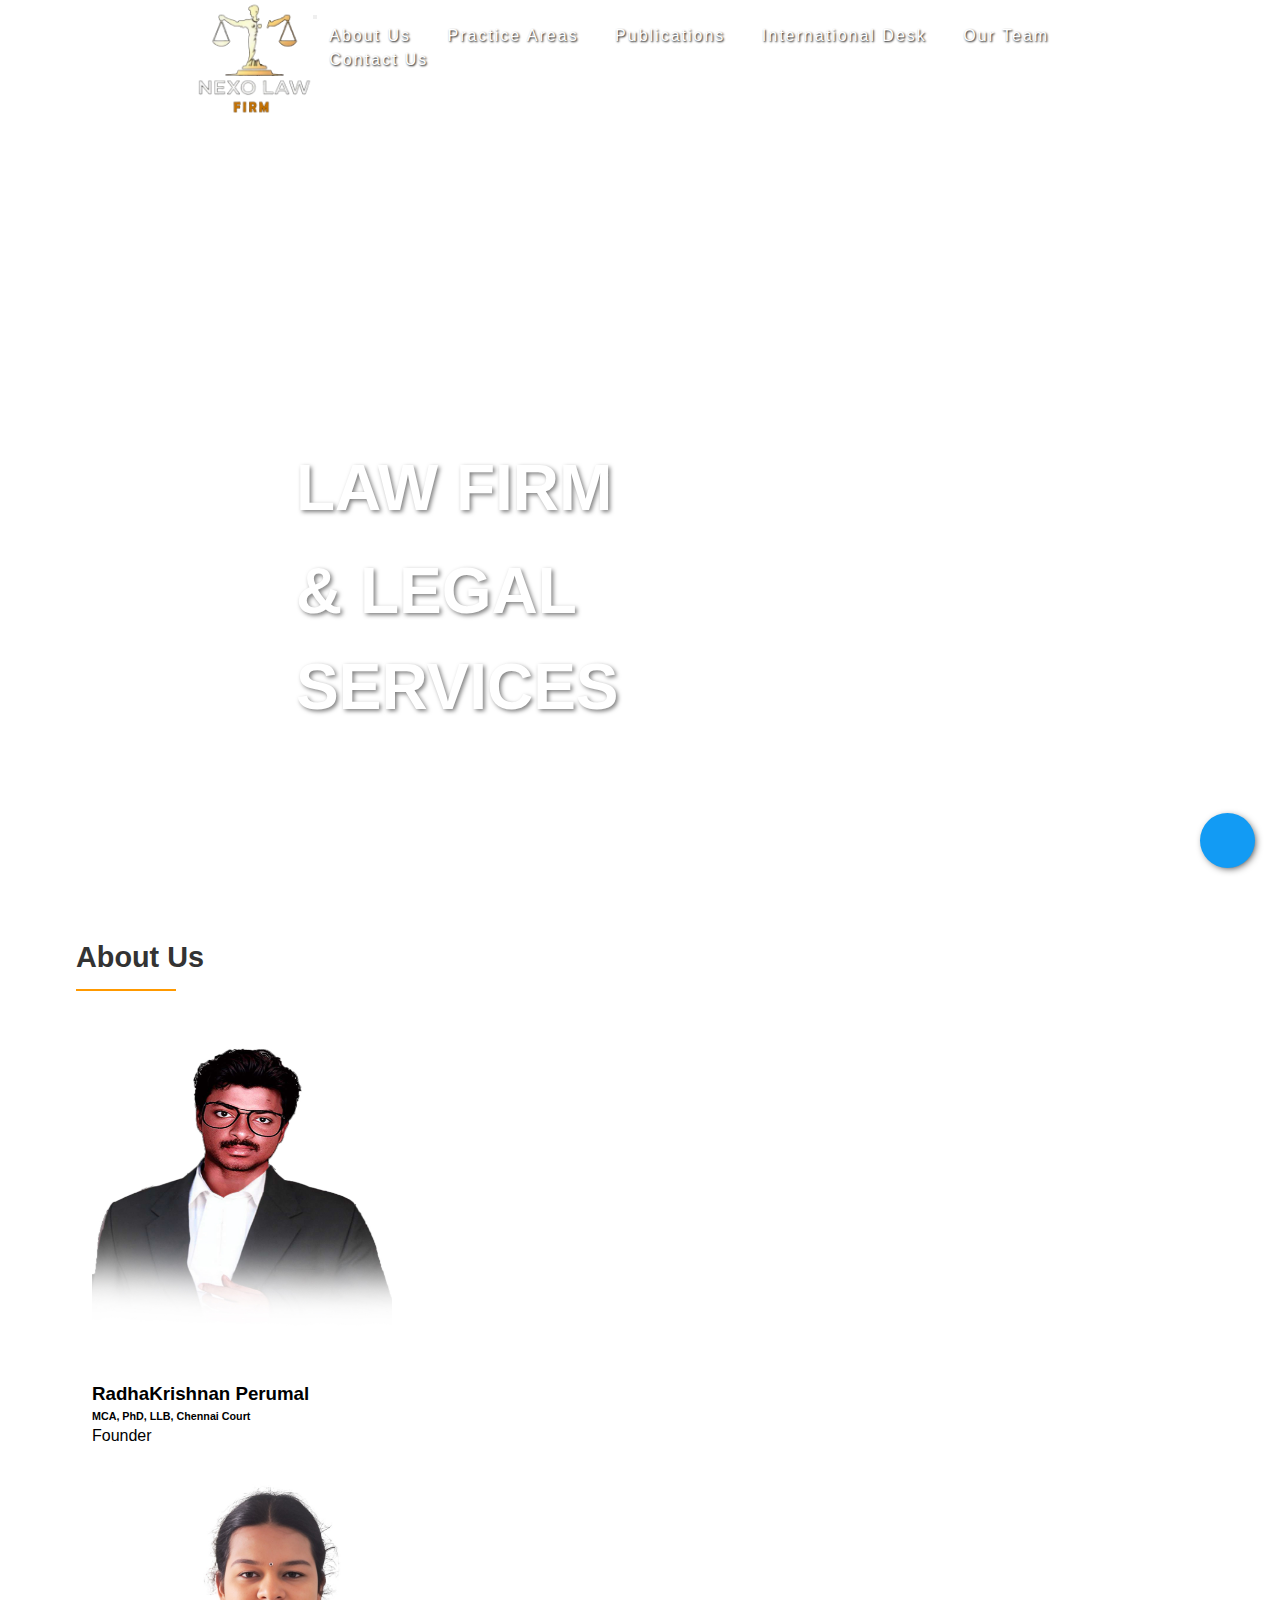
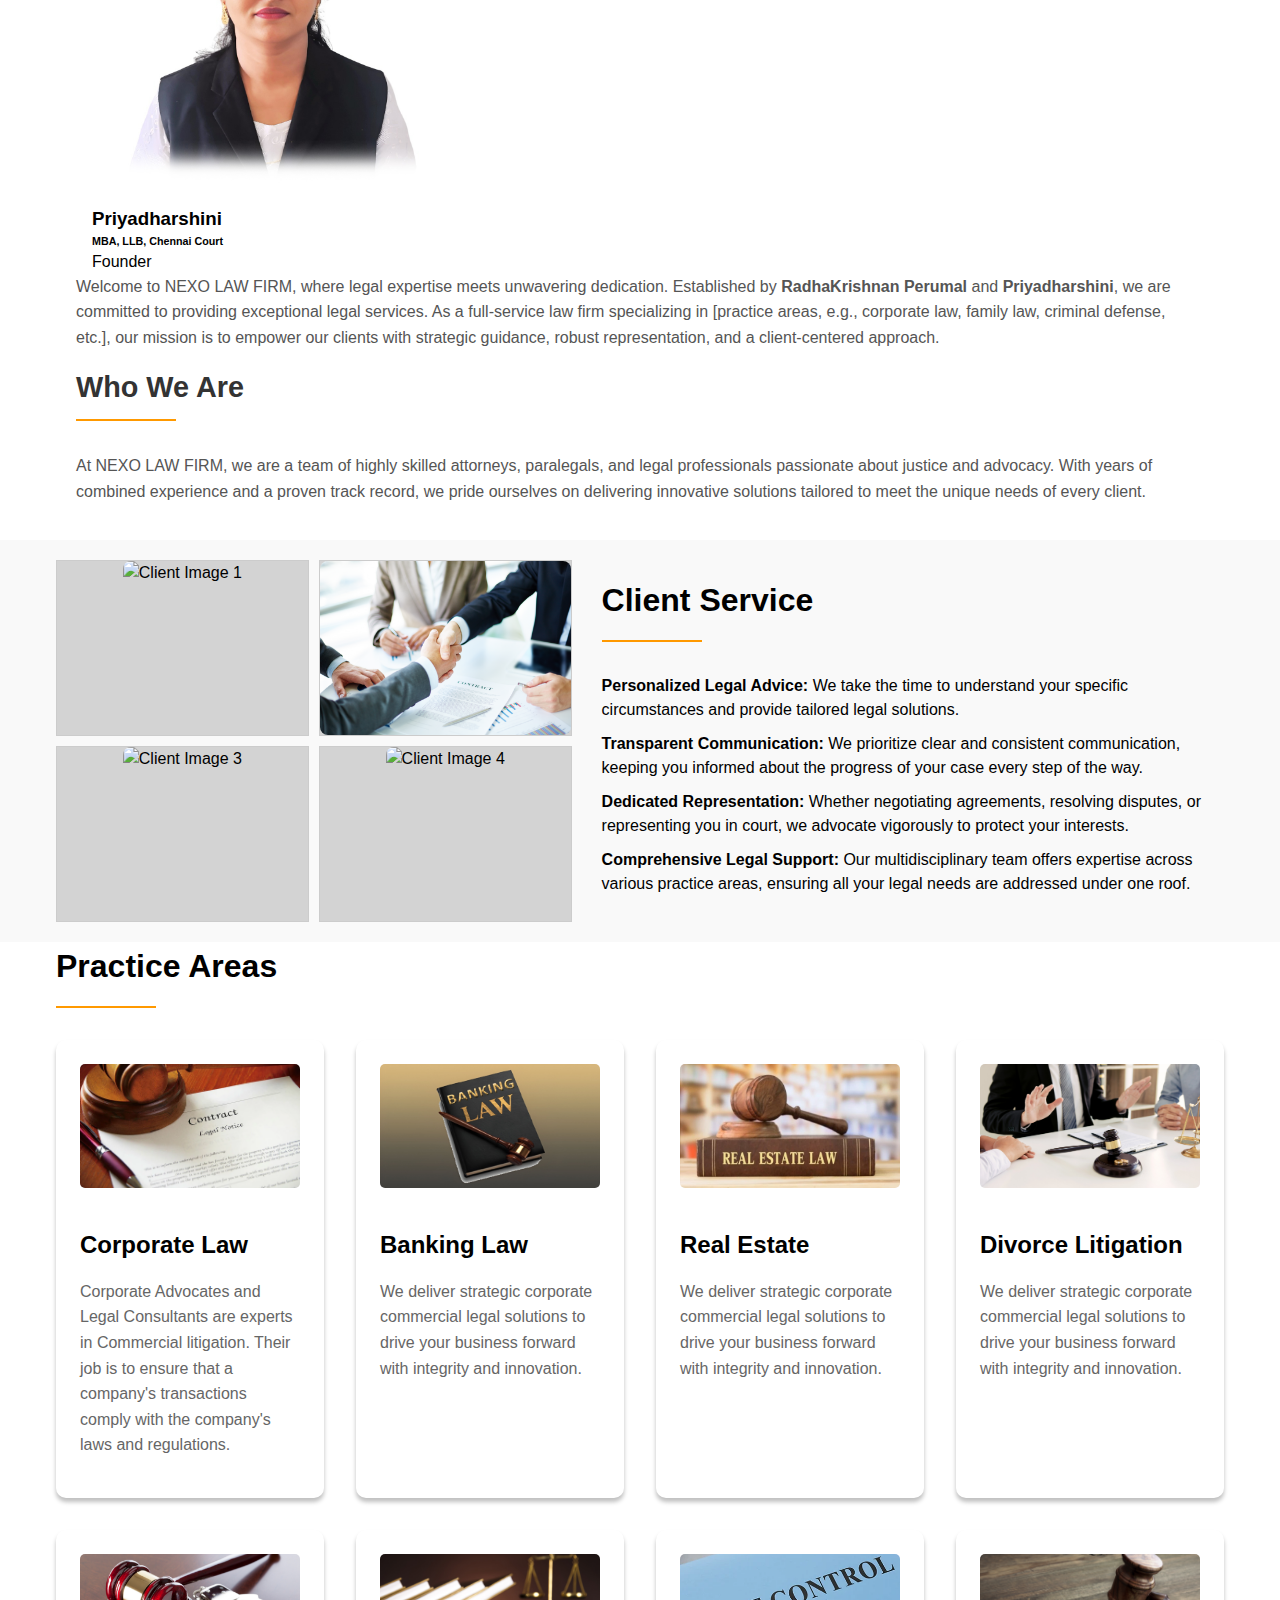
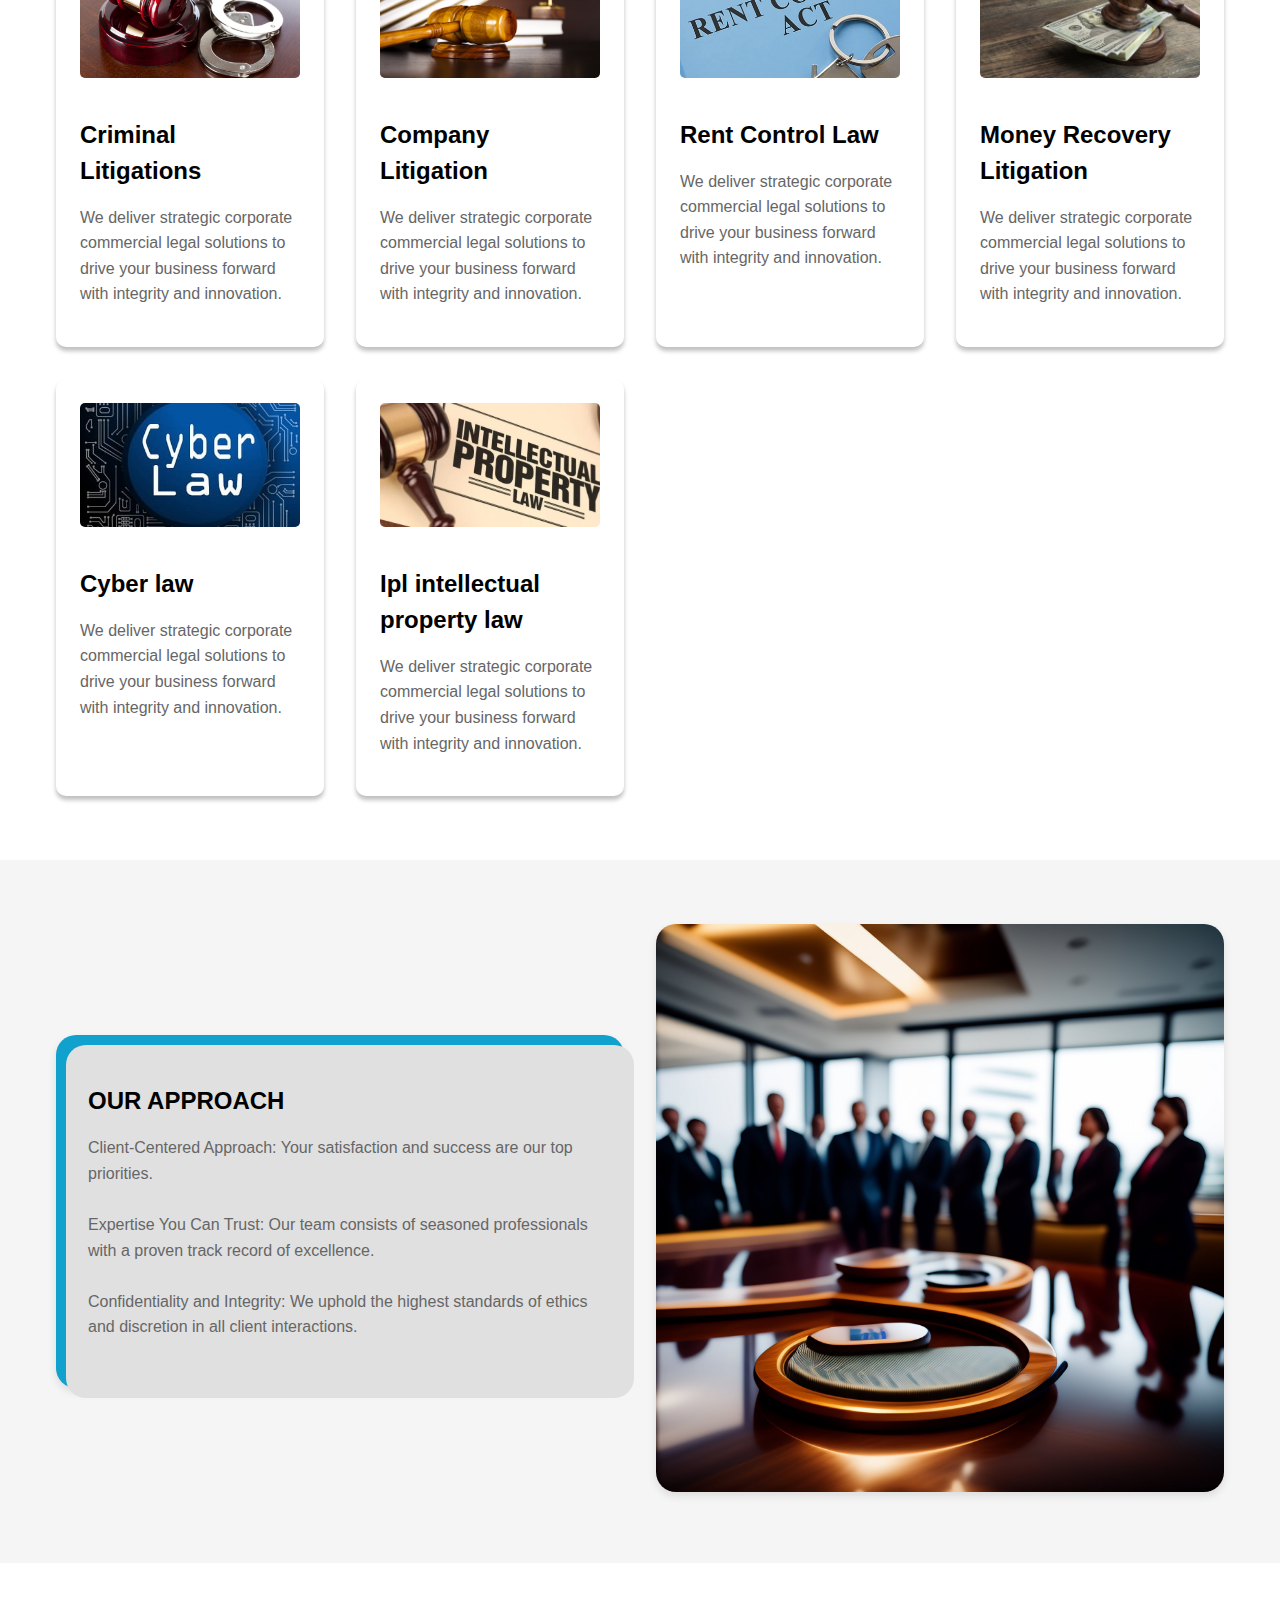
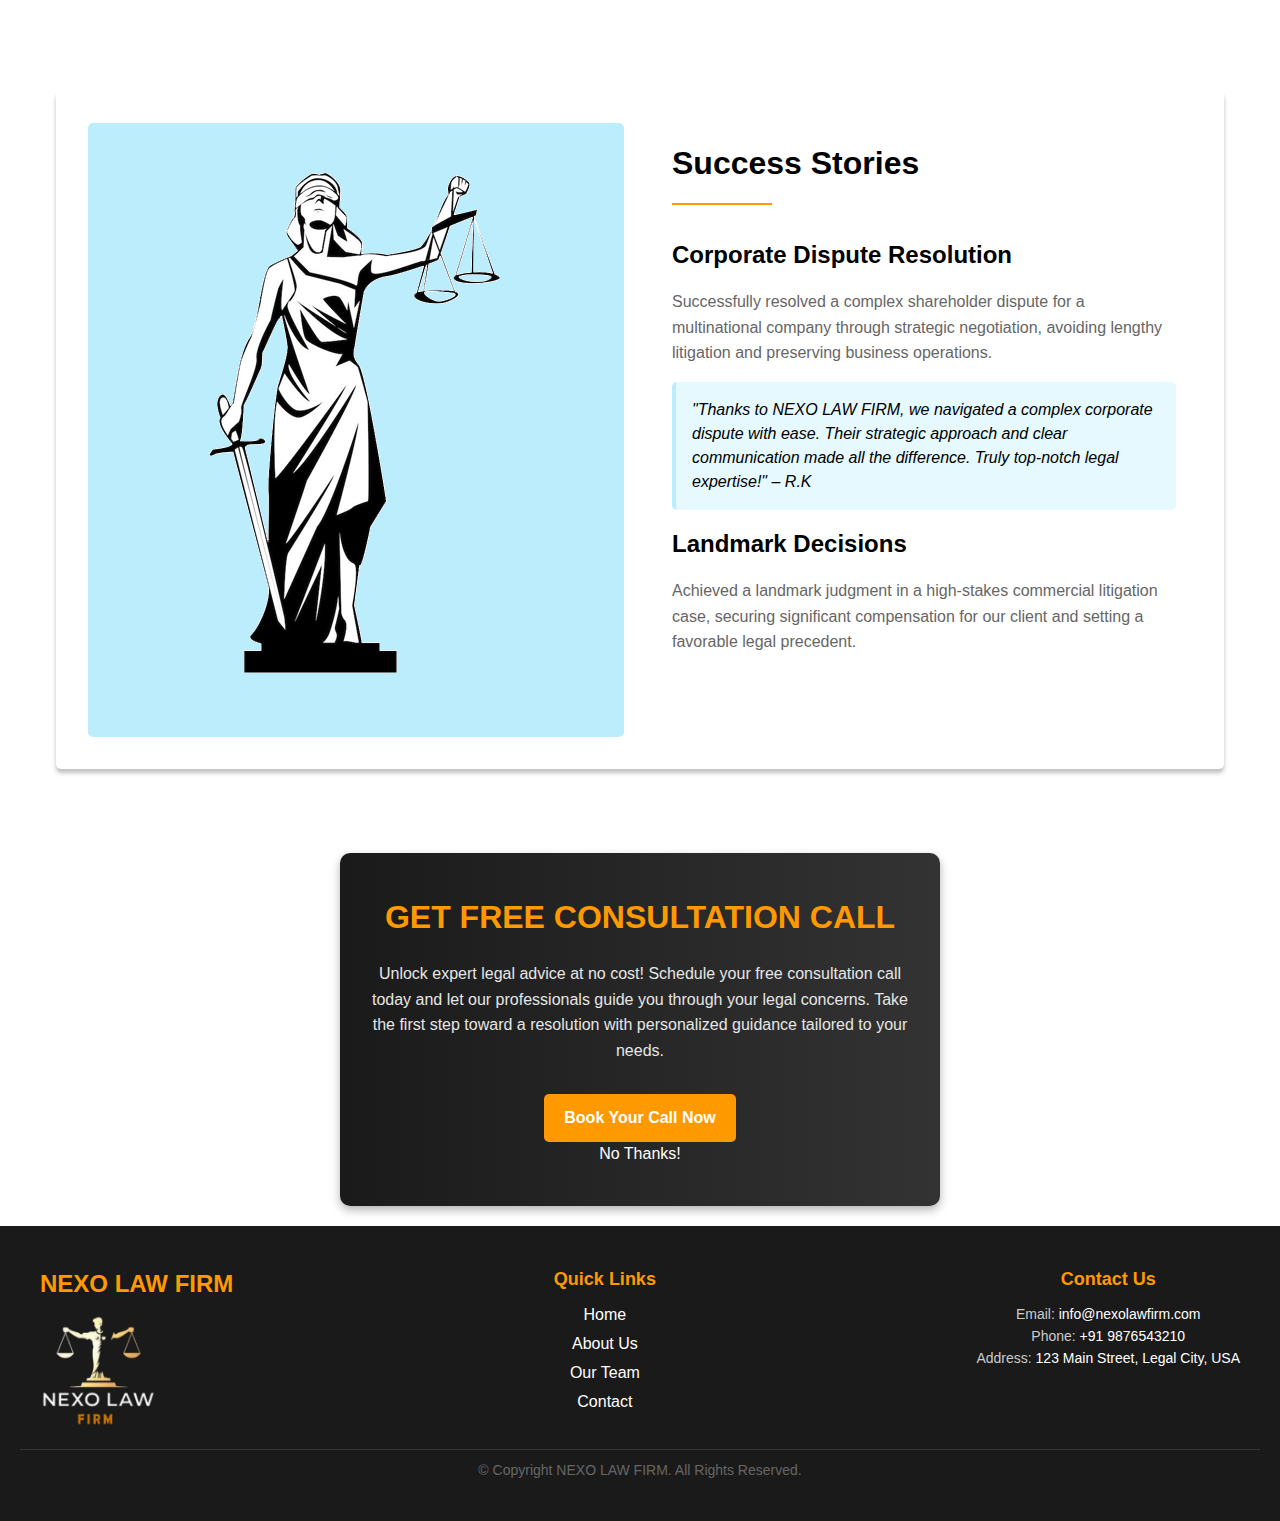
==== index.html @ 5a488d37 "correction" ====
<!DOCTYPE html>
<html lang="en">

<head>
    <meta charset="UTF-8">
    <meta name="viewport" content="width=device-width, initial-scale=1.0">
    <!-- Bootstrap CSS -->
    <link href="https://cdn.jsdelivr.net/npm/bootstrap@5.0.2/dist/css/bootstrap.min.css" rel="stylesheet"
        integrity="sha384-EVSTQN3/azprG1Anm3QDgpJLIm9Nao0Yz1ztcQTwFspd3yD65VohhpuuCOmLASjC" crossorigin="anonymous">

    <!-- Bootstrap JavaScript Bundle -->
    <script src="https://cdn.jsdelivr.net/npm/bootstrap@5.0.2/dist/js/bootstrap.bundle.min.js"
        integrity="sha384-MrcW6ZMFYlzcLA8Nl+NtUVF0sA7MsXsP1UyJoMp4YLEuNSfAP+JcXn/tWtIaxVXM"
        crossorigin="anonymous"></script>

    <!-- Font Awesome CSS -->
    <link rel="stylesheet" href="https://cdnjs.cloudflare.com/ajax/libs/font-awesome/6.4.2/css/all.min.css"
        integrity="sha512-z3gLpd7yknf1YoNbCzqRKc4qyor8gaKU1qmn+CShxbuBusANI9QpRohGBreCFkKxLhei6S9CQXFEbbKuqLg0DA=="
        crossorigin="anonymous" referrerpolicy="no-referrer" />




    <!-- jQuery -->
    <script src="https://cdnjs.cloudflare.com/ajax/libs/jquery/3.3.0/jquery.min.js"
        integrity="sha512-b6lGn9+1aD2DgwZXuSY4BhhdrDURVzu7f/PASu4H1i5+CRpEalOOz/HNhgmxZTK9lObM1Q7ZG9jONPYz8klIMg=="
        crossorigin="anonymous" referrerpolicy="no-referrer"></script>
    <link rel="stylesheet" href="layout.css">
    <link rel="stylesheet" href="Style.css">
    <title></title>
    <link rel="icon" type="image/x-icon" href="Images/Logo.png">

</head>

<body>
    <header class="mainheader home-hdr">
        <!-- <video autoplay="autoplay" loop="" muted="" playsinline="" id="bg-video" class="vd-width"><source src="img/homepage.mp4" type="video/mp4"></video> -->
        <!-- =================---Desktop----====================== -->
        <nav class="ix-nav ix-moved navbar navbar-expand-lg justify-content-center">
            <div class="container mx-4 px-5">
                <div class="logo mx-2">
                    <a class="navbar-brand" href="index.html">
                        <img src="Images/Logo.png" alt="Law Firm Logo" class="logo" style="height:13vh;">
                    </a>
                </div>
                <button class="navbar-toggler custom-toggler" type="button" data-bs-toggle="collapse"
                    data-bs-target="#navbarNav" aria-controls="navbarNav" aria-expanded="false"
                    aria-label="Toggle navigation">
                    <i class="fa-solid text-white fa-bars"></i>
                </button>

                <div class="collapse navbar-collapse" id="navbarNav">
                    <ul class="navbar-nav ms-auto">
                        <!-- <li class="nav-item active">
                            <a class="nav-link" href="index.html">Home</a>
                        </li> -->
                        <li class="nav-item ">
                            <a class="nav-link" href="About.html">About Us</a>
                        </li>
                        <li class="nav-item">
                            <a class="nav-link" href="Practice.html">Practice Areas</a>
                        </li>
                        <li class="nav-item ">
                            <a class="nav-link" href="Publications.html">Publications</a>
                        </li>
                        <li class="nav-item ">
                            <a class="nav-link" href="InternationalDesk.html">International Desk</a>
                        </li>
                        <li class="nav-item ">
                            <a class="nav-link" href="OurTeam.html">Our Team</a>
                        </li>
                        <!-- <li class="nav-item">
                            <a class="nav-link" href="Policy.html">Firm Policy</a>
                        </li> -->
                        <li class="nav-item ">
                            <a class="nav-link" href="Contact.html">Contact Us</a>
                        </li>
                    </ul>
                </div>
            </div>
        </nav>
        <div class="hero-overlay">

            <div class="hero-content">
                <h1 class="hero-title">LAW FIRM</h1>
                <h2 class="hero-subtitle">& LEGAL<br>SERVICES</h2>
                <p class="hero-tagline">Championing Justice, One Case at a Time</p>
            </div>
        </div>
    </header>

    <div class="container-fluid p-0">
        
        <section id="about" class="section pt-5" aria-label="About Us">
            <div class="container">                
                <div class="about-grid">
                    <div class="about-content">
                      <h3 class="card-title">About Us</h3>
                      <div class="section-divider"></div>
                      <div class="container my-4">
                        <div class="row">
                            <!-- Founder 1 -->
                            <div class="col-md-6 col-12 text-center mb-4">
                                <img src="Images/SirAdvocateImg.jpg" alt="Law firm team" class="Founder01 img-fluid mx-auto d-block">
                                <h3>RadhaKrishnan Perumal</h3>
                                <h6>MCA, PhD, LLB, Chennai Court</h6>
                                <p>Founder</p>
                            </div>
                    
                            <!-- Founder 2 -->
                            <div class="col-md-6 col-12 text-center mb-4">
                                <img src="Images/PriyaDharshini.jpg" alt="Law firm team" class="Founder02 img-fluid mx-auto d-block">
                                <h3 class="animate-text">Priyadharshini</h3>
                                <h6>MBA, LLB, Chennai Court</h6>
                                <p>Founder</p>
                            </div>
                        </div>
                    </div>
                    
                      <p class="card-text">
                        Welcome to NEXO LAW FIRM, where legal expertise meets unwavering dedication. 
                        Established by <b>RadhaKrishnan Perumal</b> and <b>Priyadharshini</b>, we are committed to providing 
                        exceptional legal services. As a full-service law firm specializing in [practice areas, 
                        e.g., corporate law, family law, criminal defense, etc.], our mission is to empower our clients 
                        with strategic guidance, robust representation, and a client-centered approach.
                      </p>
                      <h3 class="card-title">Who We Are</h3>
                      <div class="section-divider"></div>
                      <p class="card-text">
                        At NEXO LAW FIRM, we are a team of highly skilled attorneys, paralegals, and 
                        legal professionals passionate about justice and advocacy. With years of combined 
                        experience and a proven track record, we pride ourselves on delivering innovative 
                        solutions tailored to meet the unique needs of every client.
                      </p>
                    </div>
                    <!-- <div class="about-img">
                      <img src="Images/AbouUS.jpg" alt="Law firm team" class="card-image">
                    </div> -->
                  </div>
                  
            </div>
        </section>
        <section class="client-section">
            <div class="client-grid container">
                <div class="client-img">
                    <div class="client-img-grid">
                        <div class="img-grid-item"><img src="Images/ClientImg01.jpg" alt="Client Image 1"></div>
                        <div class="img-grid-item"><img src="Images/ClientImg02.jpg" alt="Client Image 2"></div>
                        <div class="img-grid-item"><img src="Images/ClientImg03.jpg" alt="Client Image 3"></div>
                        <div class="img-grid-item"><img src="Images/ClientImg04.jpg" alt="Client Image 4"></div>
                    </div>
                </div>
                <div class="client-content">
                    <h2 class="section-title">Client Service</h2>
                    <div class="section-divider"></div>
                    <p class="client-section__card-text">
                        <strong>Personalized Legal Advice:</strong> We take the time to understand your specific circumstances and provide tailored legal solutions.
                    </p>
                    <p class="client-section__card-text">
                        <strong>Transparent Communication:</strong> We prioritize clear and consistent communication, keeping you informed about the progress of your case every step of the way.
                    </p>
                    <p class="client-section__card-text">
                        <strong>Dedicated Representation:</strong> Whether negotiating agreements, resolving disputes, or representing you in court, we advocate vigorously to protect your interests.
                    </p>
                    <p class="client-section__card-text">
                        <strong>Comprehensive Legal Support:</strong> Our multidisciplinary team offers expertise across various practice areas, ensuring all your legal needs are addressed under one roof.
                    </p>
                </div>
            </div>
        </section>
        
        

        <section id="practice" class="section pt-5" aria-label="Practice Areas">
            <div class="container">
                <h2 class="section-title">Practice Areas</h2>
                <div class="section-divider"></div>
                <div class="grid">
                    <div class="card">
                        <img src="Images/Practice01.webp" alt="Corporate Law" class="card-image">
                        <h3 class="card-title">Corporate Law</h3>
                        <p class="card-text">Corporate Advocates and Legal Consultants are experts in Commercial
                            litigation. Their job is to ensure that a company's transactions comply with the
                            company's
                            laws and regulations.</p>
                    </div>
                    <div class="card">
                        <img src="Images/Practice02.jpg" alt="Banking Law" class="card-image">
                        <h3 class="card-title">Banking Law</h3>
                        <p class="card-text">We deliver strategic corporate commercial legal solutions to drive your
                            business forward with integrity and innovation.</p>
                    </div>
                    <div class="card">
                        <img src="Images/Practice03.webp" alt="Real Estate Law" class="card-image">
                        <h3 class="card-title">Real Estate</h3>
                        <p class="card-text">We deliver strategic corporate commercial legal solutions to drive your
                            business forward with integrity and innovation.</p>
                    </div>
                    <div class="card">
                        <img src="Images/Practice04.png" alt="Real Estate Law" class="card-image">
                        <h3 class="card-title">Divorce Litigation</h3>
                        <p class="card-text">We deliver strategic corporate commercial legal solutions to drive your
                            business forward with integrity and innovation.</p>
                    </div>
                    <div class="card">
                        <img src="Images/Practice05.png" alt="Real Estate Law" class="card-image">
                        <h3 class="card-title">Criminal Litigations</h3>
                        <p class="card-text">We deliver strategic corporate commercial legal solutions to drive your
                            business forward with integrity and innovation.</p>
                    </div>
                    <div class="card">
                        <img src="Images/Practice06.jpg" alt="Real Estate Law" class="card-image">
                        <h3 class="card-title">Company Litigation</h3>
                        <p class="card-text">We deliver strategic corporate commercial legal solutions to drive your
                            business forward with integrity and innovation.</p>
                    </div>
                    <div class="card">
                        <img src="Images/Practice07.webp" alt="Real Estate Law" class="card-image">
                        <h3 class="card-title">Rent Control Law</h3>
                        <p class="card-text">We deliver strategic corporate commercial legal solutions to drive your
                            business forward with integrity and innovation.</p>
                    </div>
                    <div class="card">
                        <img src="Images/Practice08.png" alt="Real Estate Law" class="card-image">
                        <h3 class="card-title">Money Recovery Litigation</h3>
                        <p class="card-text">We deliver strategic corporate commercial legal solutions to drive your
                            business forward with integrity and innovation.</p>
                    </div>
                    <div class="card">
                        <img src="Images/cyberlaw.jpeg" alt="cyberlaw" class="card-image">
                        <h3 class="card-title">Cyber law</h3>
                        <p class="card-text">We deliver strategic corporate commercial legal solutions to drive your
                            business forward with integrity and innovation.</p>
                    </div>
                    <div class="card">
                        <img src="Images/propertylaw.webp" alt="propertylaw" class="card-image">
                        <h3 class="card-title">Ipl intellectual property law</h3>
                        <p class="card-text">We deliver strategic corporate commercial legal solutions to drive your
                            business forward with integrity and innovation.</p>
                    </div>
                </div>
            </div>
        </section>

        <section id="approach" class="approach-section pt-5" aria-label="Our Approach">
            <div class="container">
                <div class="approach-content">
                    <!-- Text Card -->
                    <div class="approach-text-card">
                        <h3 class="card-title">OUR APPROACH</h3>
                        <p class="card-text">
                            Client-Centered Approach: Your satisfaction and success are our top priorities. <br><br>
                            Expertise You Can Trust: Our team consists of seasoned professionals with a proven track record of excellence. <br><br>
                            Confidentiality and Integrity: We uphold the highest standards of ethics and discretion in all client interactions.
                        </p>
                    </div>
                    <!-- Image -->
                    <div class="approach-image-container">
                        <img src="Images/Approch.jpg" alt="Legal professionals in meeting" class="approach-image">
                    </div>
                </div>
            </div>
        </section>
        

        <section id="success" class="success-section pt-5" aria-label="Success Stories">
            <div class="container">
                <div class="success-container">
                    <!-- Image Section -->
                    <div class="success-image-container">
                        <img src="Images/Success.png" alt="NEXO LAW FIRM logo" class="img-fluid">
                    </div>
                    <!-- Content Section -->
                    <div class="success-content">
                        <h2 class="section-title">Success Stories</h2>
                        <div class="section-divider"></div>
                        <h3 class="card-title">Corporate Dispute Resolution</h3>
                        <p class="card-text">Successfully resolved a complex shareholder dispute for a multinational
                            company through strategic negotiation, avoiding lengthy litigation and preserving
                            business operations.</p>
                        <div class="testimonial">
                            <p>"Thanks to NEXO LAW FIRM, we navigated a complex corporate dispute with ease. Their
                                strategic approach and clear communication made all the difference. Truly top-notch
                                legal expertise!" – R.K</p>
                        </div>
                        <h3 class="card-title">Landmark Decisions</h3>
                        <p class="card-text">Achieved a landmark judgment in a high-stakes commercial litigation
                            case, securing significant compensation for our client and setting a favorable legal
                            precedent.</p>
                    </div>
                </div>
            </div>
        </section>
        <div id="sy-whatshelp">
            <div class="sywh-services">
              <a href="#" class="messenger" data-tooltip="Livechat" data-placement="left" target="_blank">
                <i class="fa fa-comments"></i>
              </a>
              <a href="#" class="whatsapp" data-tooltip="WhatsApp" data-placement="left" target="_blank">
                <i class="fa-brands fa-whatsapp"></i>
              </a>
              <a href="#" class="call" data-tooltip="Call" data-placement="left">
                <i class="fa fa-phone"></i>
              </a>
            </div>
            <a class="sywh-open-services" data-placement="left">
              <i class="fa fa-comments"></i>
              <i class="fa fa-times"></i>
            </a>
          </div>
          <div class="modal fade" id="consultationModal" tabindex="-1" aria-labelledby="consultationModalLabel" aria-hidden="true">
            <div class="modal-dialog modal-dialog-centered">
                <div class="consultation-section modal-content">
                    <h3 class="consultation-title">Get FREE Consultation Call</h3>
                    <p class="consultation-text">
                        Unlock expert legal advice at no cost! Schedule your free consultation call today and let our
                        professionals guide you through your legal concerns. Take the first step toward a resolution with
                        personalized guidance tailored to your needs.
                    </p>
                    <a href="Contact.html#FormDetails" class="consultation-button text-white">Book Your Call Now</a>
                    <div class="pt-3">
                        <a href="#" class="text-white" data-bs-dismiss="modal" aria-label="Close">No Thanks!</a>
                    </div>
                </div>
            </div>
        </div>

    </div>
    <footer class="footer">
        <div class="footer-container">
            <div class="footer-logo">
                <h2>NEXO LAW FIRM</h2>
                <div class="d-flex justify-content-center">
                    <a class="navbar-brand" href="index.html">
                        <img src="Images/Logo.png" alt="Law Firm Logo" class="logo" style="height:13vh;">
                    </a>
                </div>
            </div>
            <div class="footer-links">
                <h3>Quick Links</h3>
                <ul>
                    <li><a href="#">Home</a></li>
                    <li><a href="About.html">About Us</a></li>
                    <li><a href="OurTeam.html">Our Team</a></li>
                    <li><a href="Contact.html">Contact</a></li>
                </ul>
            </div>
            <div class="footer-contact">
                <h3>Contact Us</h3>
                <p>Email: <a href="mailto:info@nexolawfirm.com">info@nexolawfirm.com</a></p>
                <p>Phone: <a href="tel:+919876543210">+91 9876543210</a></p>
                <p>Address: <a href="https://www.google.com/maps/place/Downy+Cup+Dr,+Frisco,+1st+Floor,+TX+75035">123 Main Street, Legal City, USA</a></p>
            </div>
        </div>
        <div class="footer-bottom">
            <p>© Copyright <span id="currentYear"></span> NEXO LAW FIRM. All Rights Reserved.</p>
        </div>
    </footer>
    <script src="Script.js"></script>
    <script>
        document.addEventListener('DOMContentLoaded', function () {
          var consultationModal = new bootstrap.Modal(document.getElementById('consultationModal'));
          consultationModal.show();
        });
      </script>

</body>

</html>
---- layout.css ----
:root {
    --primary-color: #ff9900;
    --text-dark: #000000;
    --text-light: #FFFFFF;
    --bg-overlay: rgba(0, 0, 0, 0.2);
    --shadow-standard: 0px 4px 4px rgba(0, 0, 0, 0.25);
    --bg-light-blue: #E5F9FF;
    --bg-blue: #BCEDFC;
    --font-primary: 'Roboto Condensed', sans-serif;
    --font-secondary: 'Ragnar', sans-serif;
    --font-tertiary: 'Lato', sans-serif;
}

* {
    margin: 0;
    padding: 0;
    box-sizing: border-box;
}
a{
    text-decoration: none;
    color: white;
}
a:hover{
    color: var(--primary-color);
}
body {
    font-family: var(--font-primary);
    line-height: 1.5;
    color: var(--text-dark);
    overflow-x: hidden;
}
.mainheader {
    position: relative;
    width: 100%;
    height: 100vh;
}
input:focus, textarea:focus {
    border-color: var(--primary-color) !important;
    box-shadow: none !important;
}
.home-hdr{
    background: url(/Images/BannerImg.jpg)no-repeat 50% 50%;
    background-attachment: fixed;
    background-size: 150%; /* Adjust the zoom level; 100% is the original size */
    background-position: 55% 15%; 
    background-repeat: no-repeat;
}
.Abouthome-hdr {
    background: url(/Images/AboutBanner.jpg) no-repeat center center fixed;
    background-repeat: no-repeat;
    background-size: cover;
}
.Practice-hdr {
    background: url(/Images/PraBanner.jpg) no-repeat center center fixed;
    background-position: 50% 50%; /* Adjust X (horizontal) and Y (vertical) axis */
    background-attachment: fixed;
    background-size: cover;
    background-repeat: no-repeat;
}
.Publications-hdr {
    background: url(/Images/PublicationBanner.jpg) no-repeat center center fixed;
    background-position: 50% 80%;
    background-size: cover;
    background-attachment: fixed;
}
.desk-hdr {
    background: url(/Images/desk-hdr.jpg) no-repeat center center fixed;
    background-repeat: no-repeat;
    background-size: cover;
   
}
.Appointment-hdr {
    background: url(/Images/ContactUs.png) no-repeat center center fixed;
    background-repeat: no-repeat;
    background-size: cover;
    
}
.ourTeam-hdr {
    background: url(/Images/ourTeam.jpg) no-repeat center center fixed;
    background-repeat: no-repeat;
    background-size: cover;
    
}
.navbar-collapse .navbar-nav{
    align-items: end;
}
    
nav {
    width: 100%;
    display: flex;
    justify-content: space-between;
    z-index: 9;
    -webkit-transition: all 0.4s linear;
    transition: all 0.4s linear;
}

.ix-nav {
    z-index: 9;
}

.ix-fixed {
    position: fixed;
    top: 0;
    background-color: #000000;
    box-shadow: 0px 4px 6px rgba(0, 0, 0, 0.1);
    padding: 0;
}

.ix-fixed .nav-link {
    color: white;
}

.ix-nav .nav-link:hover,
.ix-nav .nav-link:focus {
    color: var(--primary-color);
    transition: color 0.3s ease-in-out;
}

nav ul li {
    display: inline-flex;
}

.nav-link {
    padding-right: 1rem !important;
    padding-left: 1rem !important;
    text-shadow: 1px 1px 2px rgb(0 0 0 / 97%);
    align-items: center;
    display: flex;
    color: #fff;
    text-decoration: none;
    letter-spacing: 2px;
    position: relative;
    transition: color 0.3s ease-in-out;
}

.nav-link:hover {
    color: var(--primary-color);
}

.nav-link:after {
    content: "";
    position: absolute;
    bottom: -2px;
    left: 0;
    right: 0;
    height: 3px;
    background: var(--primary-color);
    width: 0;
    transition: width 0.3s ease-in-out;
}

.nav-link:hover:after {
    width: 100%;
}

.nav-item.active .nav-link {
    color: var(--primary-color);
    font-weight: bold;
}

.nav-item.active .nav-link:after {
    width: 100%;
    background: var(--primary-color);
}

.logo {
    display: flex;
    align-items: center;
    float: left;
}

.navbar-dark .navbar-toggler-icon {
    background-image: none;
}

.navbar-nav .nav-item {
    position: relative;
}
---- Style.css ----
.hero-section {
    position: relative;
    min-height: 100vh;
    background-color: var(--text-dark);
}

.hero-image {
    position: absolute;
    inset: 0;
    width: 100%;
    height: 100%;
    object-fit: cover;
    z-index: 1;
}



.hero-content {
    position: absolute;
    top: 50%;
    left: 15%;
    margin-top: auto;
    margin-bottom: 5rem;
    padding-left: 6.5rem;
}

.hero-title {
    font-size: 4rem;
    font-weight: 700;
    color: var(--text-light);
    line-height: 1.2;
}

.hero-subtitle {
    font-size: 4rem;
    font-weight: 700;
    color: var(--text-light);
    margin-top: 1rem;
}


.hero-tagline {
    font-family: var(--font-secondary);
    font-size: 1.25rem;
    color: var(--text-light);
   
}

@media (max-width: 768px) {
    .home-hdr {
        background-size: cover; /* Ensure the image scales well */
        background-position: center; /* Center image on smaller screens */
    }

    .hero-content {
        top: 50%;
        left: 10%;
        padding-left: 1rem;
        padding-right: 1rem;
        text-align: center;
        transform: translateY(-50%);
    }

    .hero-title {
        font-size: 2.5rem; /* Reduce font size */
    }

    .hero-subtitle {
        font-size: 2rem; /* Reduce font size */
    }

    .hero-tagline {
        font-size: 1rem; /* Reduce tagline font size */
      
    }
    nav.ix-nav .navbar-nav {
        flex-direction: column; /* Stack menu items vertically */
        align-items: end;
    }
}

@media (max-width: 480px) {
    .hero-title {
        font-size: 2rem; /* Further reduce font size for very small screens */
    }

    .hero-subtitle {
        font-size: 2rem;
    }

    .hero-tagline {
        font-size: 0.9rem;
    }

    .hero-content {
        left: 5%;
    }
}
.main-content {
    padding: 5rem 2rem;
}

.section-title {
    font-family: var(--font-secondary);
    font-size: 1.5625rem;
    font-weight: 700;
    margin-bottom: 1rem;
}

.section-divider {
    width: 100px;
    height: 2px;
    background-color: var(--primary-color);
    margin-bottom: 2rem;
}

.about-grid {
    display: grid;
    grid-template-columns: repeat(auto-fit, minmax(300px, 1fr));
    gap: 20px;
    align-items: center;
    padding: 20px;
  }
  
  /* .about-content {
    max-width: 600px;
  } */
  
  .about-content .card-title {
    font-size: 1.8rem;
    color: #333;
    margin-bottom: 10px;
  }
  
  .about-content .card-text {
    font-size: 1rem;
    line-height: 1.6;
    color: #555;
    margin-bottom: 15px;
  }
  
  .about-img {
    text-align: center;
  }
  
  .about-img img {
    width: 100%;
    max-width: 500px;
    border-radius: 10px;
    box-shadow: 0 4px 10px rgba(0, 0, 0, 0.2);
  }
  .client-section {
    padding: 20px;
    background-color: #f9f9f9;
}

.client-grid {
    display: flex;
    flex-wrap: wrap;
    align-items: center;
    gap: 20px;
}

.client-img {
    flex: 1 1 40%;
    text-align: center;
}

.client-img-grid {
    display: grid;
    grid-template-columns: repeat(2, 1fr); /* 2 columns */
    grid-template-rows: repeat(2, 1fr);    /* 2 rows */
    gap: 10px;                             /* Optional: space between items */
}

.img-grid-item {
    background-color: lightgray;  
    text-align: center;           /* Center text inside each item */
    border: 1px solid #ccc;      /* Optional: border around items */
}

.img-grid-item img {
    width: 100%;                  /* Make images responsive */
    height: 100%;                 /* Ensure images fill the container */
    object-fit: cover;            /* Ensures that images cover the area without distortion */
    border-radius: 8px;           /* Optional: rounded corners */
}

.client-content {
    flex: 1 1 50%;
    padding: 10px;
}

.client-section__card-title {
    font-size: 24px;
    margin-bottom: 10px;
}

.client-section__card-text {
    font-size: 16px;
    margin-bottom: 10px;
}

/* Responsive Design */
@media (max-width: 768px) {
    .client-grid {
        flex-direction: column;
    }

    .client-img,
    .client-content {
        flex: 1 1 100%;
        text-align: center;
    }

    .client-content {
        padding: 0;
    }

    .client-img-grid {
        grid-template-columns: 1fr;  /* 1 column for smaller screens */
        grid-template-rows: auto;   /* Adjust rows automatically */
    }
}

.grid {
    display: grid;
    grid-template-columns: repeat(auto-fit, minmax(250px, 1fr));
    gap: 2rem;
}
.about-img .card-image{
    width: 350px; 
    height: 350px; 
    border-radius: 100%;
    box-shadow: var(--shadow-standard);
}
.card {
    background: var(--text-light);
    border-radius: 10px;
    box-shadow: var(--shadow-standard);
    padding: 1.5rem;
    transition: transform 0.3s;
}

.card:hover {
    transform: translateY(-5px);
}

.card-image {
    width: 100%;
    aspect-ratio: 16/9;
    object-fit: cover;
    border-radius: 5px;
    margin-bottom: 1rem;
}

.card-title {
    font-family: var(--font-secondary);
    font-size: 1.125rem;
    font-weight: 700;
    margin-bottom: 0.5rem;
}

.card-text {
    font-family: var(--font-tertiary);
    font-size: 0.875rem;
    color: #666;
}

.approach-section {
    background-color: #F5F5F5;
    padding: 4rem 2rem;
    margin: 4rem auto;
}

.approach-content {
    display: grid;
    grid-template-columns: 1fr 1fr;
    gap: 2rem;
    align-items: center;
    position: relative;
}

.approach-text-card {
    background-color: #10a1cd;
    padding: 2rem;
    border-radius: 20px;
    box-shadow: 0 4px 8px rgba(0, 0, 0, 0.1);
    z-index: 2;
    position: relative;
}

.approach-text-card::before {
    content: '';
    position: absolute;
    top: 10px;
    left: 10px;
    width: 100%;
    height: 100%;
    background-color: #E0E0E0;
    border-radius: 20px;
    z-index: -1;
}

.card-title {
    font-size: 1.8rem;
    font-weight: bold;
    margin-bottom: 1rem;
}

.card-text {
    font-size: 1rem;
    line-height: 1.6;
}

.approach-image-container {
    position: relative;
}

.approach-image {
    width: 100%;
    border-radius: 20px;
    box-shadow: 0 4px 8px rgba(0, 0, 0, 0.1);
    position: relative;
    z-index: 1;
}

.approach-image::before {
    content: '';
    position: absolute;
    top: 10px;
    right: 10px;
    width: 100%;
    height: 100%;
    background-color: #E0E0E0;
    border-radius: 20px;
    z-index: -1;
}


.success-section {
    padding: 4rem 0;
}

.container {
    max-width: 1200px;
    margin: 0 auto;
    padding: 0 1rem;
}

.success-container {
    display: grid;
    grid-template-columns: repeat(auto-fit, minmax(300px, 1fr));
    gap: 2rem;
    background-color: var(--text-light);
    border-radius: 5px;
    box-shadow: var(--shadow-standard);
    padding: 2rem;
}

.success-image-container {
    background-color: var(--bg-blue);
    padding: 2rem;
    display: flex;
    align-items: center;
    justify-content: center;
    border-radius: 5px;
}

.success-image-container img {
    max-width: 100%;
    height: auto;
    border-radius: 5px;
}

.success-content {
    padding: 1rem;
}

.section-title {
    font-size: 2rem;
    font-weight: bold;
    margin-bottom: 1rem;
}

.section-divider {
    width: 100px;
    height: 2px;
    background-color: var(--primary-color);
    margin-bottom: 2rem;
}


.card-title {
    font-size: 1.5rem;
    font-weight: bold;
    margin-top: 1rem;
}

.card-text {
    font-size: 1rem;
    margin-bottom: 1rem;
}

.testimonial {
    font-style: italic;
    background-color: var(--bg-light-blue);
    padding: 1rem;
    border-radius: 5px;
    margin-top: 1rem;
    border-left: 4px solid var(--bg-blue);
}





/*ABOUT PAGE*/

.hero-title {
    text-shadow: 2px 2px 4px rgba(0, 0, 0, 0.5); 
    color: #ffffff; 
}
.hero-subtitle{
    text-shadow: 2px 2px 4px rgba(0, 0, 0, 0.5); 
    color: #ffffff; 
}
.AboutImg img {
    width: 350px; 
    height: 350px; 
    border-radius: 100%;
    box-shadow: var(--shadow-standard);
}

/* Footer Styles */
.footer {
    background-color: #1a1a1a;
    color: #ffffff;
    padding: 40px 20px;
    font-family: 'Arial', sans-serif;
}

.footer-container {
    display: flex;
    flex-wrap: wrap;
    justify-content: space-between;
    max-width: 1200px;
    margin: 0 auto;
}

.footer-logo h2 {
    font-size: 24px;
    color: #ff9900;
    margin-bottom: 10px;
}

.footer-logo p {
    font-size: 14px;
    line-height: 1.6;
    color: #cccccc;
}

.footer-links h3, 
.footer-contact h3 {
    font-size: 18px;
    margin-bottom: 10px;
    color: #ff9900;
}

.footer-links ul {
    list-style: none;
    padding: 0;
}

.footer-links ul li {
    margin-bottom: 5px;
}

.footer-links ul li a {
    color: #ffffff;
    text-decoration: none;
    transition: color 0.3s ease;
}

.footer-links ul li a:hover {
    color: #ff9900;
}

.footer-contact p {
    font-size: 14px;
    line-height: 1.6;
    color: #cccccc;
}

.footer-bottom {
    text-align: center;
    margin-top: 20px;
    font-size: 14px;
    color: #666666;
    border-top: 1px solid #333333;
    padding-top: 10px;
}

.footer-bottom p {
    margin: 0;
}



.reachUs-button {
    padding: 1rem;
    background-color: #0dac30;
    border: none;
    color: white;
    border-radius: 4px;
    cursor: pointer;
}
.reachUs-button:hover{
    background-color: #1ac840;
}

/* banner section styles */
.banner {
    text-align: center;
    background-color: #ffffff;
    margin: 0 auto;
}

.banner img {
    max-width: 100%;
    height: auto;
}
/* Contact form styles */
.contact-form {
    padding: 40px 0;
    margin: 0 10px;
}
.contact-container{
    padding-top: 7%;
    background: url(/Images/contact-form.jpg) no-repeat center center fixed;
    background-repeat: no-repeat;
    background-size: 100%;
    background-position: 80% 100%;
}
.form-container {
    max-width: 40%;
    margin: 0 auto;
    padding: 20px;
    background-color: #ffffff;
    border-radius: 10px;
    box-shadow: 0px 0px 10px rgba(0, 0, 0, 0.1);
}

.contact-form h2 {
    text-align: center;
    margin-bottom: 20px;
}

.form-group {
    margin-bottom: 20px;
}

.form-container label {
    display:block;
    font-weight: bold;
}
.form-container input, textarea{
    width: 100%;
    padding: 10px;
    border: 1px solid #ccc;
    border-radius: 4px;
    margin-bottom: 1rem;
    resize: vertical;
}
.submit-button {
    padding: 10px 20px;
    background-color: #0dac30;
    border: none;
    color: white;
    border-radius: 4px;
    font-size: 1rem;
    cursor: pointer;
}

/* Contact info styles */
.contact-info {
    text-align: center;
    padding: 50px 0;
    background-color: #f7f7f7;
}

.contact-info h2 {
    margin-bottom: 20px;
}

/* Footer styles */
footer {
    padding: 20px;
    text-align: center;
    background-color: #333;
    color: white;
}
/* Hamburger styles */
.hamburger {
    display: none;
    color: rgb(0, 0, 0);
    font-size: 1.5rem;
    cursor: pointer;
}

.ContactImg{
    height: 500px;
    width: 500px;
}




/* General styling */


.contact-form {
    /* background-color: #f9f9f9; */
    padding: 20px;
}

.contact-form h2 {
    text-align: center;
    font-size: 2rem;
    color: #333;
}

.form-container {
    max-width: 600px;
    margin: 0 auto;
    padding: 20px;
    background-color: #fff;
    border-radius: 8px;
    box-shadow: 10px 10px 6px rgba(0, 0, 0, 0.1);
}

.form-container h4 {
    text-align: center;
    font-size: 1.5rem;
    color: #666;
    margin-bottom: 20px;
}

/* Form elements */
.FormInputs, label, input, textarea {
    display: block;
    width: 100%;
    margin-bottom: 15px;
}

label {
    font-weight: bold;
    color: #333;
}

input, textarea {
    padding: 10px;
    font-size: 1rem;
    border: 1px solid #ccc;
    border-radius: 4px;
    outline: none;
}

input:focus, textarea:focus {
    border-color: #007BFF;
    box-shadow: 0 0 5px rgba(0, 123, 255, 0.5);
}

textarea {
    resize: none;
}

.Contact-submit-button {
    width: 100%;
    padding: 10px;
    font-size: 1.2rem;
    background-color: var(--primary-color);
    color: #fff;
    border: none;
    border-radius: 4px;
    cursor: pointer;
    transition: background-color 0.3s ease;
}

.Contact-submit-button:hover {
    background-color: #d3891a;
}

/* Responsive design */
@media (max-width: 768px) {
    .form-container {
        padding: 15px;
    }

    .contact-form h2 {
        font-size: 1.8rem;
    }

    .form-container h4 {
        font-size: 1.3rem;
    }

    input, textarea {
        font-size: 0.9rem;
    }

    .submit-button {
        font-size: 1rem;
    }
}

.consultation-section {
    background: linear-gradient(to right, #1a1a1a, #333333);
    color: #ffffff;
    text-align: center;
    padding: 40px 20px;
    border-radius: 10px;
    margin: 20px auto;
    max-width: 600px;
    box-shadow: 0 4px 10px rgba(0, 0, 0, 0.3);
}

.consultation-title {
    font-size: 32px;
    margin-bottom: 20px;
    color: #ff9900;
    text-transform: uppercase;
}

.consultation-text {
    font-size: 16px;
    line-height: 1.6;
    margin-bottom: 30px;
    color: #e6e6e6;
}

.consultation-button {
    display: inline-block;
    padding: 12px 20px;
    background-color: #ff9900;
    color: #ffffff;
    text-decoration: none;
    font-size: 16px;
    font-weight: bold;
    border-radius: 5px;
    transition: background-color 0.3s ease, transform 0.3s ease;
}

.consultation-button:hover {
    background-color: #e68a00;
    transform: scale(1.05);
}

/* Floating chat */

#sy-whatshelp {
    right: 25px;
    bottom: 25px;
    position: fixed;
    z-index: 9999;
  }
  
  #sy-whatshelp a {
    position: relative;
  }
  
  #sy-whatshelp a.sywh-open-services {
    background-color: #129bf4;
    color: #fff;
    line-height: 55px;
    margin-top: 10px;
    border: none;
    cursor: pointer;
    font-size: 23px;
    width: 55px;
    height: 55px;
    text-align: center;
    box-shadow: 2px 2px 8px -3px #000;
    border-radius: 100%;
    -webkit-border-radius: 100%;
    -moz-border-radius: 100%;
    -ms-border-radius: 100%;
    display: inline-block;
  }
  
  #sy-whatshelp a.sywh-open-services i {
    line-height: 55px;
  }
  
  #sy-whatshelp a.sywh-open-services i.fa-times {
    display: none;
  }
  
  #sy-whatshelp .sywh-services {
    width: 55px;
    height: auto;
  }
  
  #sy-whatshelp .sywh-services a {
    display: none;
  }
  
  #sy-whatshelp .sywh-services a i {
    background-color: #129bf4;
    color: #fff;
    line-height: 55px;
    margin-top: 10px;
    border: none;
    cursor: pointer;
    font-size: 23px;
    width: 55px;
    height: 55px;
    text-align: center;
    box-shadow: 2px 2px 8px -3px #000;
    border-radius: 100%;
    -webkit-border-radius: 100%;
    -moz-border-radius: 100%;
    -ms-border-radius: 100%;
  }
  
  #sy-whatshelp .sywh-services a.email i {
    background-color: #b92b27;
  }
  
  #sy-whatshelp .sywh-services a.instagram i {
    background-color: #e4405f;
  }
  
  #sy-whatshelp .sywh-services a.messenger i {
    background-color: #0084ff;
  }
  
  #sy-whatshelp .sywh-services a.whatsapp i {
    background-color: #25d366;
  }
  
  #sy-whatshelp .sywh-services a.call i {
    background-color: #ff6600;
  }
  
  a[data-tooltip] {
    position: relative;
  }
  
  a[data-tooltip]::before,
  a[data-tooltip]::after {
    position: absolute;
    display: none;
    opacity: 0.85;
    transition: all 0.3s ease-in-out;
  }
  
  a[data-tooltip]::before {
    content: attr(data-tooltip);
    background: #000;
    color: #fff;
    font-size: 13px;
    padding: 7px 11px;
    border-radius: 5px;
    white-space: nowrap;
    text-decoration: none;
  }
  
  a[data-tooltip]::after {
    width: 0;
    height: 0;
    border: 6px solid transparent;
    content: "";
  }
  
  a[data-tooltip]:hover::before,
  a[data-tooltip]:hover::after {
    display: block;
  }
  
  a.sywh-open-services[data-tooltip]::before,
  a.sywh-open-services[data-tooltip]::after {
    display: block;
  }
  
  a.data-tooltip-hide[data-tooltip]::before,
  a.data-tooltip-hide[data-tooltip]::after {
    display: none !important;
  }
  
  a.sywh-open-services[data-tooltip][data-placement="left"]::before {
    top: 11px;
  }
  
  a[data-tooltip][data-placement="left"]::before {
    top: -7px;
    right: 100%;
    line-height: normal;
    margin-right: 10px;
  }
  
  a[data-tooltip][data-placement="left"]::after {
    border-left-color: #000;
    border-right: none;
    top: 50%;
    right: 100%;
    margin-top: -6px;
    margin-right: 4px;
  }
  
  a[data-tooltip][data-placement="right"]::before {
    top: -7px;
    left: 100%;
    line-height: normal;
    margin-left: 10px;
  }
  
  a[data-tooltip][data-placement="right"]::after {
    border-right-color: #000;
    border-left: none;
    top: 50%;
    left: 100%;
    margin-top: -6px;
    margin-left: 4px;
  }
  
  a[data-tooltip][data-placement="top"]::before {
    bottom: 100%;
    left: 0;
    margin-bottom: 10px;
  }
  
  a[data-tooltip][data-placement="top"]::after {
    border-top-color: #000;
    border-bottom: none;
    bottom: 100%;
    left: 10px;
    margin-bottom: 4px;
  }
  
  a[data-tooltip][data-placement="bottom"]::before {
    top: 100%;
    left: 0;
    margin-top: 10px;
  }
  
  a[data-tooltip][data-placement="bottom"]::after {
    border-bottom-color: #000;
    border-top: none;
    top: 100%;
    left: 10px;
    margin-top: 4px;
  }
  
  /* our team css */
  .profile-cards {
    display: flex;
    flex-wrap: wrap;
    gap: 50px;
    margin: 30px;
    color: black;
    justify-content: center;
  }
  
  .profile-cards .card {
    width: 300px;
    height: 400px;
    position: relative;
    box-shadow: 0 0 10px rgba(0, 0, 0, 0.3);
    overflow: hidden;
  }
  
  .profile-cards .card:hover .card-details,
  .profile-cards .card:hover .card-details-social a {
    transform: none;
  }
  
  .profile-cards .card:hover img {
    transform: scale(1.2);
  }
  
  .profile-cards .card img {
    width: 100%;
    height: 100%;
    object-fit: cover;
    transition: all 0.3s;
  }
  
  .profile-cards .card .card-details {
    display: flex;
    flex-direction: column;
    gap: 15px;
    padding: 20px 10px;
    width: 100%;
    position: absolute;
    bottom: 0;
    left: 0;
    background-color: white;
    transform: translateY(100%);
    transition: all 0.3s;
  }

  .profile-cards .card .card-details-title a{
    text-decoration: none;
    color: #000;
  }
  
  .profile-cards .card .card-details-title a:hover {
    color: var(--primary-color);
  }
  
  .profile-cards .card .card-details-social {
    display: flex;
    justify-content: center;
  }
  
  .profile-cards .card .card-details-social ul,
  .profile-cards .card .card-details-social ul li a {
    display: flex;
  }
  .profile-cards .card .card-details-social ul{
    padding: 0px;
  }
  
  .profile-cards .card .card-details-social ul li {
    list-style-type: none;
  }
  
  .profile-cards .card .card-details-social ul li:nth-child(1) a {
    transition-delay: 0.1s;
  }
  
  .profile-cards .card .card-details-social ul li:nth-child(2) a {
    transition-delay: 0.2s;
  }
  
  .profile-cards .card .card-details-social ul li:nth-child(3) a {
    transition-delay: 0.3s;
  }
  
  .profile-cards .card .card-details-social ul li:not(:last-child) {
    margin-right: 15px;
  }
  
  .profile-cards .card .card-details-social ul li a {
    display: flex;
    justify-content: center;
    align-items: center;
    text-decoration: none;
    width: 35px;
    height: 35px;
    color: var(--primary-color);
    background-color: white;
    border-radius: 50px;
    box-shadow: 0 5px 4px grey;
    cursor: pointer;
    transform: translateY(50px);
    transition: all 0.3s;
  }

.head-text{
  color: var(--primary-color);
}
.member-name{
  color: var(--primary-color);
}
.avatar img{
    position: relative;
    box-shadow: 0 0 10px rgba(0, 0, 0, 0.3);
    overflow: hidden;
}
.contact-detail {
  color: #ffff;
}
.contact-detail a{
  text-decoration: none;
  color: #fff;
}
.contact-detail a:hover{
  color: var(--primary-color);
}
.contact-detail i{
  color: var(--primary-color);
}
.Founder01{
    height: 350px;
    width: 300px;
}
.Founder02{
    height: 350px;
    width: 350px;
}
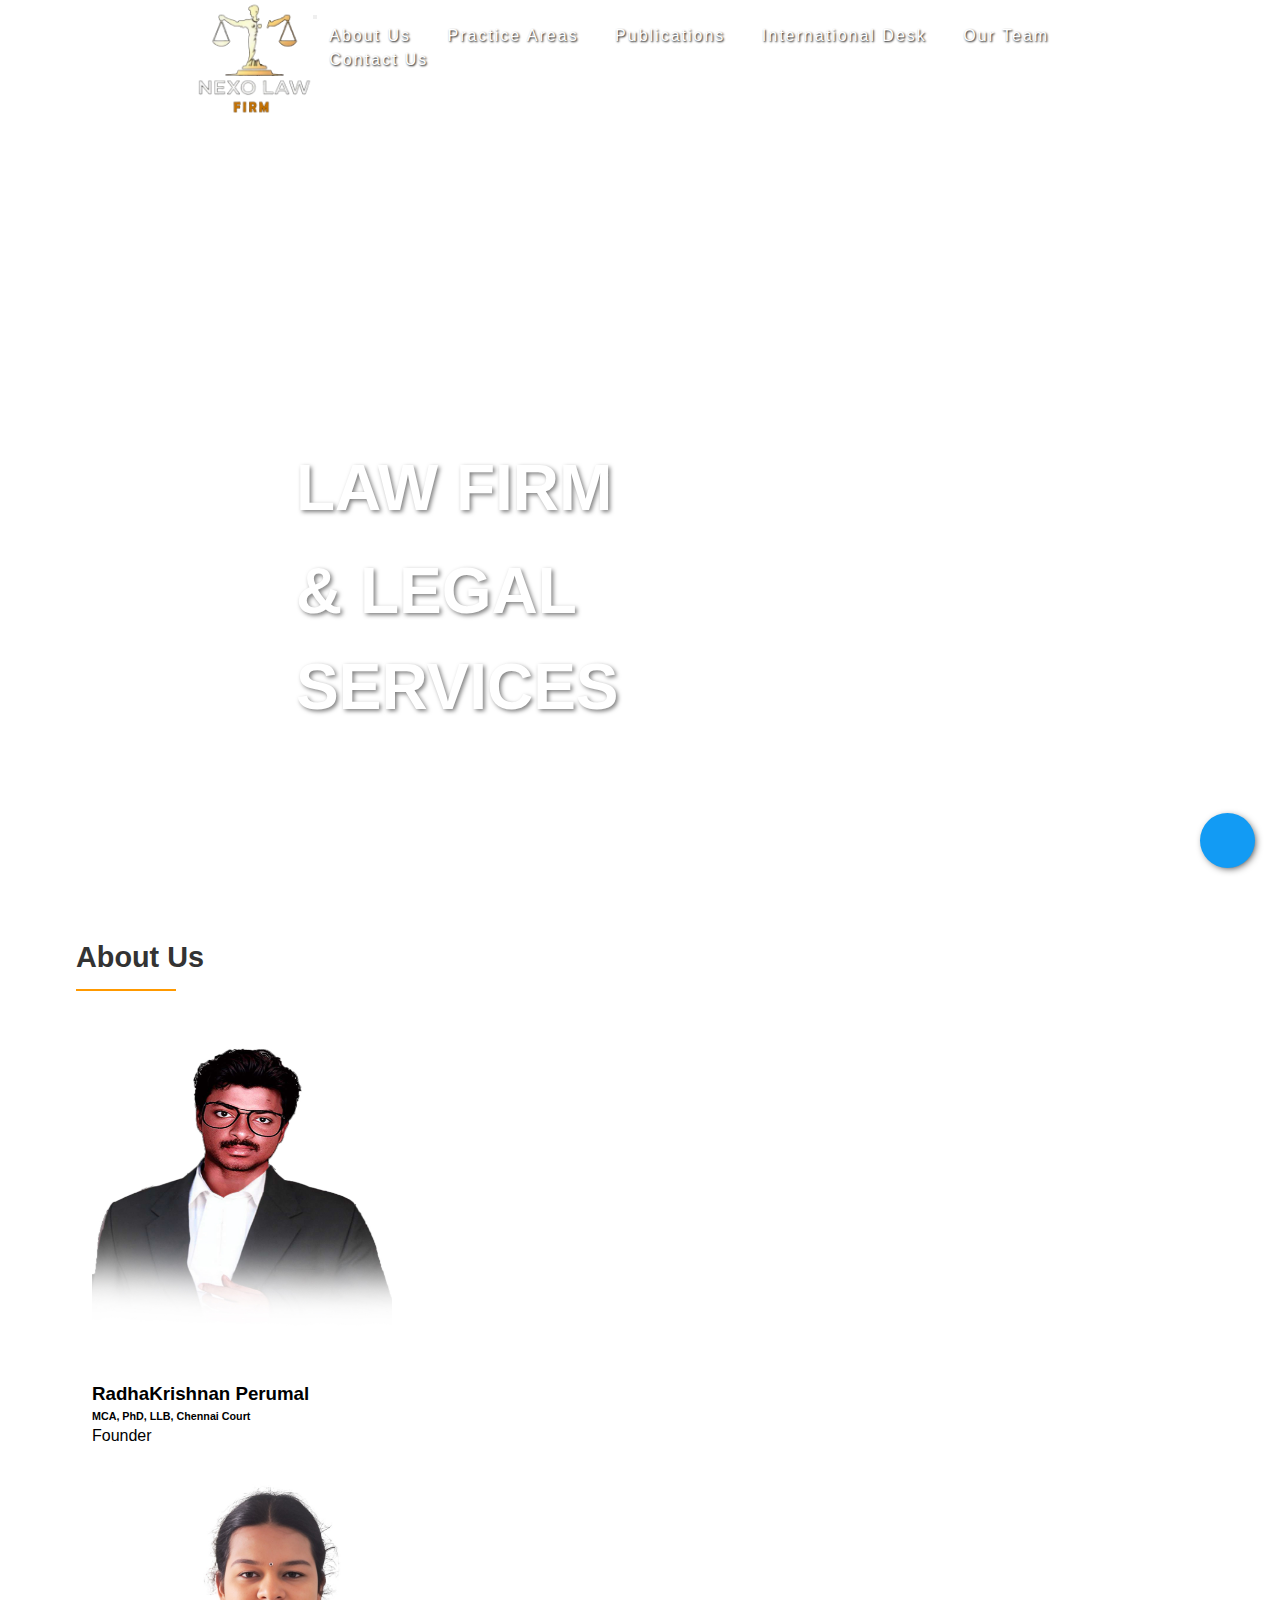
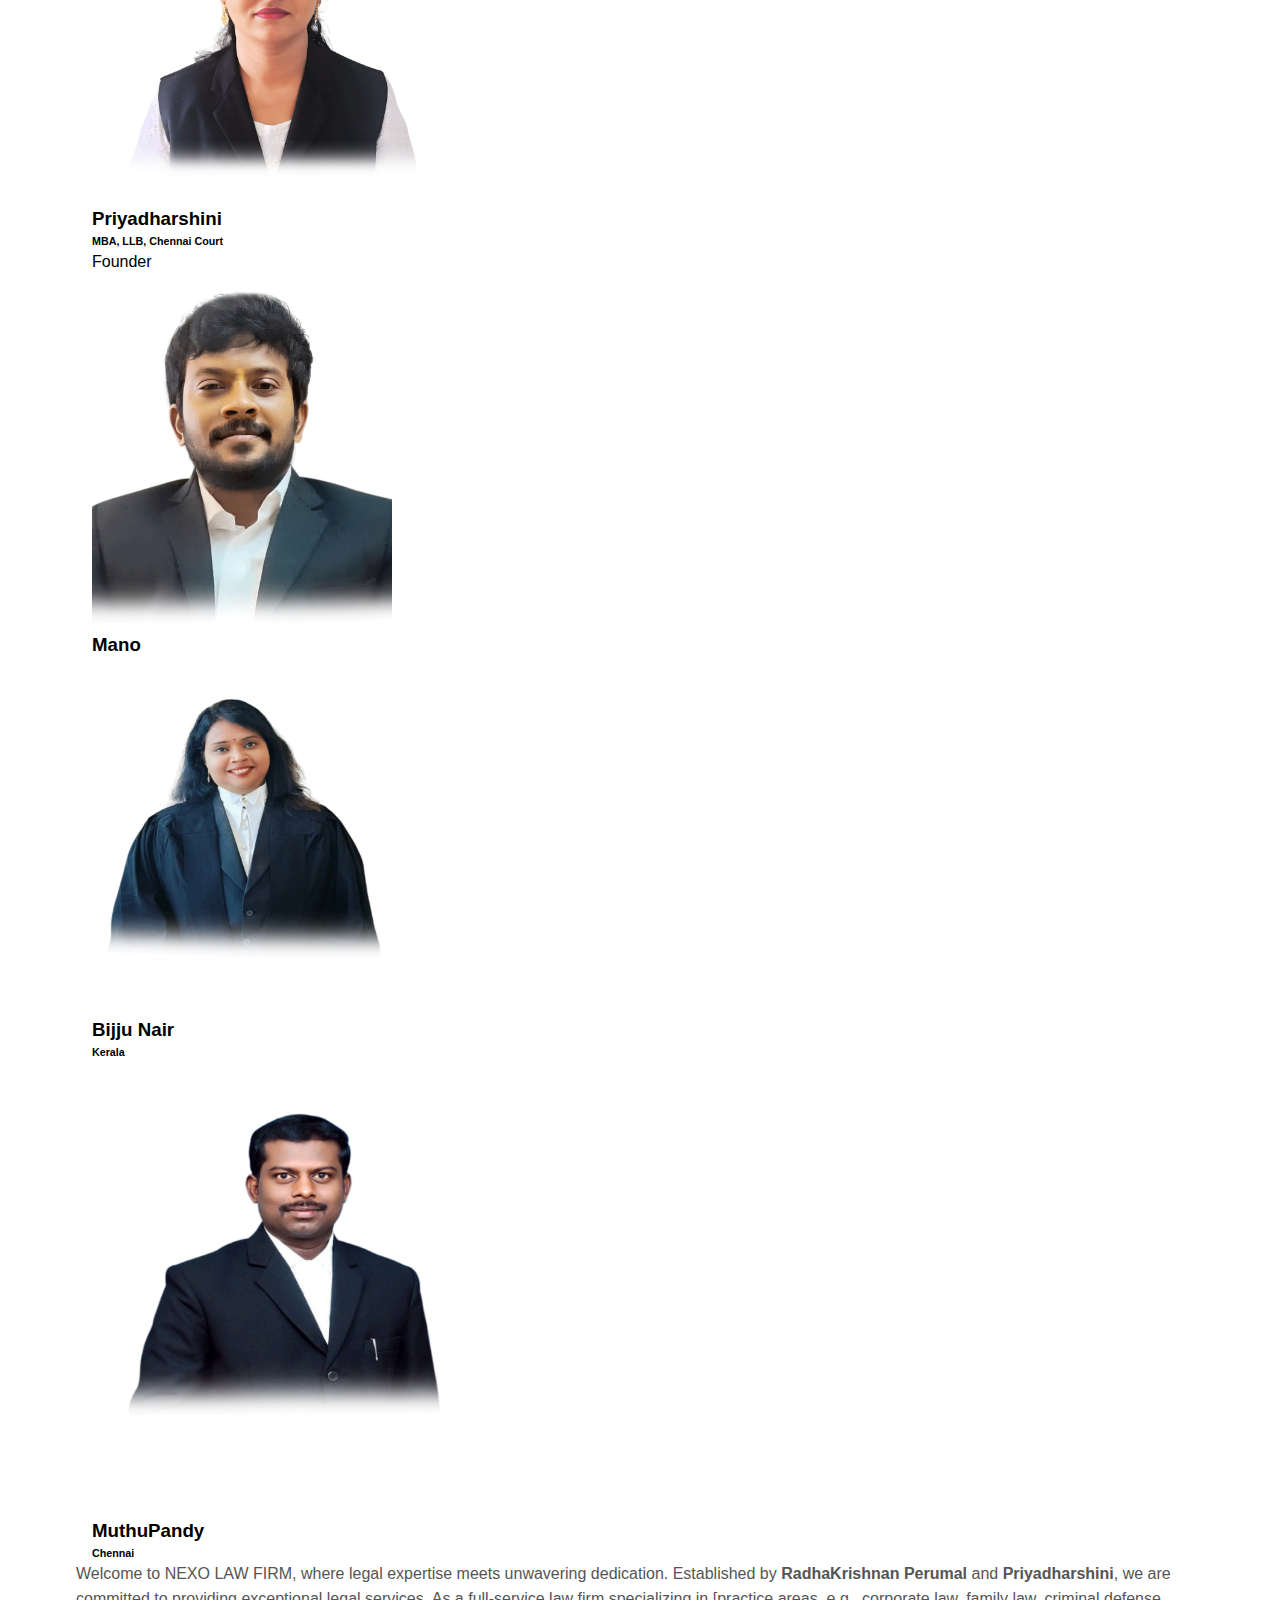
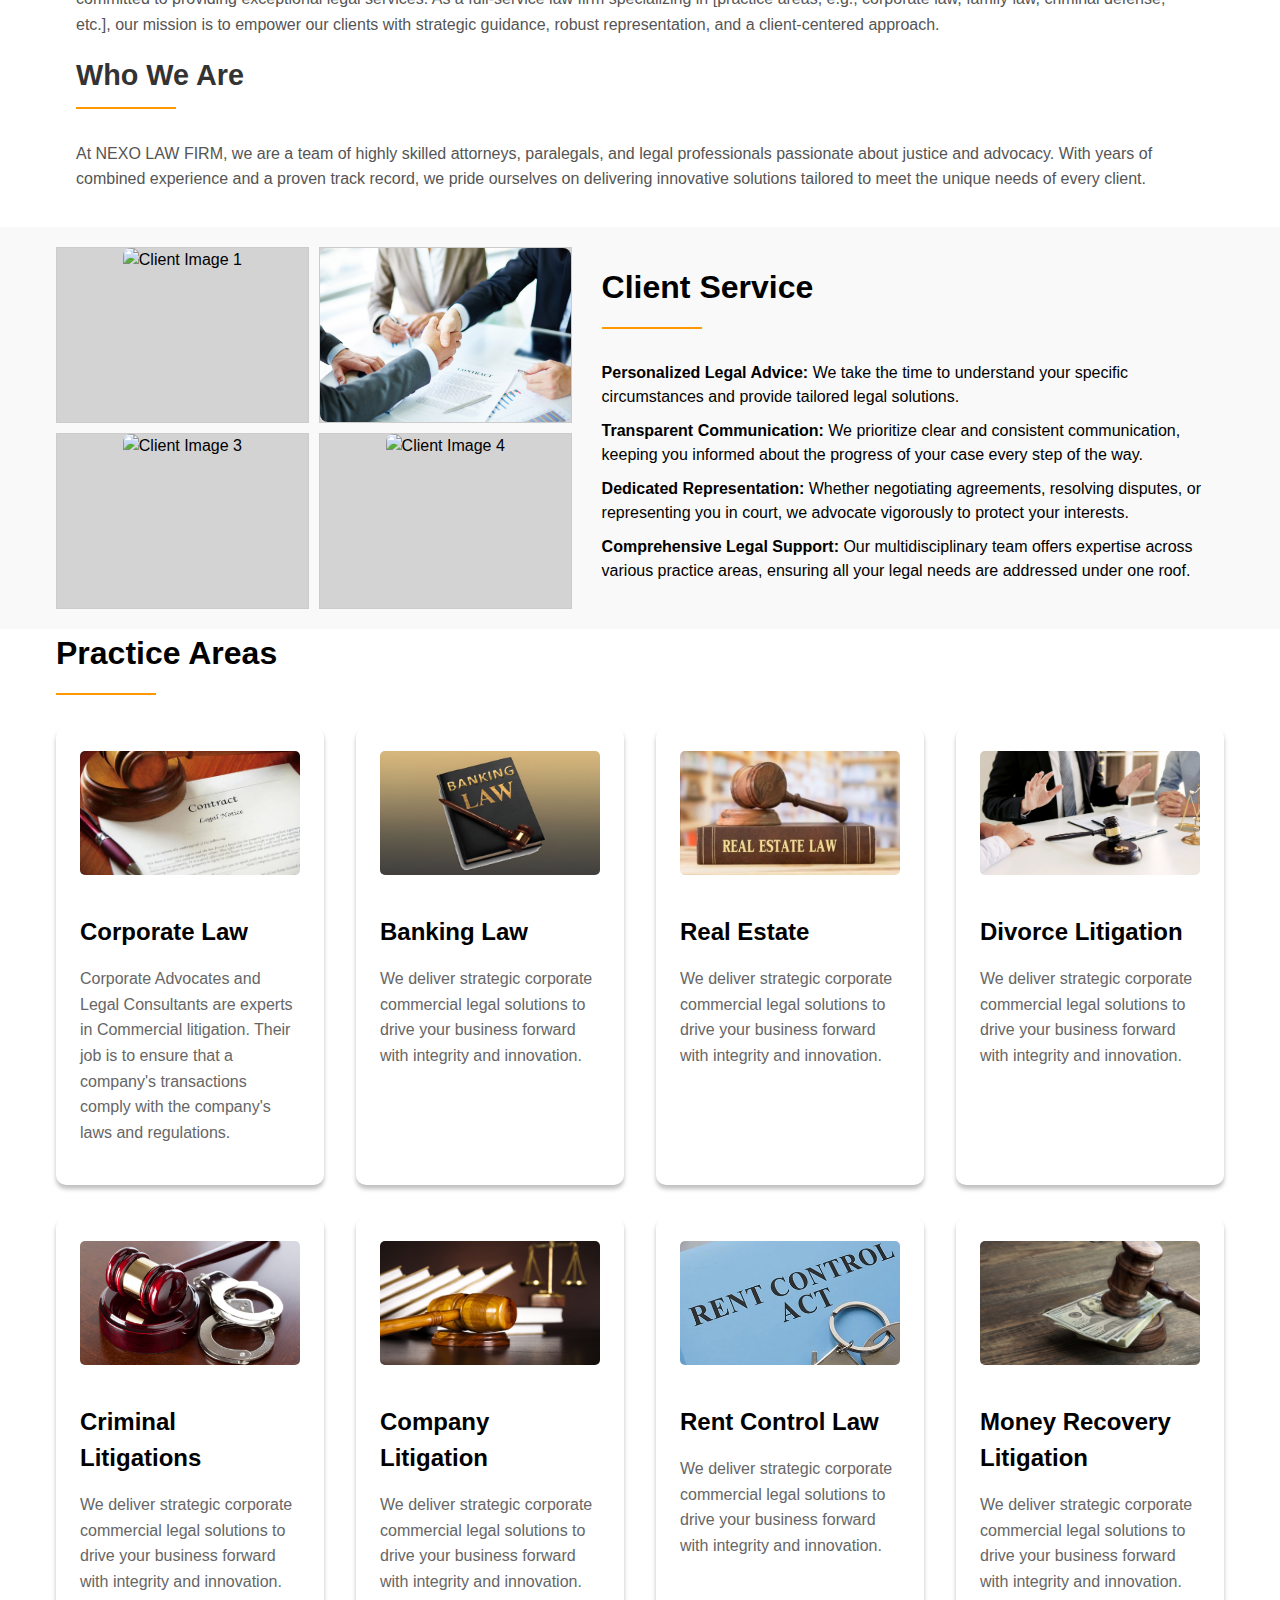
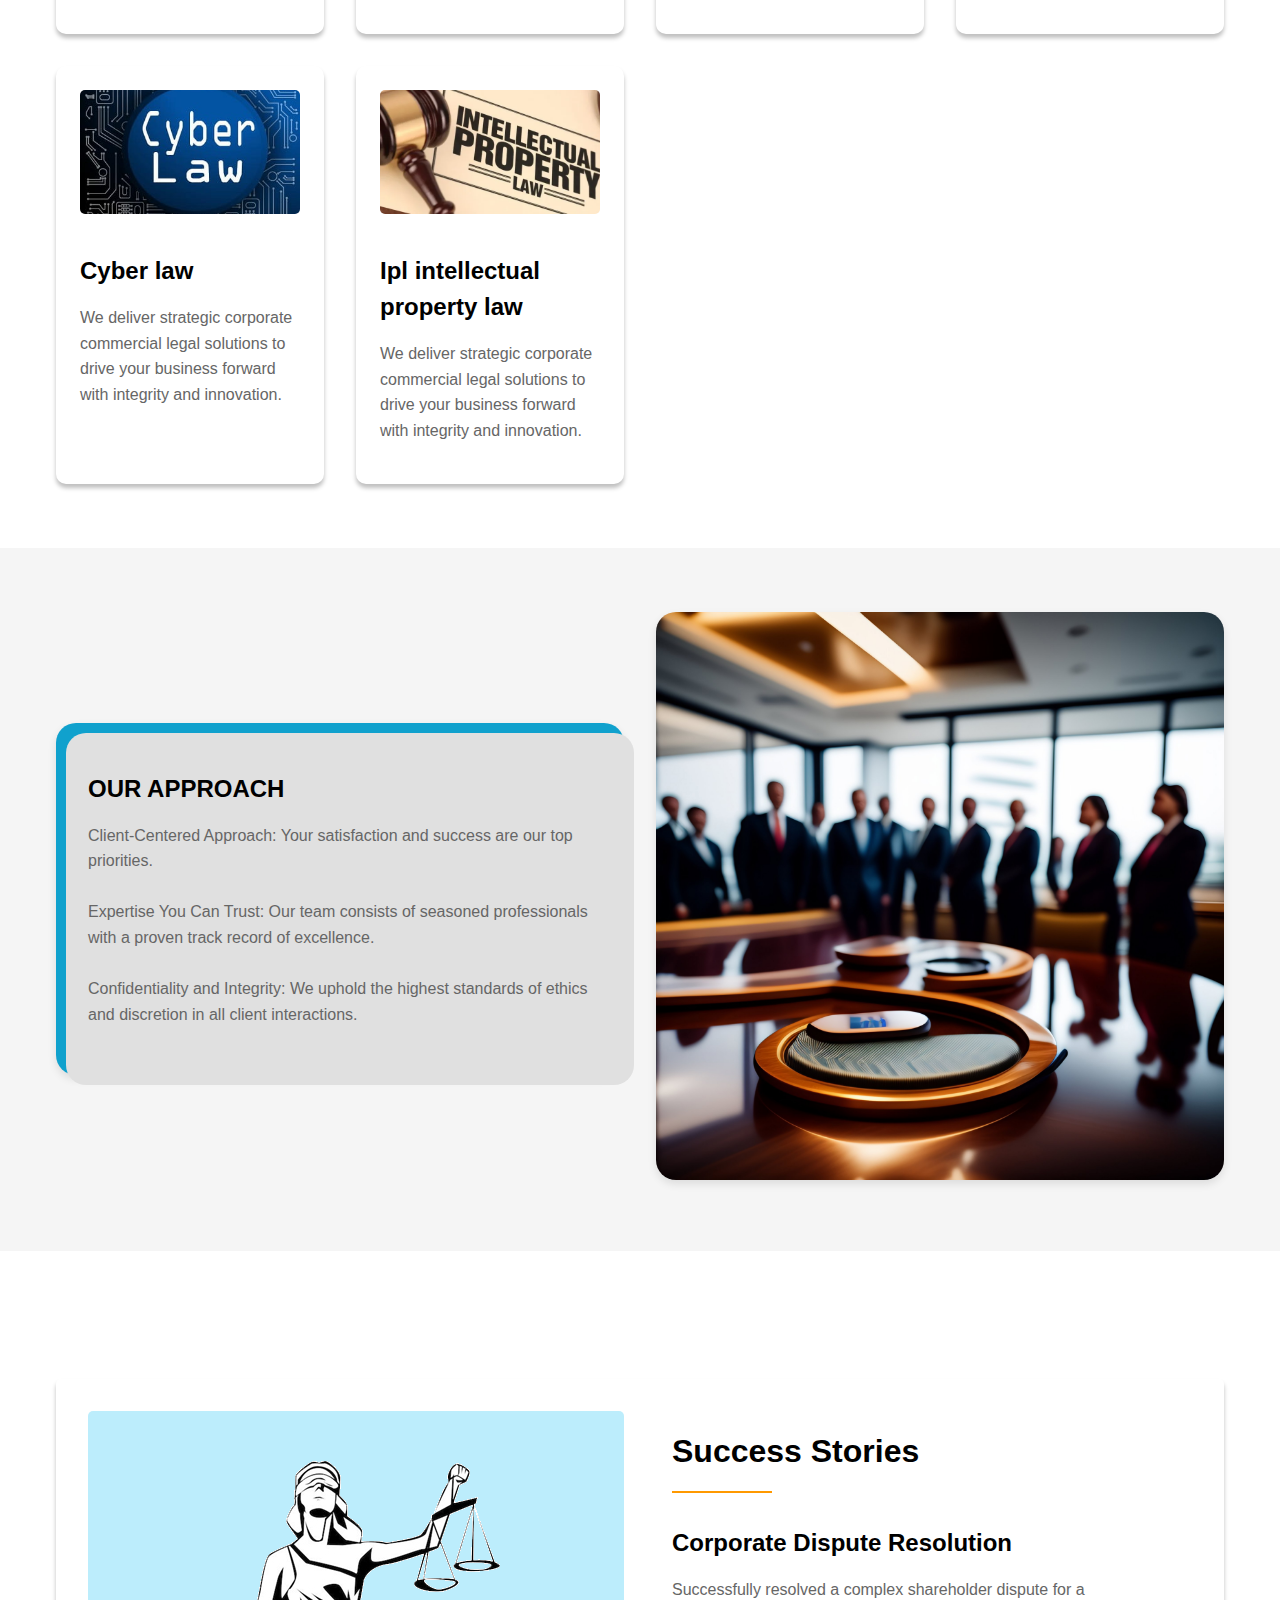
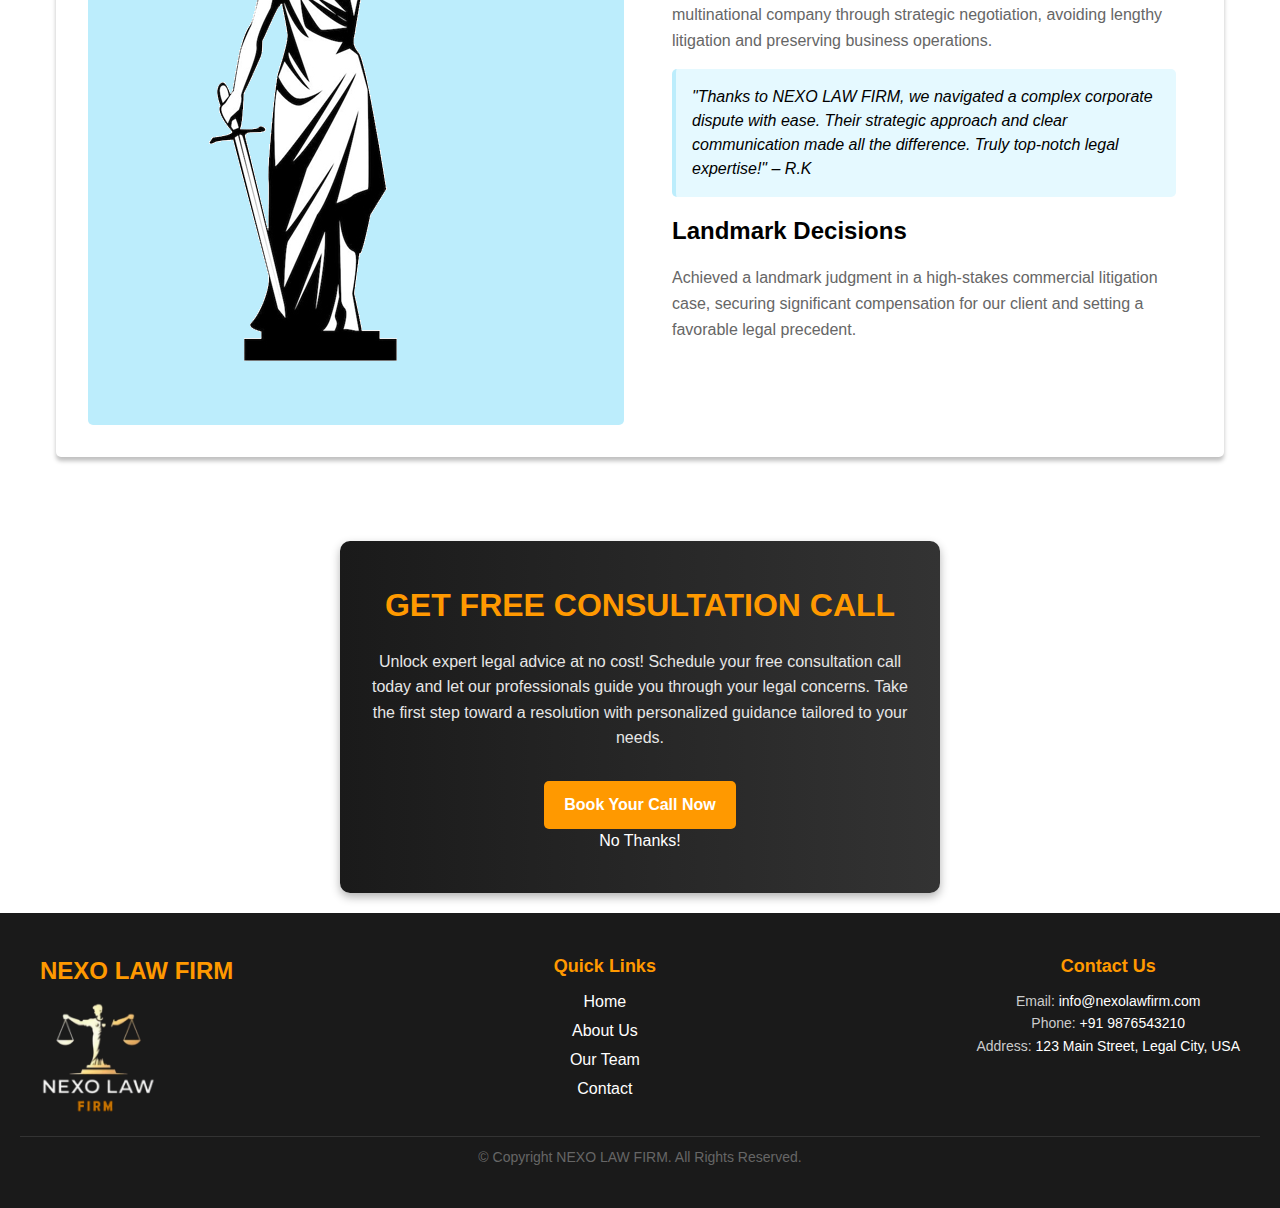
==== commit 77761f29: "Design Updates" ====
--- a/index.html
+++ b/index.html
@@ -117,6 +117,38 @@
                         </div>
                     </div>
                     
+                    <div class="container my-4">
+                        <div class="row">
+                            <!-- Founder 1 -->
+                            <div class="col-md-6 col-12 text-center mb-4">
+                                <img src="Images/Mano.png" alt="Law firm team" class="Founder03 img-fluid mx-auto d-block">
+                                <h3>Mano</h3>
+                                <!-- <h6>MCA, PhD, LLB, Chennai Court</h6>
+                                <p>Founder</p> -->
+                            </div>
+                    
+                            <!-- Founder 2 -->
+                            <div class="col-md-6 col-12 text-center mb-4">
+                                <img src="Images/BijjuNair.png" alt="Law firm team" class="Founder04 img-fluid mx-auto d-block">
+                                <h3 class="animate-text">Bijju Nair</h3>
+                                <h6>Kerala</h6>
+                                <!-- <p>Founder</p> -->
+                            </div>
+                        </div>
+                    </div>
+                    <div class="container my-4">
+                        <div class="row">
+                            <!-- Founder 1 -->
+                            <div class="col-md-6 col-12 text-center mb-4">
+                                <img src="Images/MuthuPandy.png" alt="Law firm team" class="Founder05 img-fluid mx-auto d-block">
+                                <h3>MuthuPandy</h3>
+                                <h6>Chennai</h6>
+                                <!-- <p>Founder</p> -->
+                            </div>
+                    
+                           
+                        </div>
+                    </div>
                       <p class="card-text">
                         Welcome to NEXO LAW FIRM, where legal expertise meets unwavering dedication. 
                         Established by <b>RadhaKrishnan Perumal</b> and <b>Priyadharshini</b>, we are committed to providing 
--- a/Style.css
+++ b/Style.css
@@ -540,8 +540,7 @@
     padding-top: 7%;
     background: url(/Images/contact-form.jpg) no-repeat center center fixed;
     background-repeat: no-repeat;
-    background-size: 100%;
-    background-position: 80% 100%;
+    background-size: cover;
 }
 .form-container {
     max-width: 40%;
@@ -1091,3 +1090,16 @@
     height: 350px;
     width: 350px;
 }
+.Founder03{
+    height: 350px;
+    width: 300px;
+}
+.Founder04{
+    height: 350px;
+    width: 300px;
+}
+.Founder05{
+    height: 450px;
+    width: 400px;
+}
+
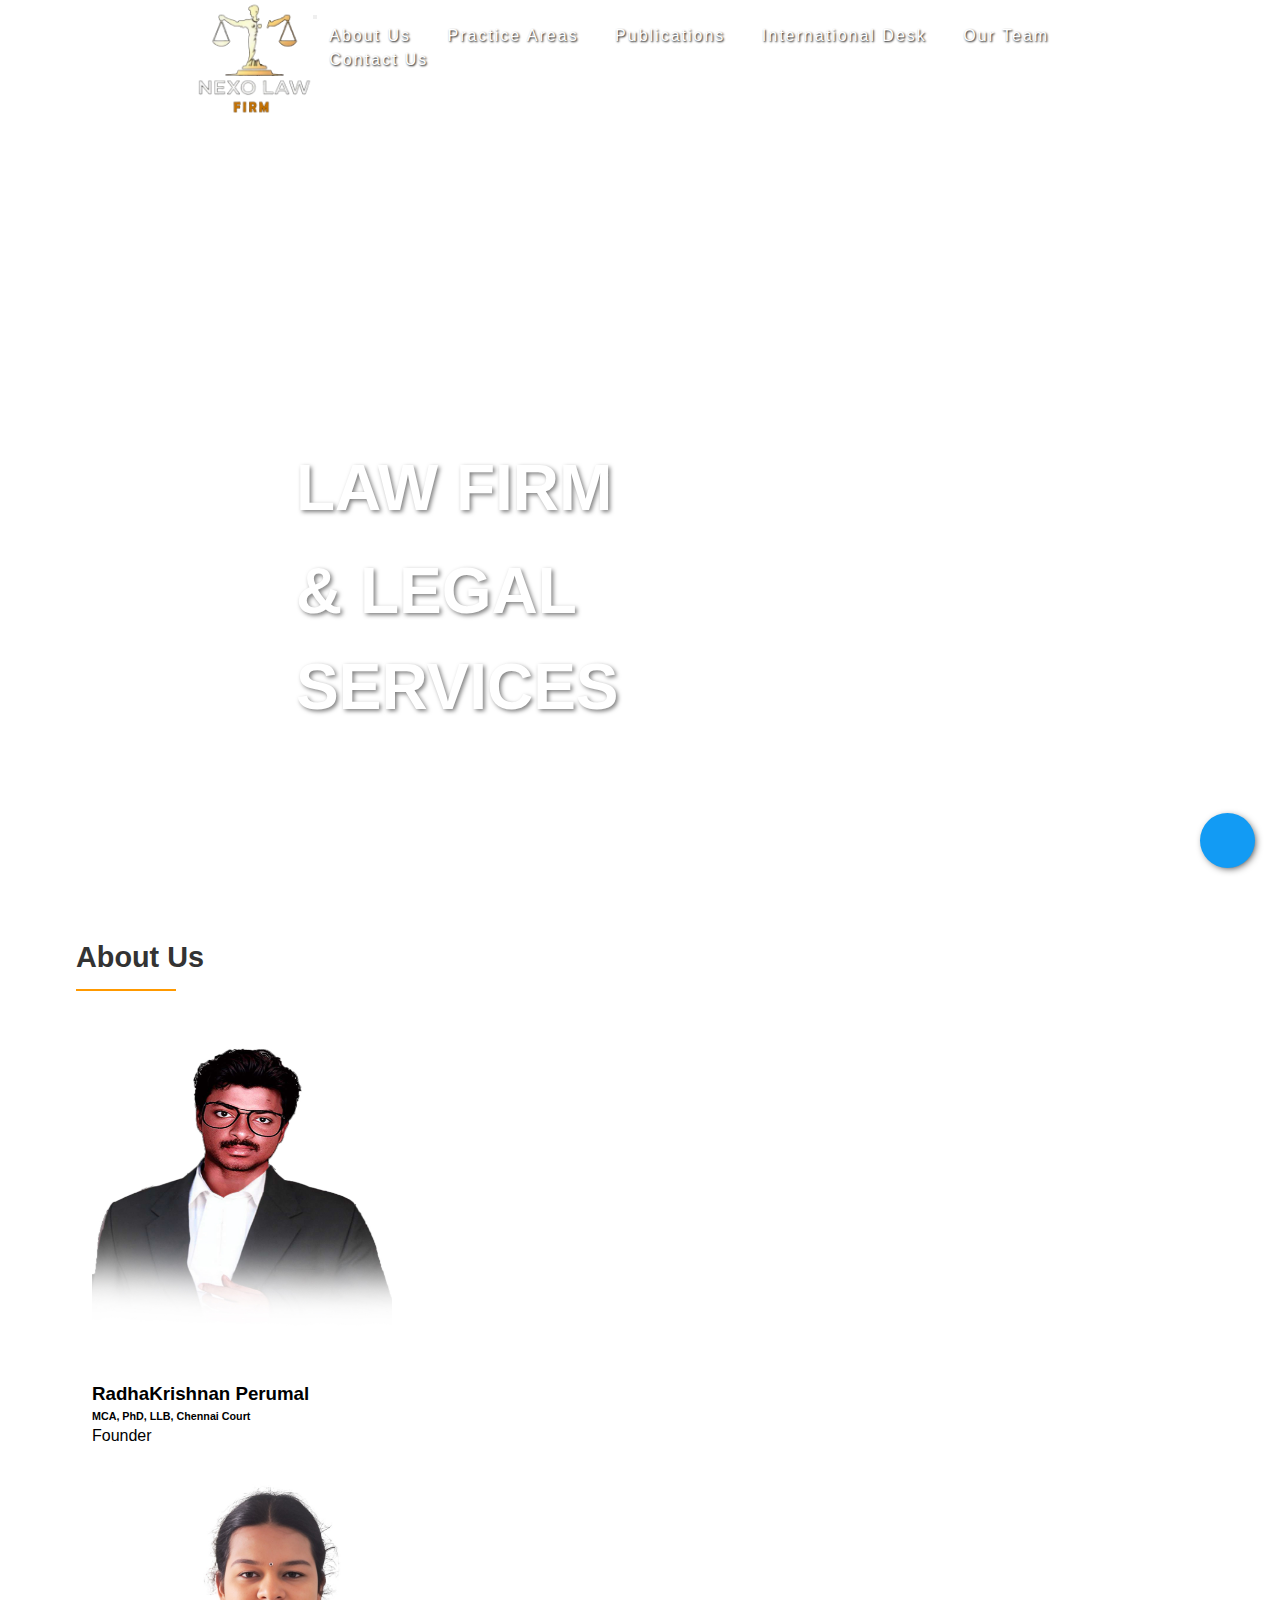
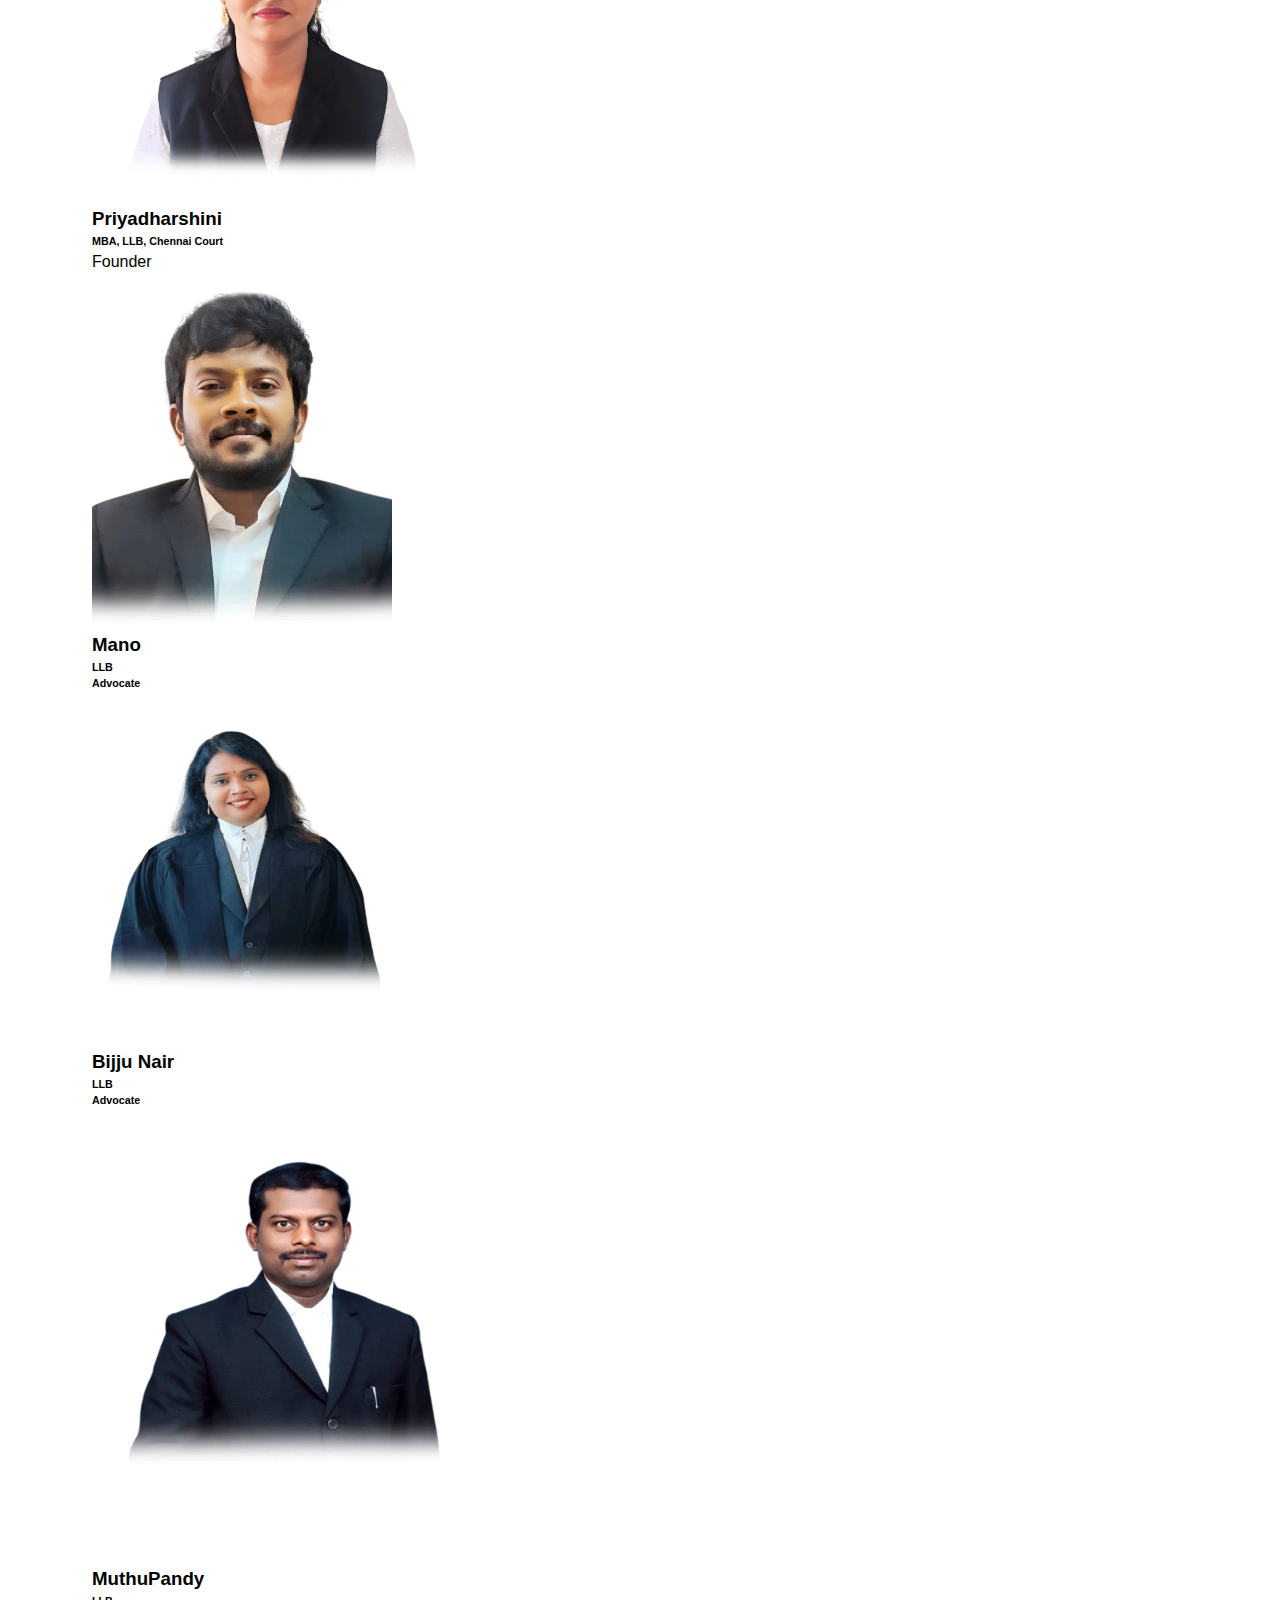
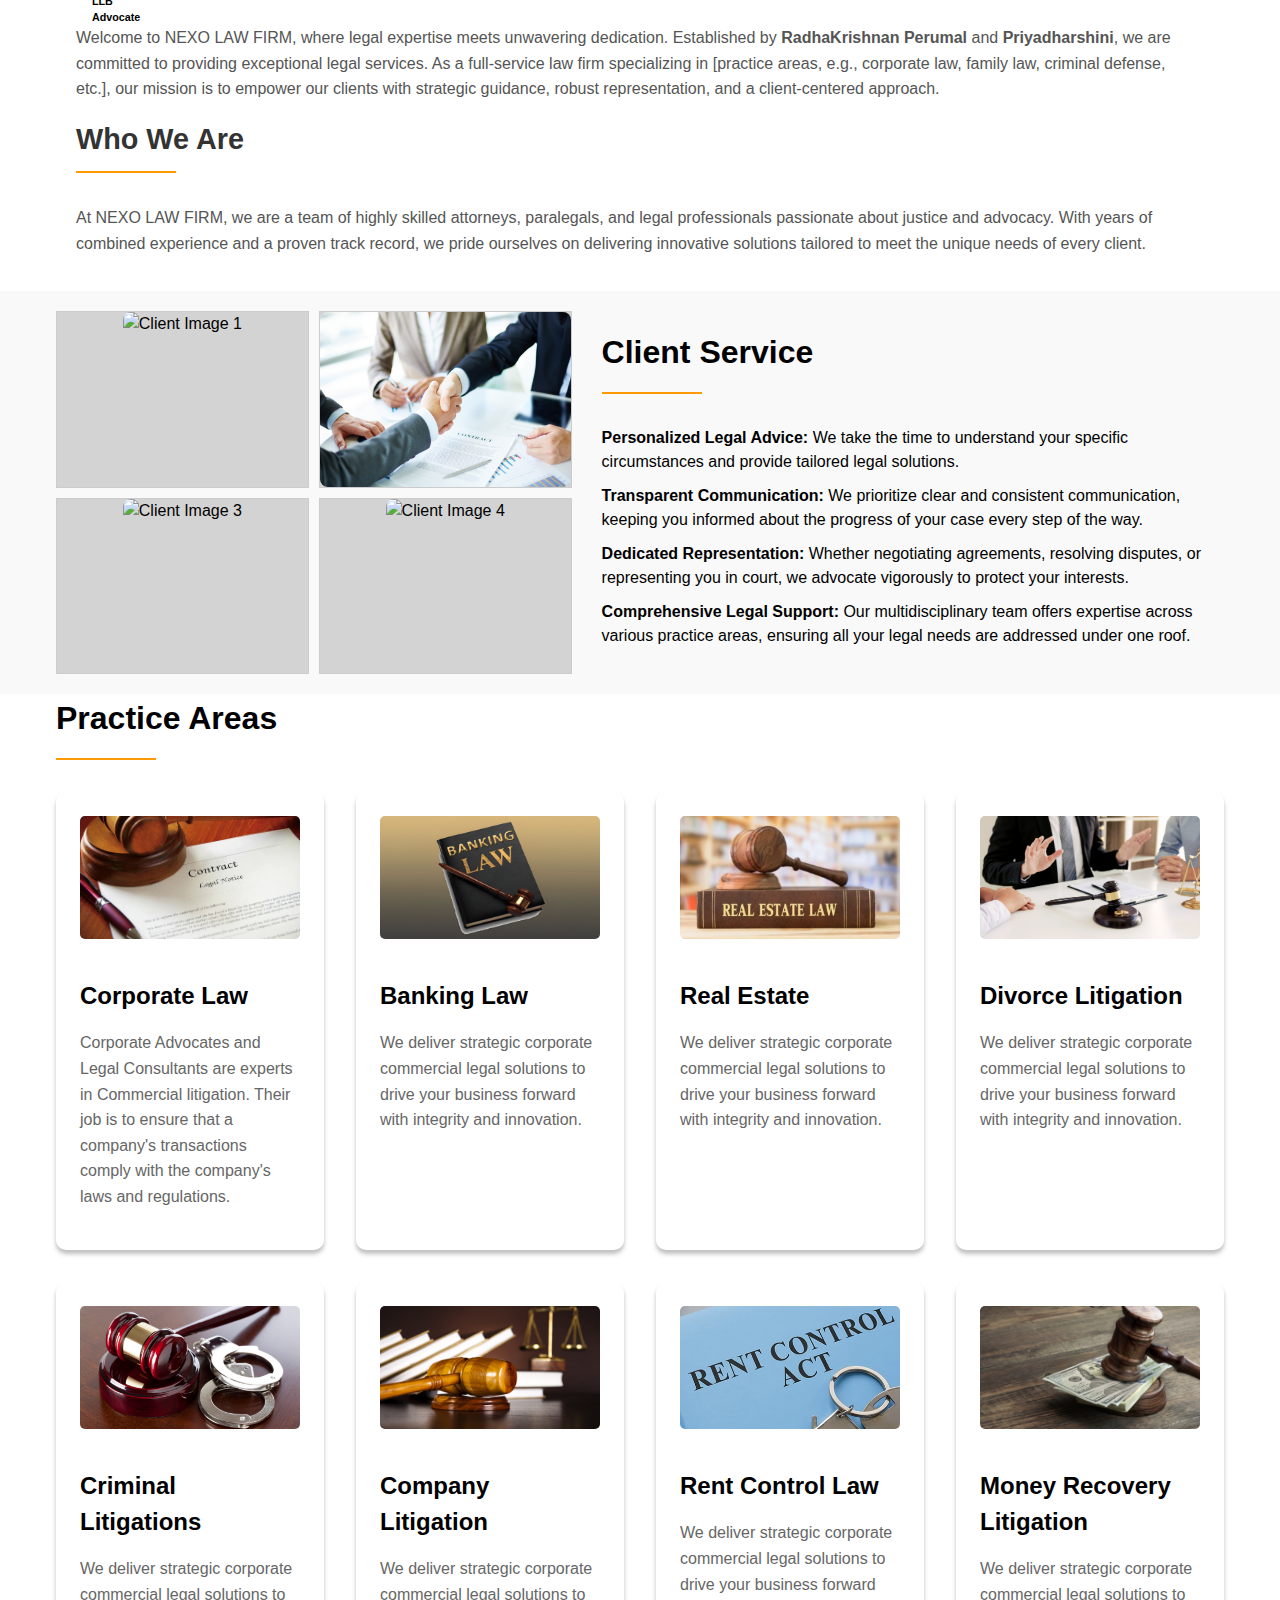
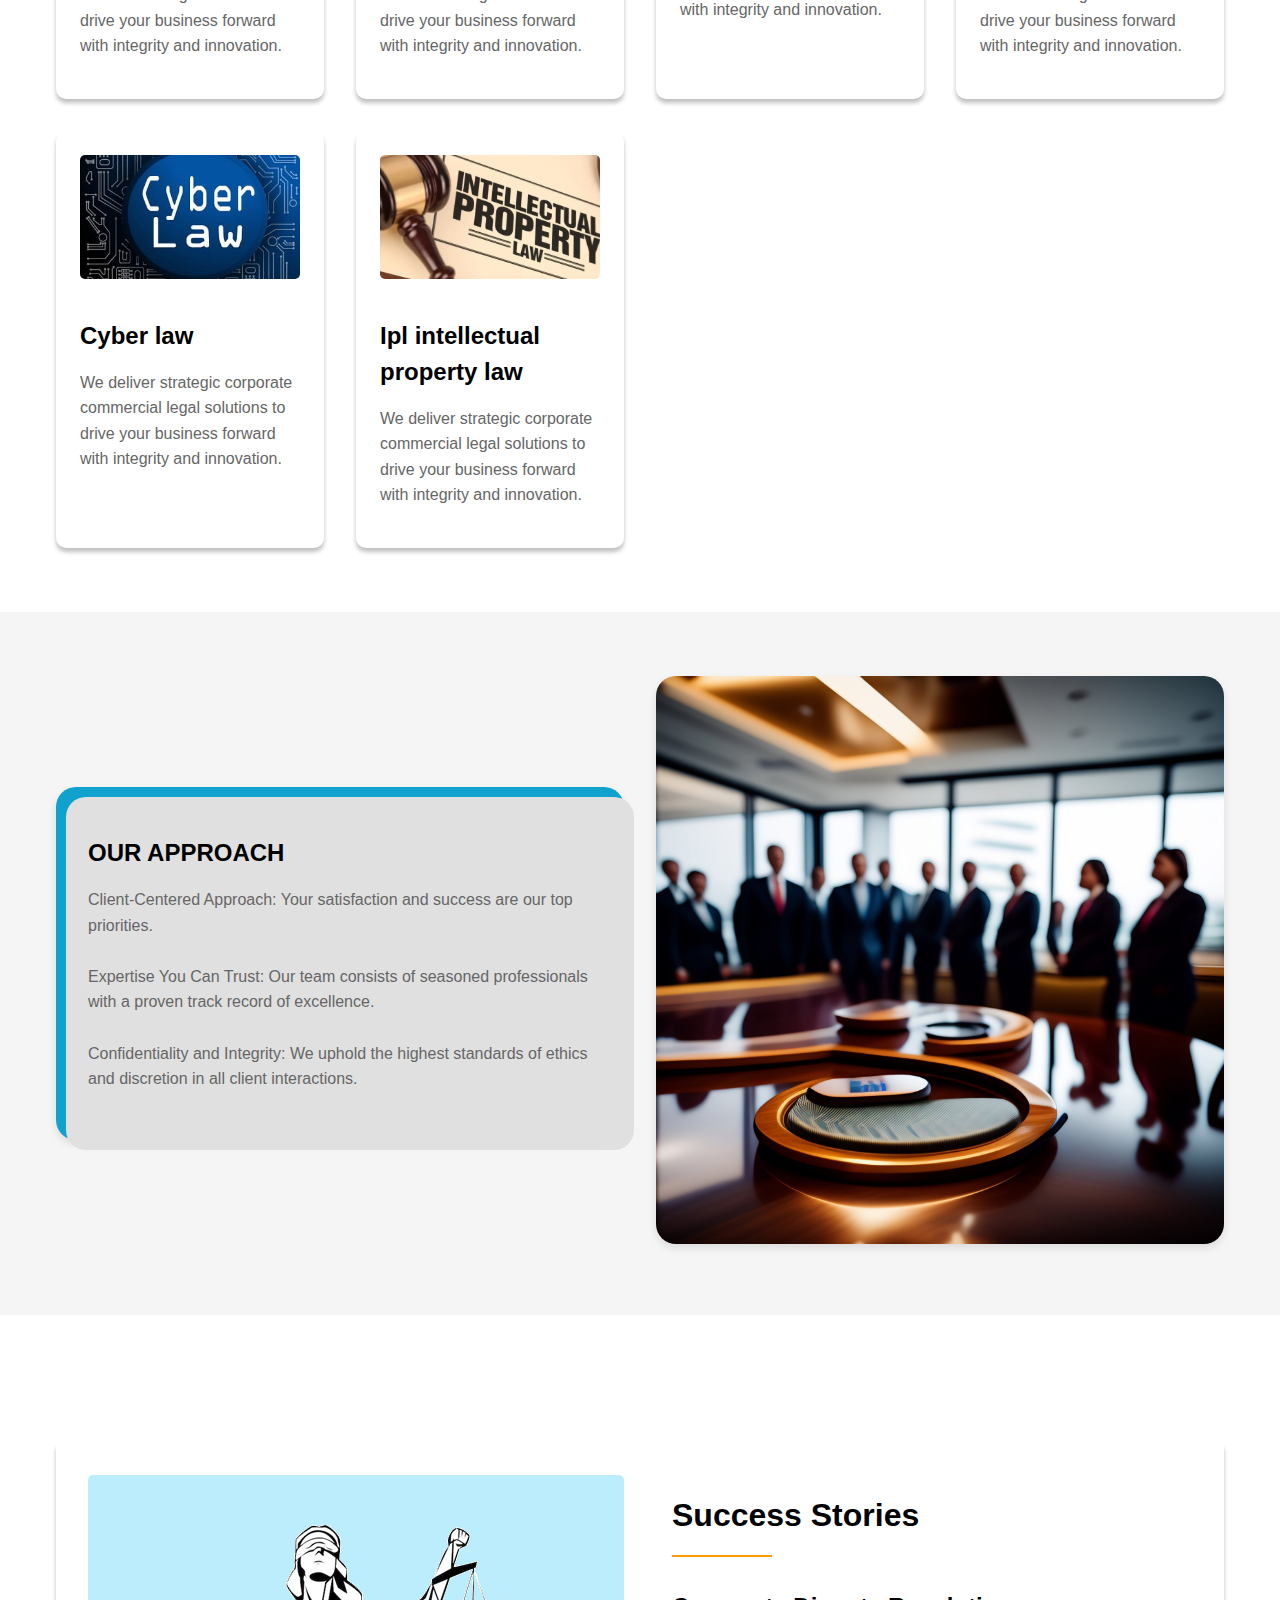
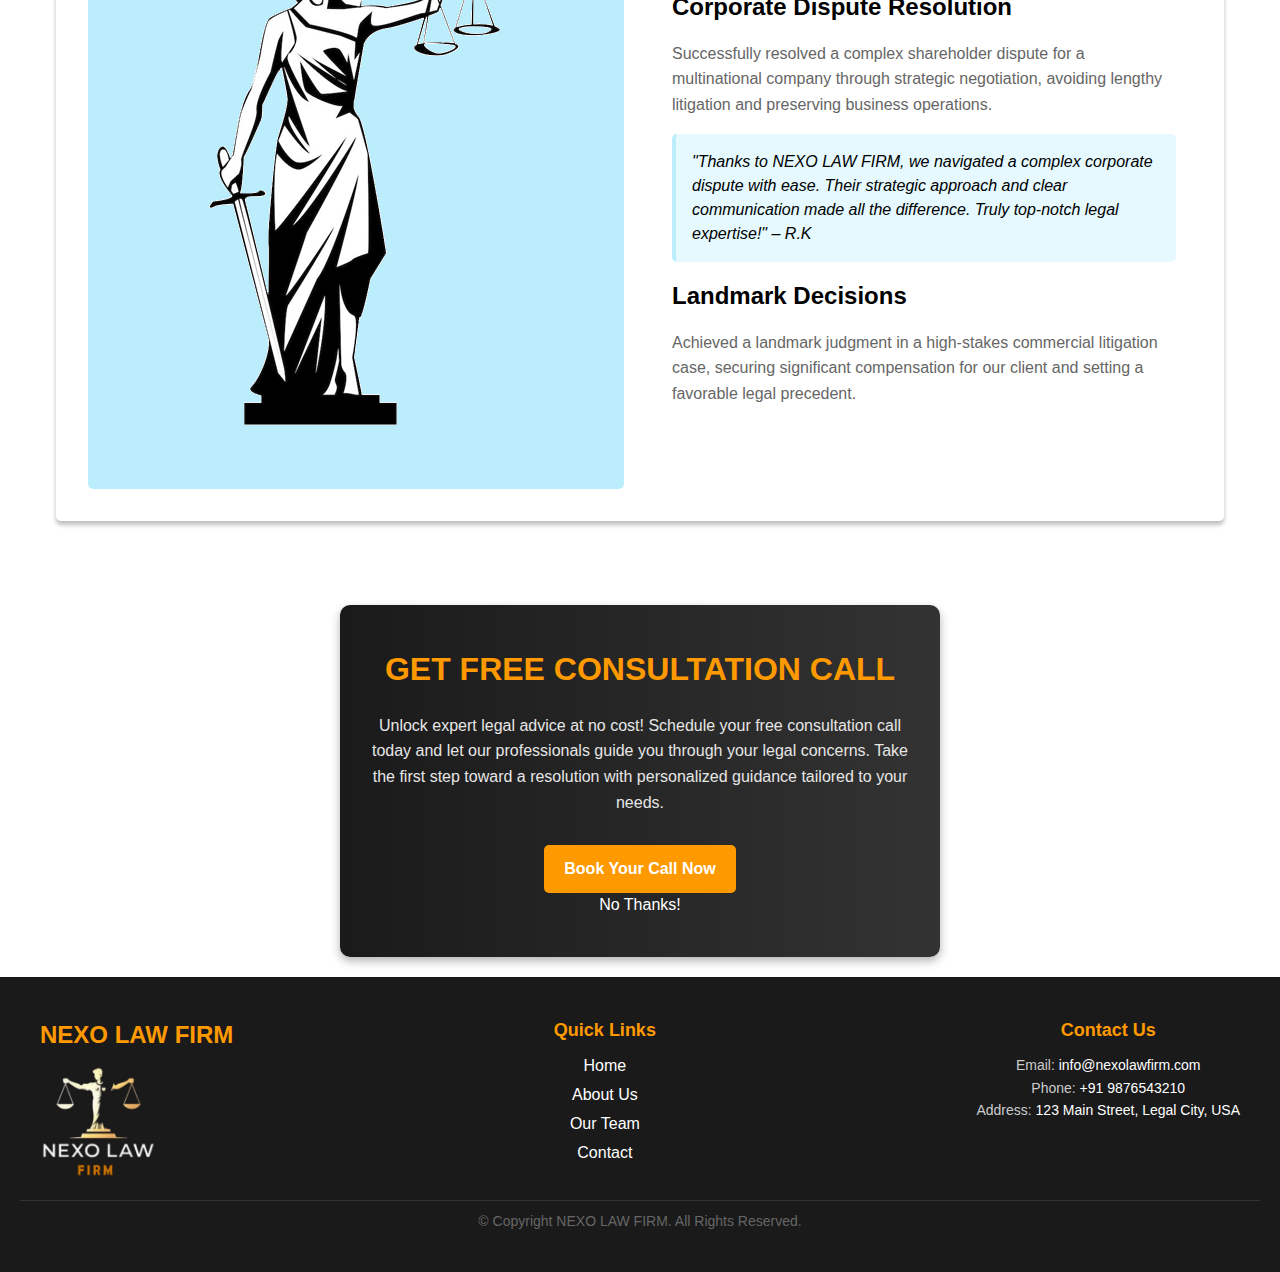
==== commit 5d10af07: "Design Latest" ====
--- a/index.html
+++ b/index.html
@@ -123,6 +123,8 @@
                             <div class="col-md-6 col-12 text-center mb-4">
                                 <img src="Images/Mano.png" alt="Law firm team" class="Founder03 img-fluid mx-auto d-block">
                                 <h3>Mano</h3>
+                                <h6>LLB</h6>
+                                <h6>Advocate</h6>
                                 <!-- <h6>MCA, PhD, LLB, Chennai Court</h6>
                                 <p>Founder</p> -->
                             </div>
@@ -131,7 +133,9 @@
                             <div class="col-md-6 col-12 text-center mb-4">
                                 <img src="Images/BijjuNair.png" alt="Law firm team" class="Founder04 img-fluid mx-auto d-block">
                                 <h3 class="animate-text">Bijju Nair</h3>
-                                <h6>Kerala</h6>
+                                <h6>LLB</h6>
+                                <h6>Advocate</h6>
+                                <!-- <h6>Kerala</h6> -->
                                 <!-- <p>Founder</p> -->
                             </div>
                         </div>
@@ -142,7 +146,9 @@
                             <div class="col-md-6 col-12 text-center mb-4">
                                 <img src="Images/MuthuPandy.png" alt="Law firm team" class="Founder05 img-fluid mx-auto d-block">
                                 <h3>MuthuPandy</h3>
-                                <h6>Chennai</h6>
+                                <h6>LLB</h6>
+                                <h6>Advocate</h6>
+                                <!-- <h6>Chennai</h6> -->
                                 <!-- <p>Founder</p> -->
                             </div>
                     
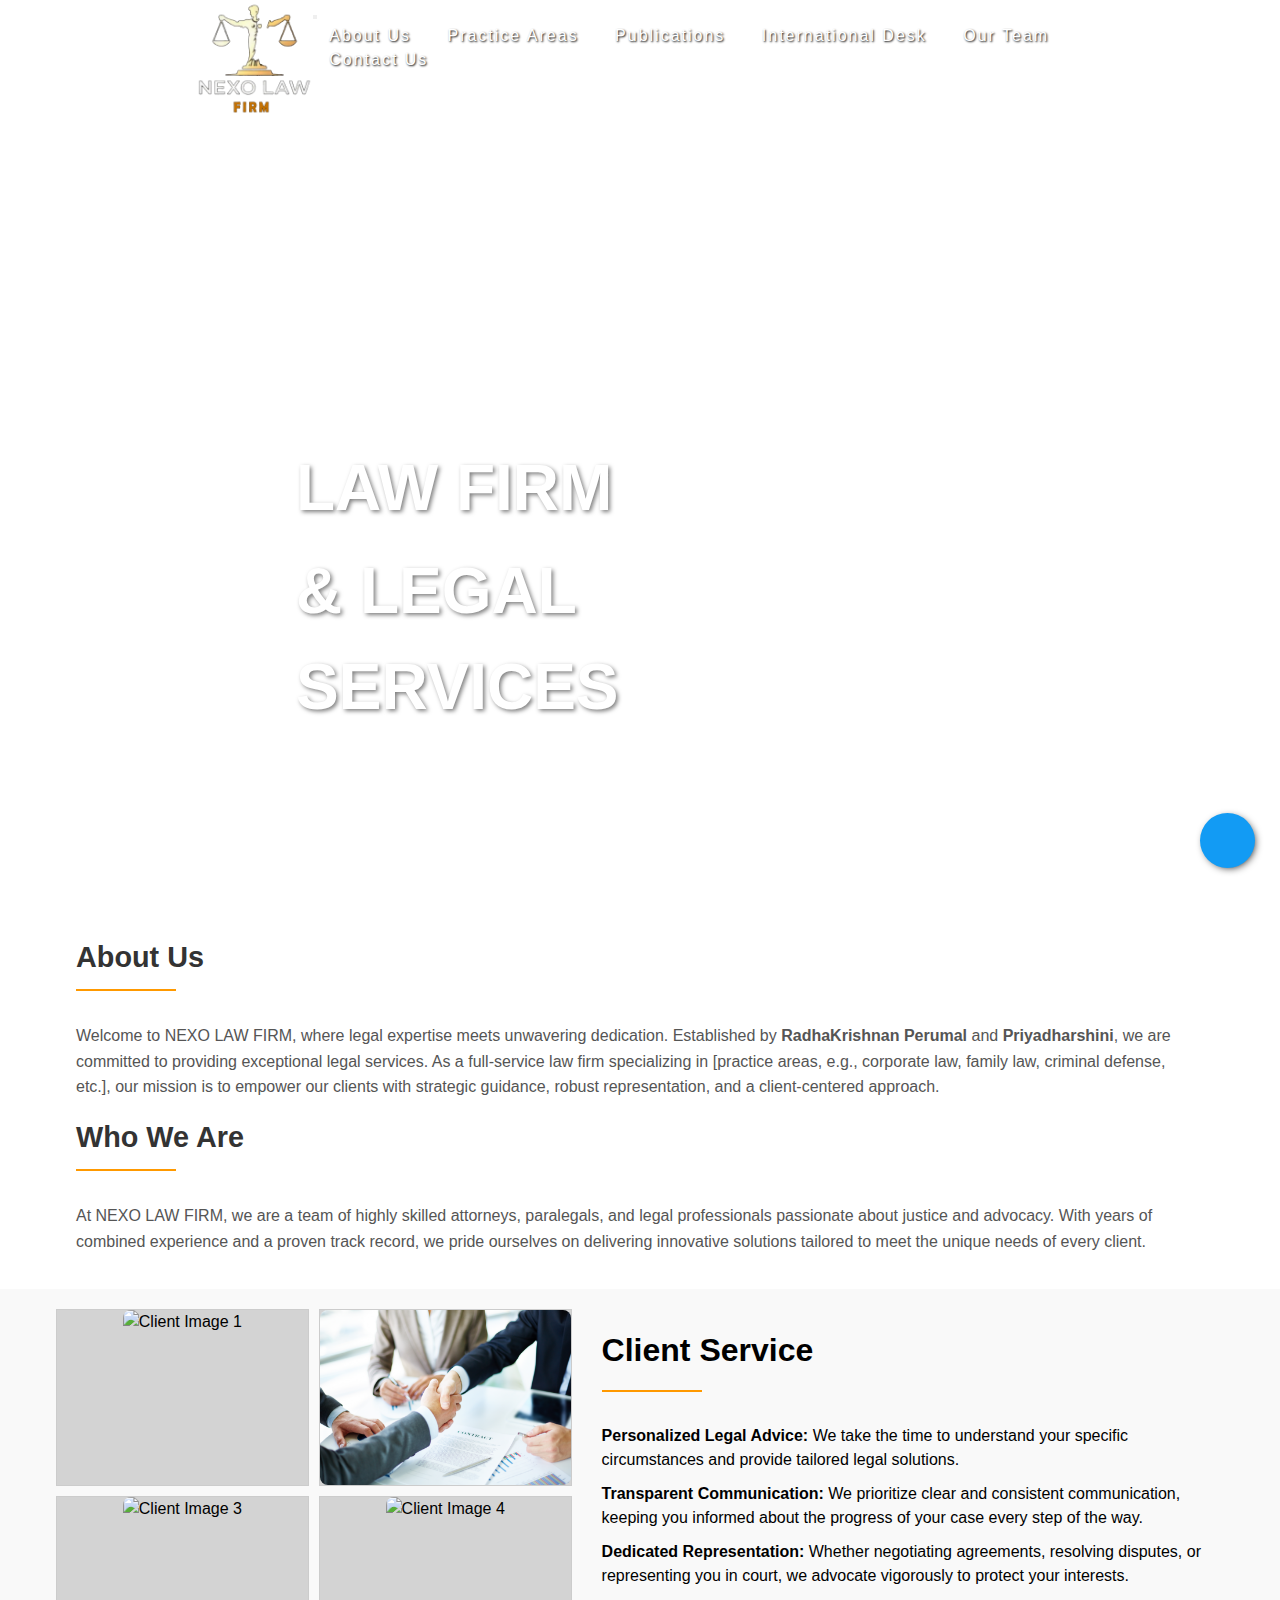
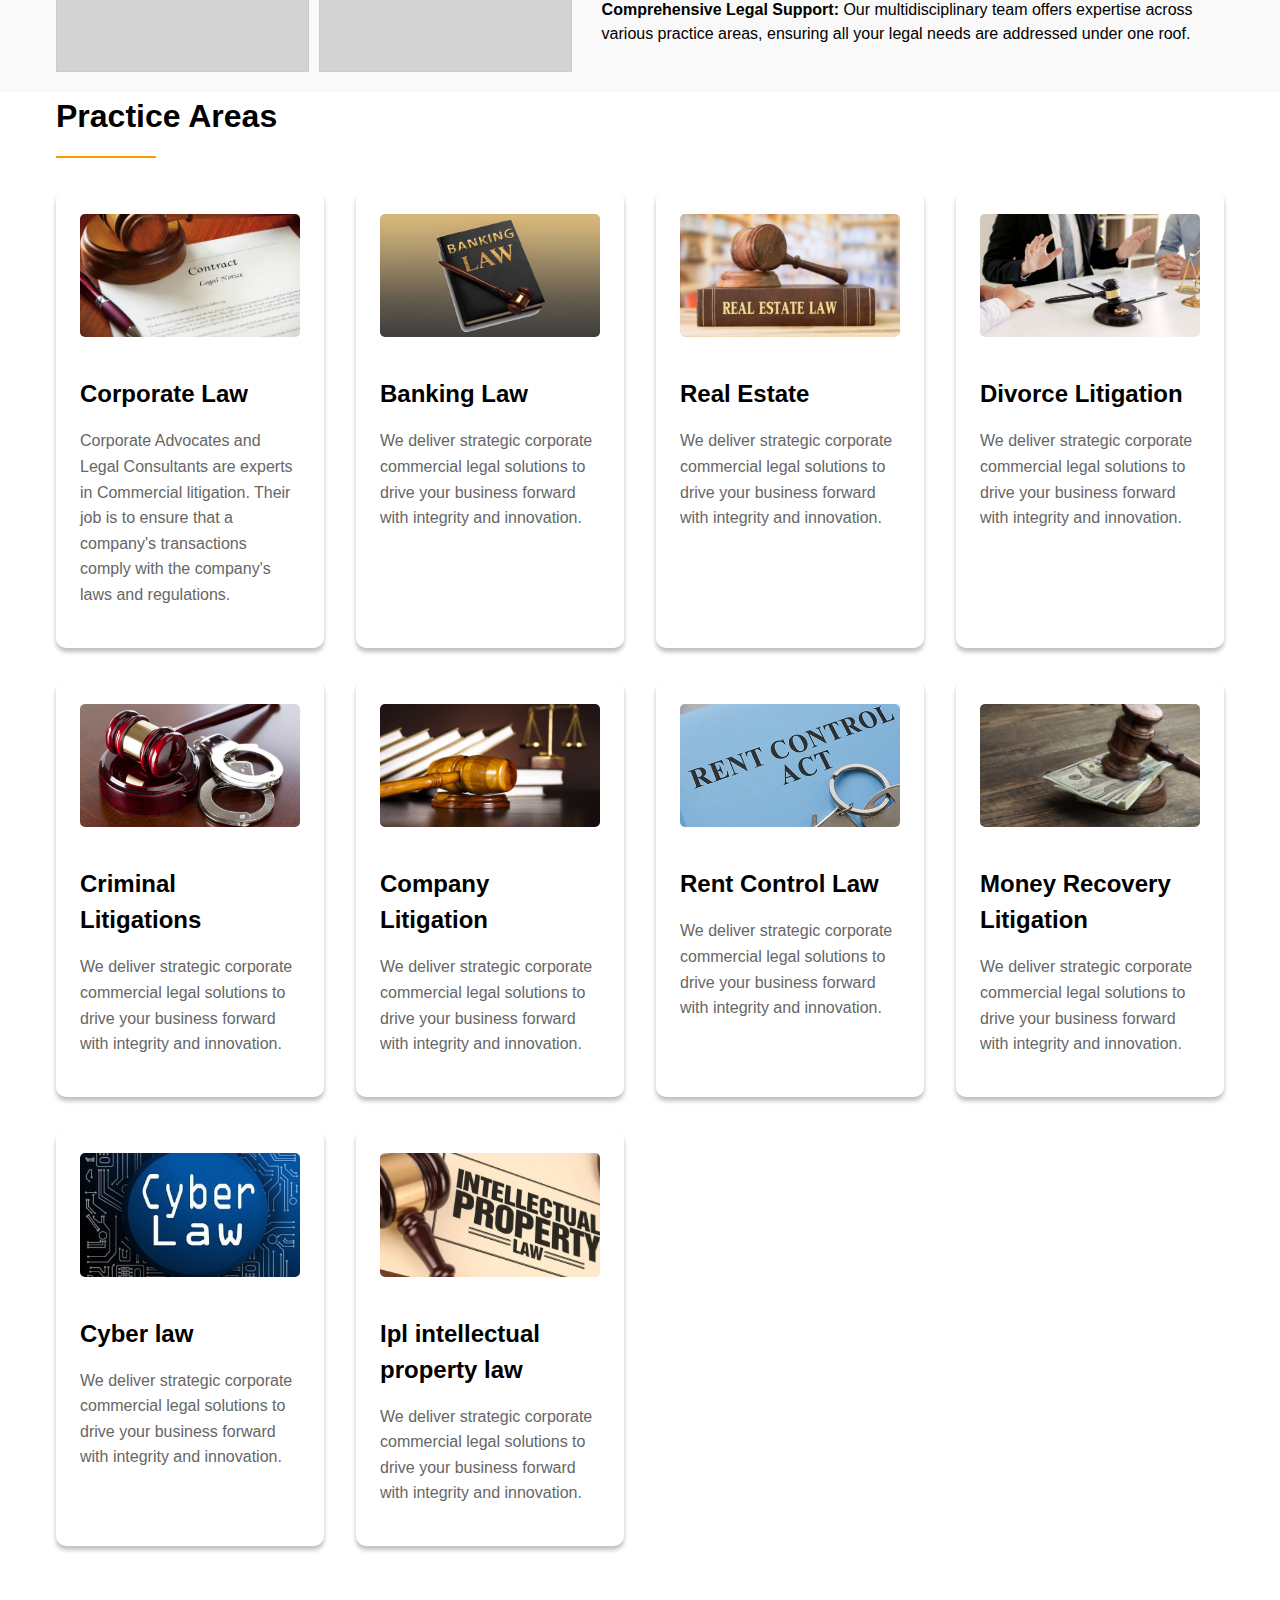
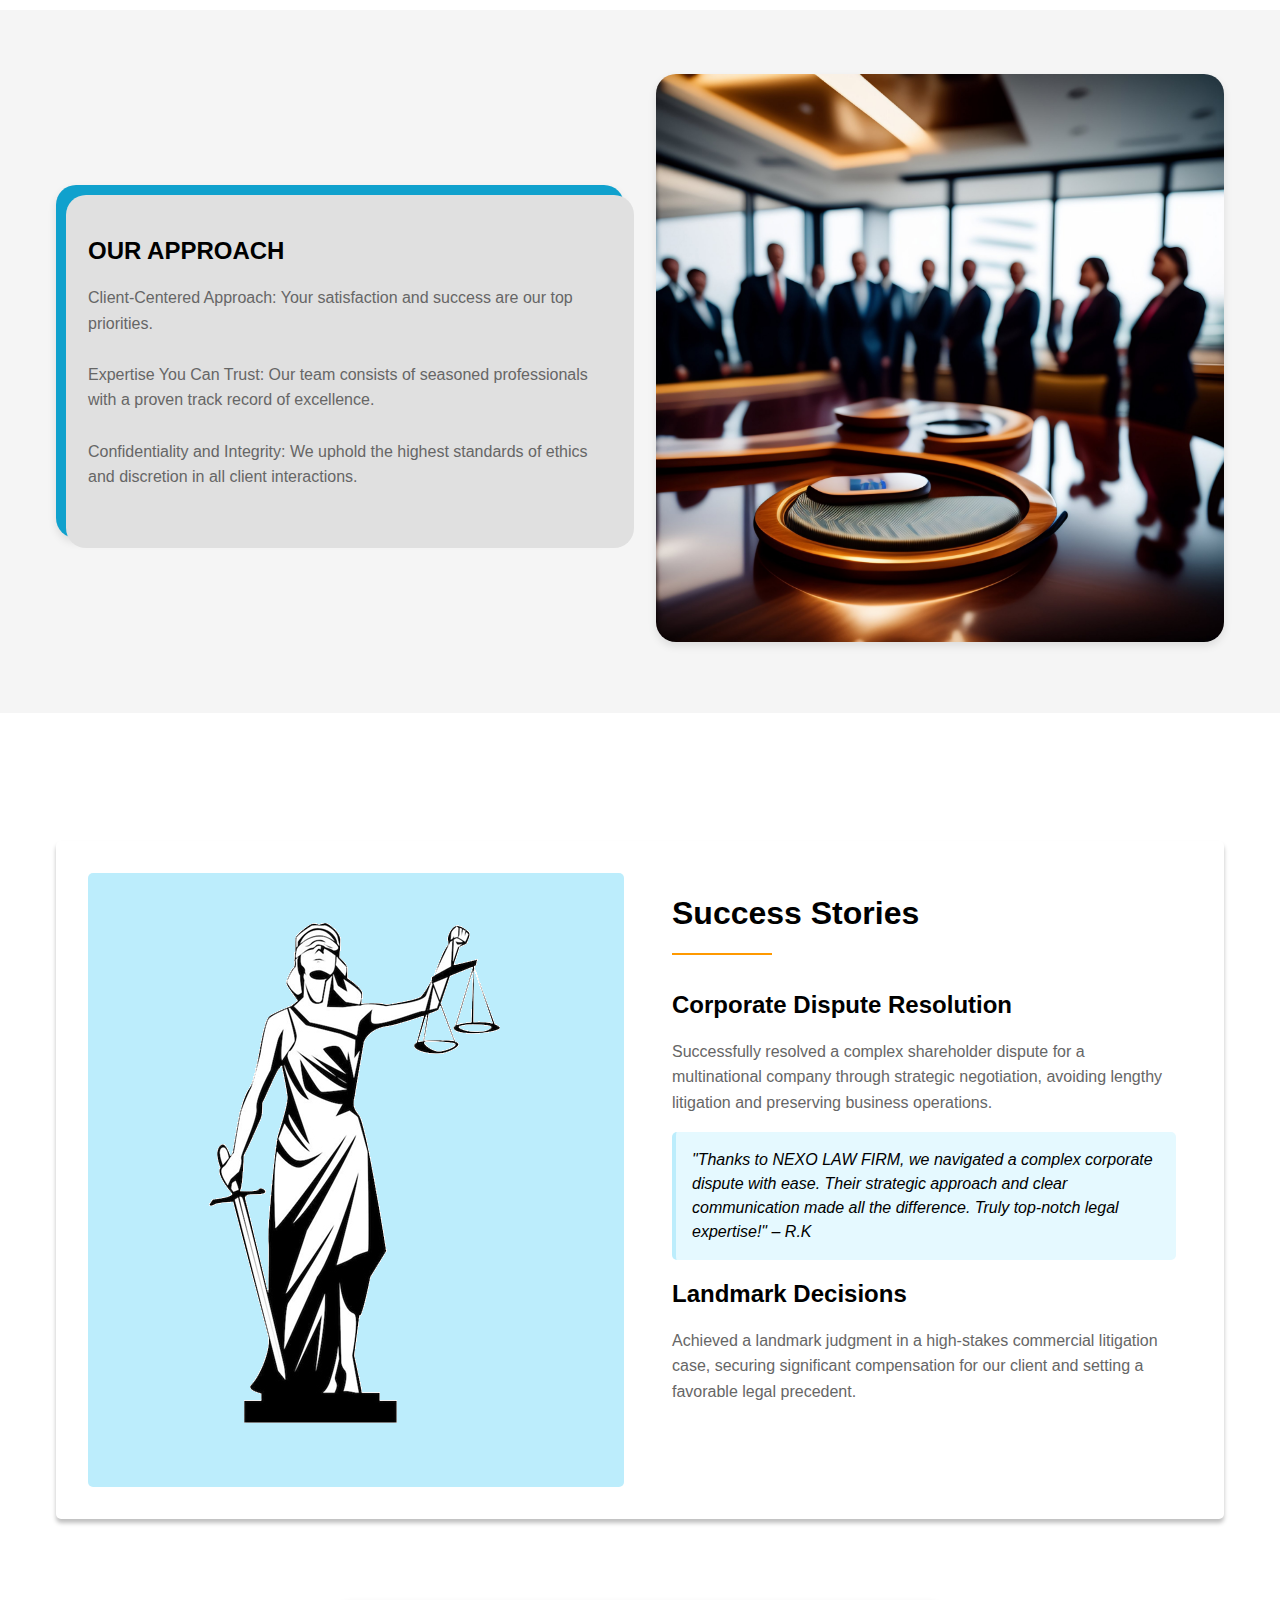
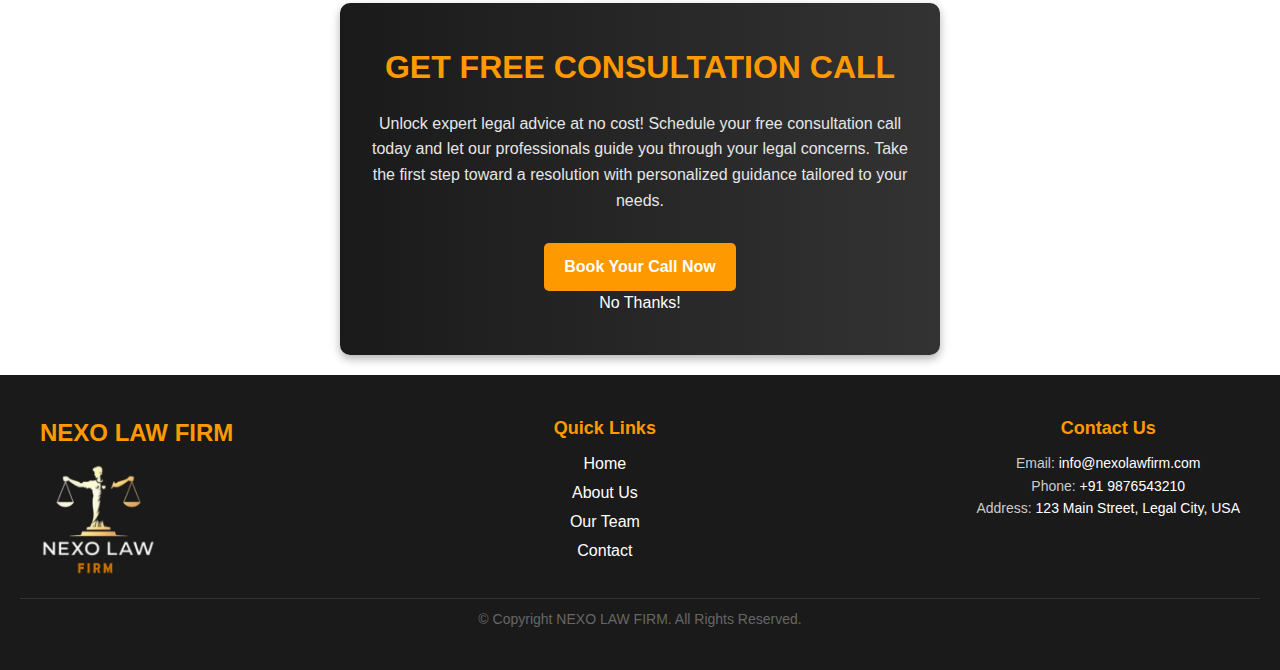
==== commit 094cef07: "Design Latest pushed" ====
--- a/index.html
+++ b/index.html
@@ -97,64 +97,7 @@
                     <div class="about-content">
                       <h3 class="card-title">About Us</h3>
                       <div class="section-divider"></div>
-                      <div class="container my-4">
-                        <div class="row">
-                            <!-- Founder 1 -->
-                            <div class="col-md-6 col-12 text-center mb-4">
-                                <img src="Images/SirAdvocateImg.jpg" alt="Law firm team" class="Founder01 img-fluid mx-auto d-block">
-                                <h3>RadhaKrishnan Perumal</h3>
-                                <h6>MCA, PhD, LLB, Chennai Court</h6>
-                                <p>Founder</p>
-                            </div>
-                    
-                            <!-- Founder 2 -->
-                            <div class="col-md-6 col-12 text-center mb-4">
-                                <img src="Images/PriyaDharshini.jpg" alt="Law firm team" class="Founder02 img-fluid mx-auto d-block">
-                                <h3 class="animate-text">Priyadharshini</h3>
-                                <h6>MBA, LLB, Chennai Court</h6>
-                                <p>Founder</p>
-                            </div>
-                        </div>
-                    </div>
-                    
-                    <div class="container my-4">
-                        <div class="row">
-                            <!-- Founder 1 -->
-                            <div class="col-md-6 col-12 text-center mb-4">
-                                <img src="Images/Mano.png" alt="Law firm team" class="Founder03 img-fluid mx-auto d-block">
-                                <h3>Mano</h3>
-                                <h6>LLB</h6>
-                                <h6>Advocate</h6>
-                                <!-- <h6>MCA, PhD, LLB, Chennai Court</h6>
-                                <p>Founder</p> -->
-                            </div>
-                    
-                            <!-- Founder 2 -->
-                            <div class="col-md-6 col-12 text-center mb-4">
-                                <img src="Images/BijjuNair.png" alt="Law firm team" class="Founder04 img-fluid mx-auto d-block">
-                                <h3 class="animate-text">Bijju Nair</h3>
-                                <h6>LLB</h6>
-                                <h6>Advocate</h6>
-                                <!-- <h6>Kerala</h6> -->
-                                <!-- <p>Founder</p> -->
-                            </div>
-                        </div>
-                    </div>
-                    <div class="container my-4">
-                        <div class="row">
-                            <!-- Founder 1 -->
-                            <div class="col-md-6 col-12 text-center mb-4">
-                                <img src="Images/MuthuPandy.png" alt="Law firm team" class="Founder05 img-fluid mx-auto d-block">
-                                <h3>MuthuPandy</h3>
-                                <h6>LLB</h6>
-                                <h6>Advocate</h6>
-                                <!-- <h6>Chennai</h6> -->
-                                <!-- <p>Founder</p> -->
-                            </div>
-                    
-                           
-                        </div>
-                    </div>
+            
                       <p class="card-text">
                         Welcome to NEXO LAW FIRM, where legal expertise meets unwavering dedication. 
                         Established by <b>RadhaKrishnan Perumal</b> and <b>Priyadharshini</b>, we are committed to providing 
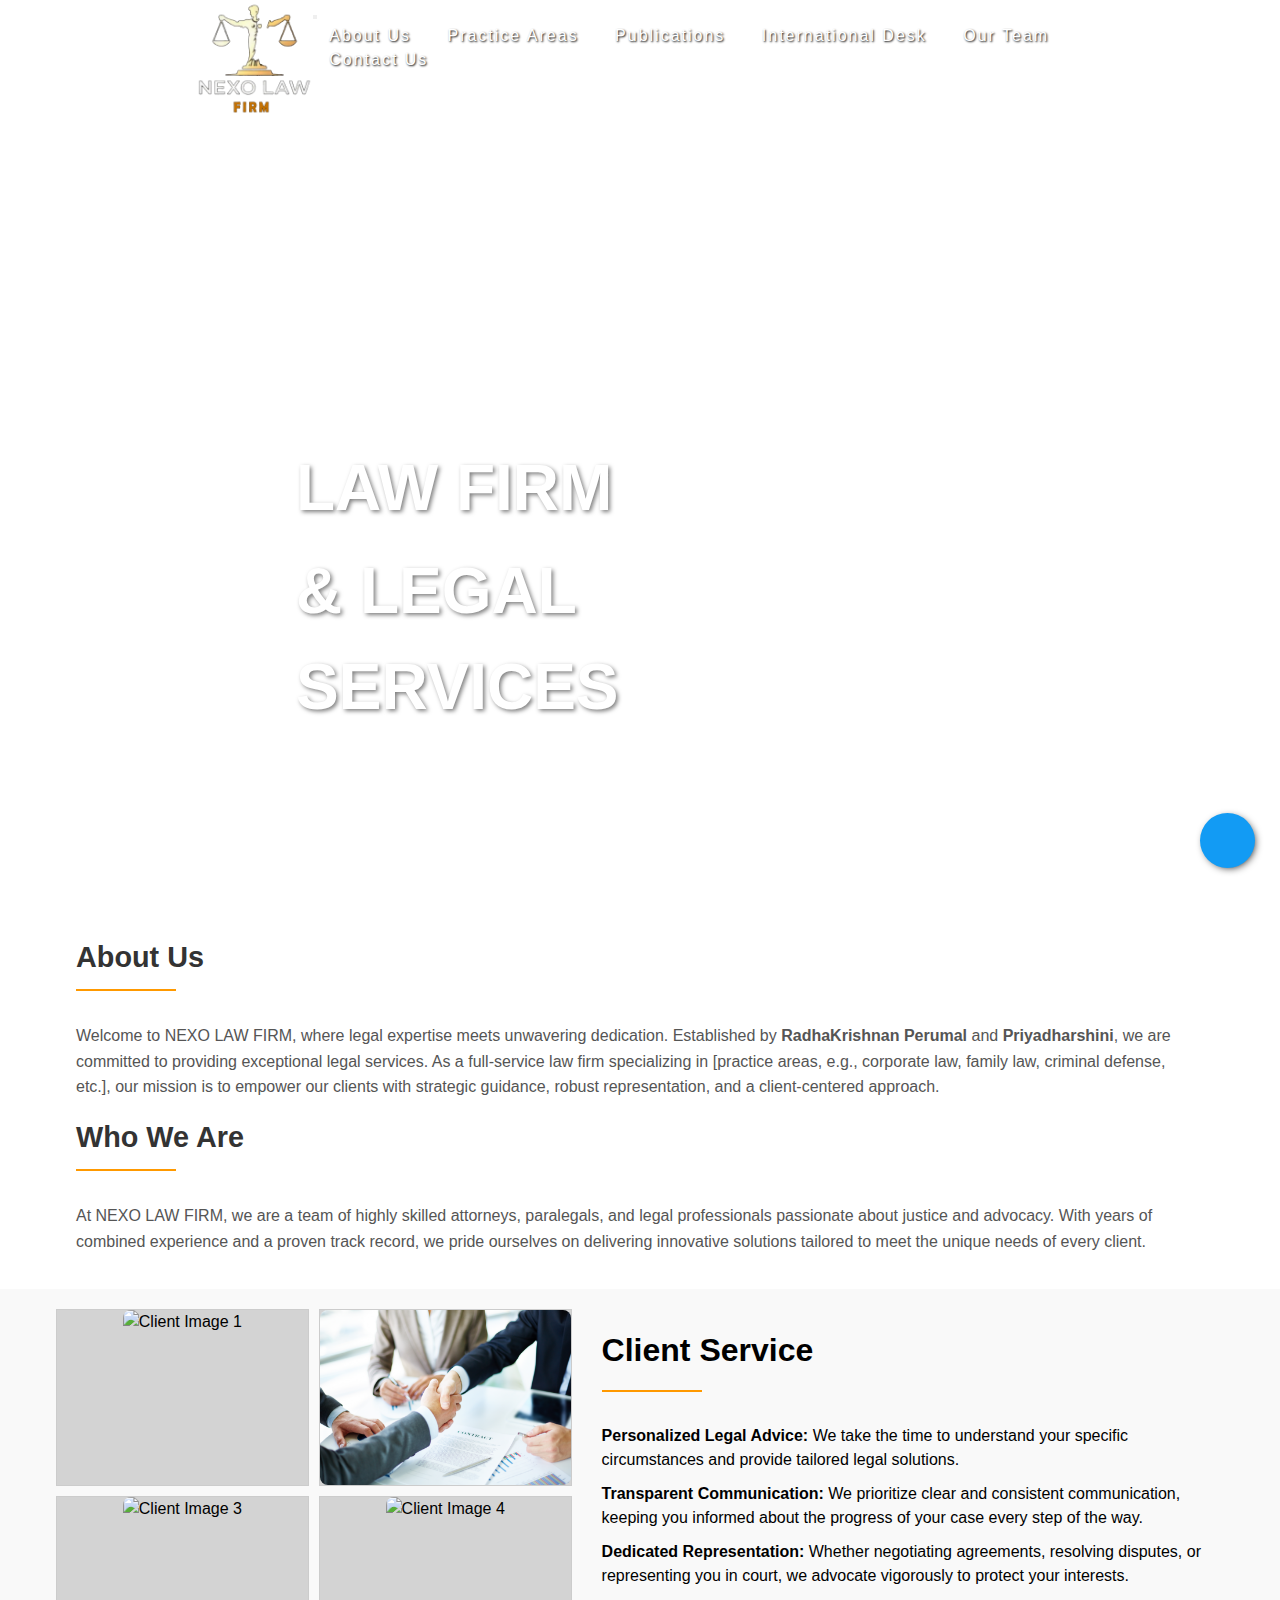
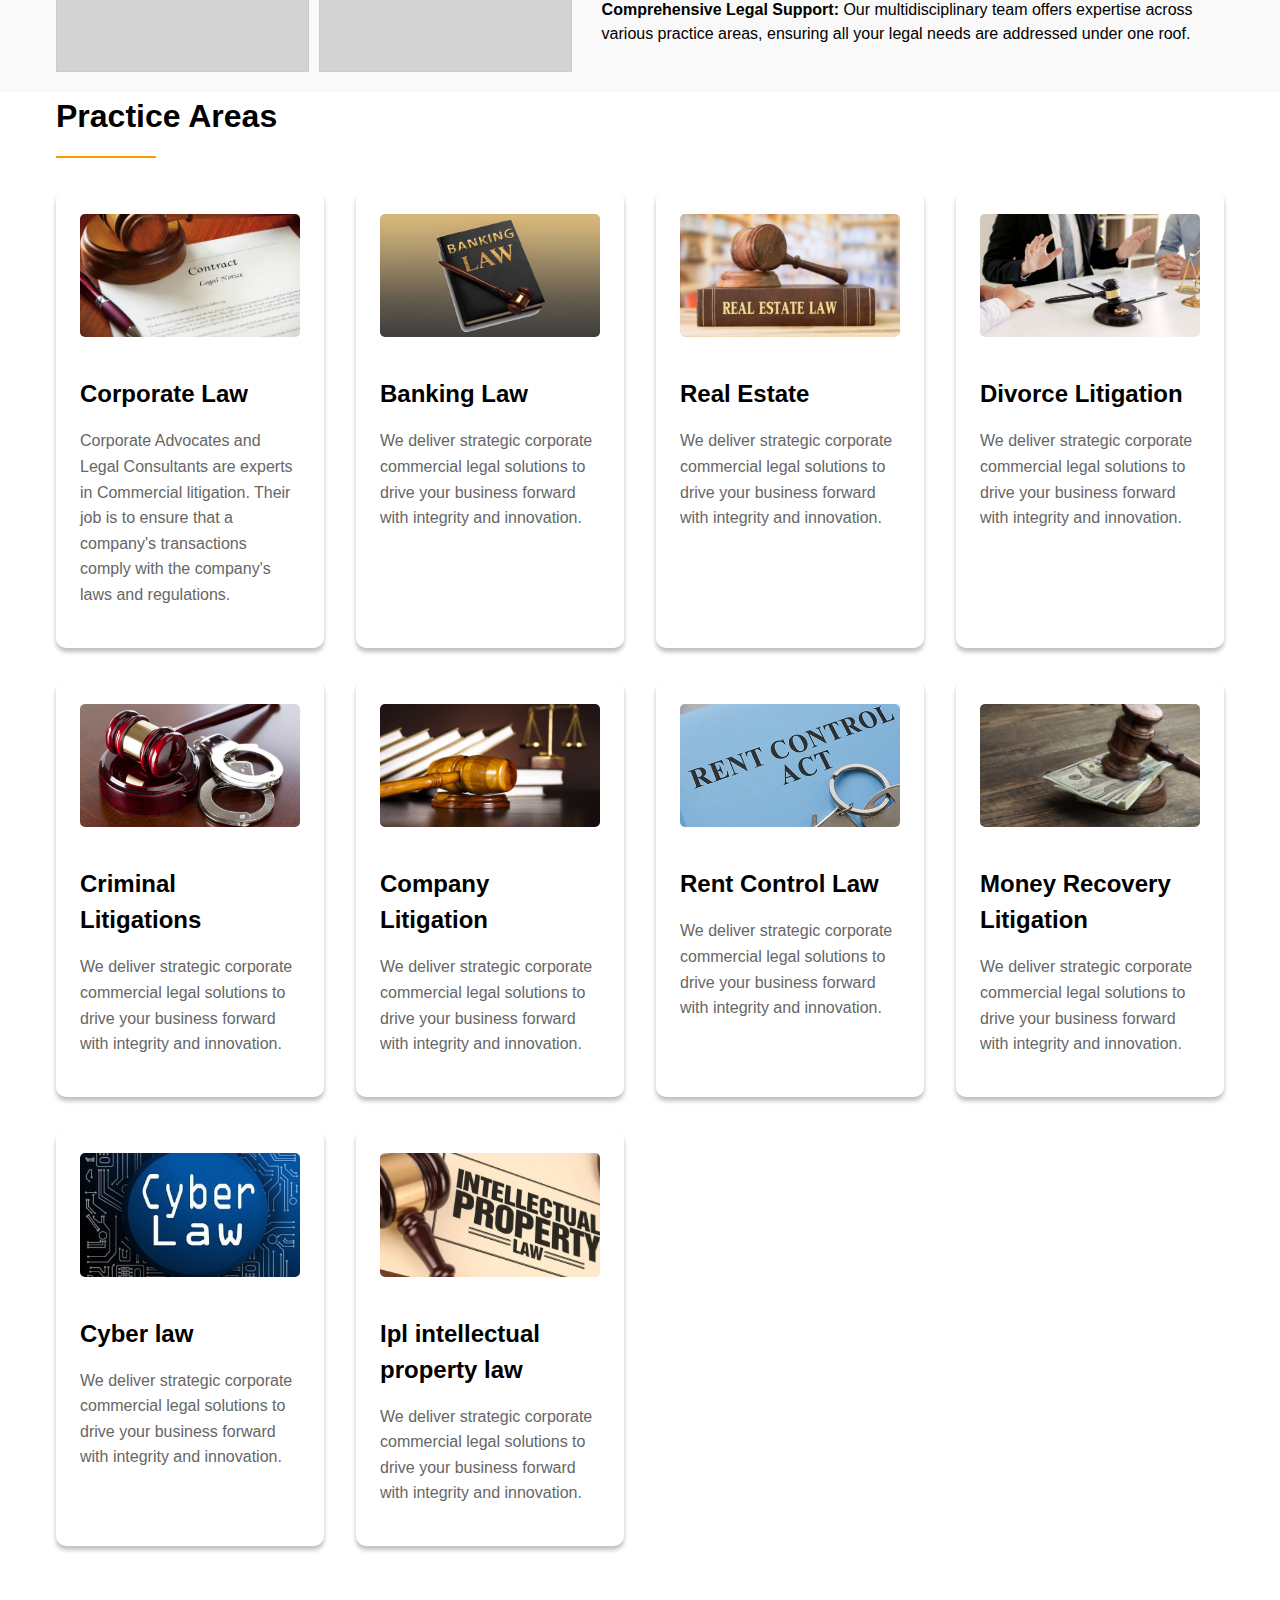
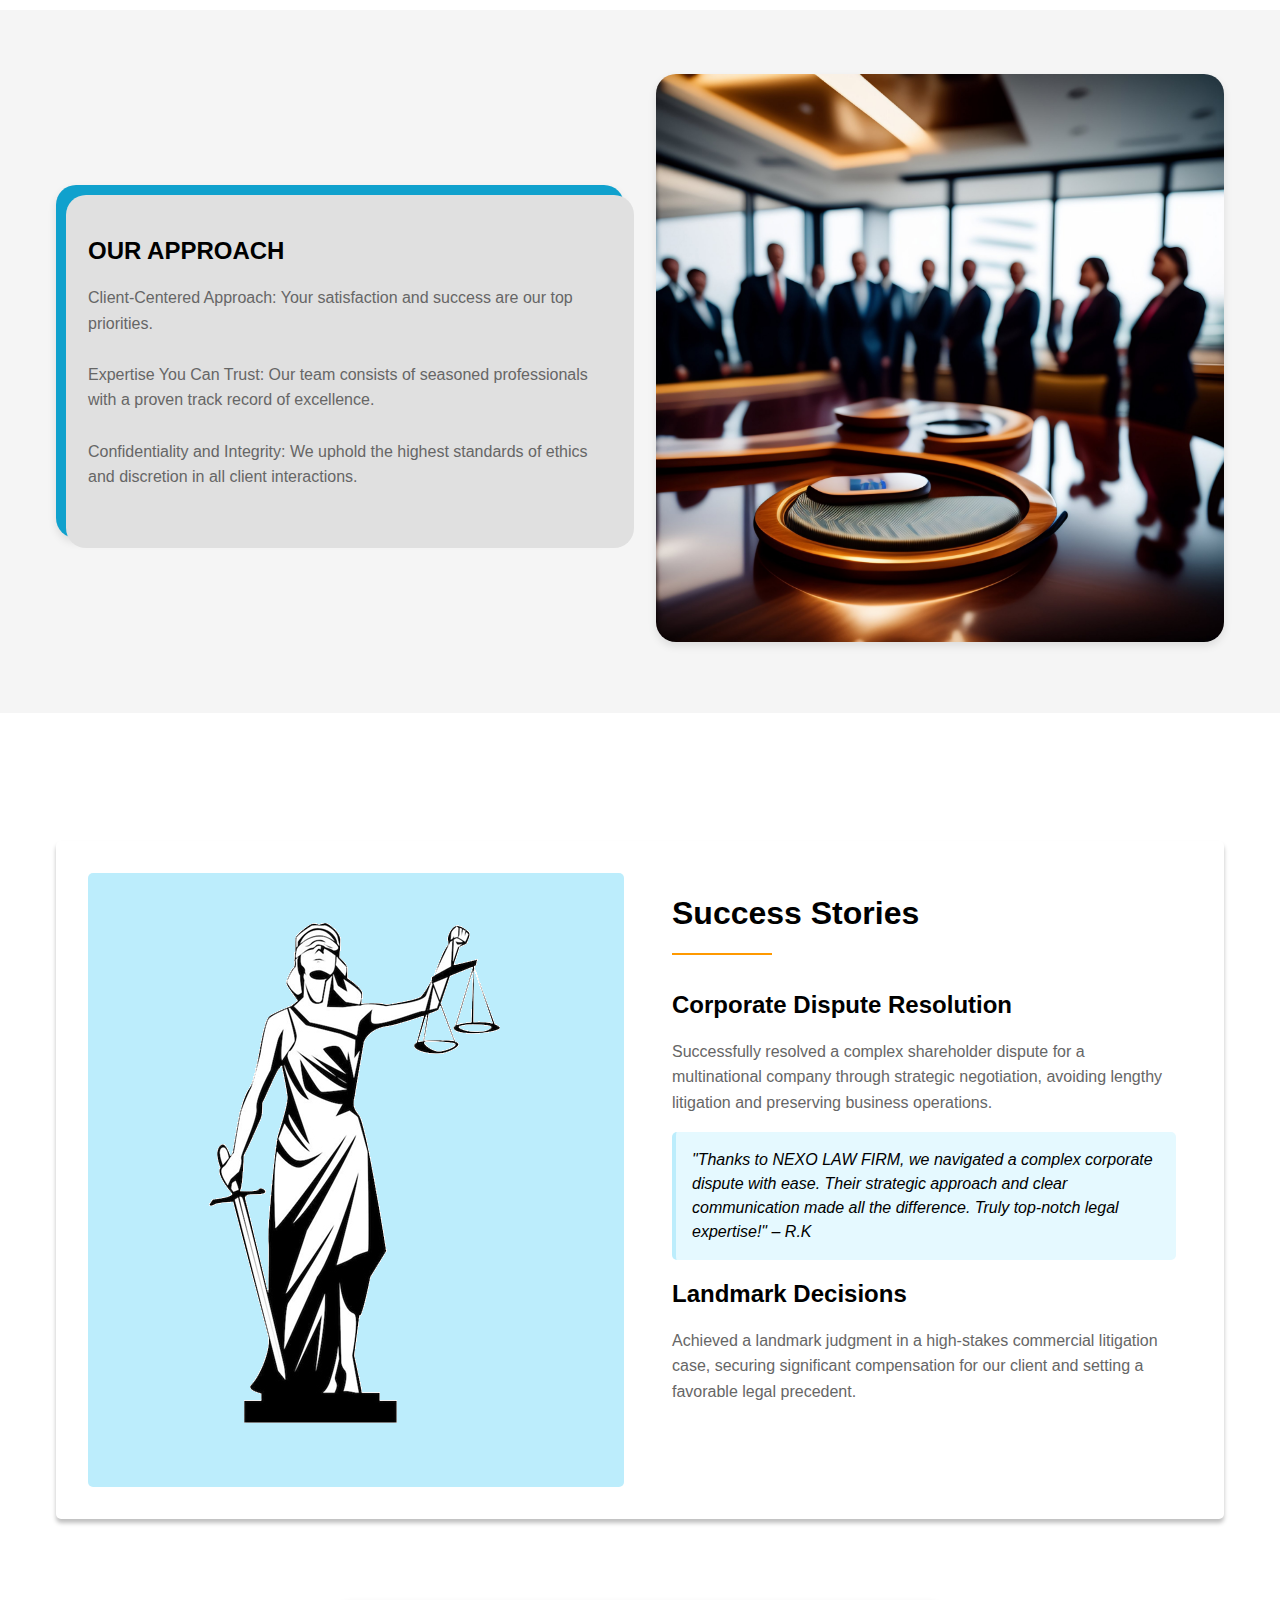
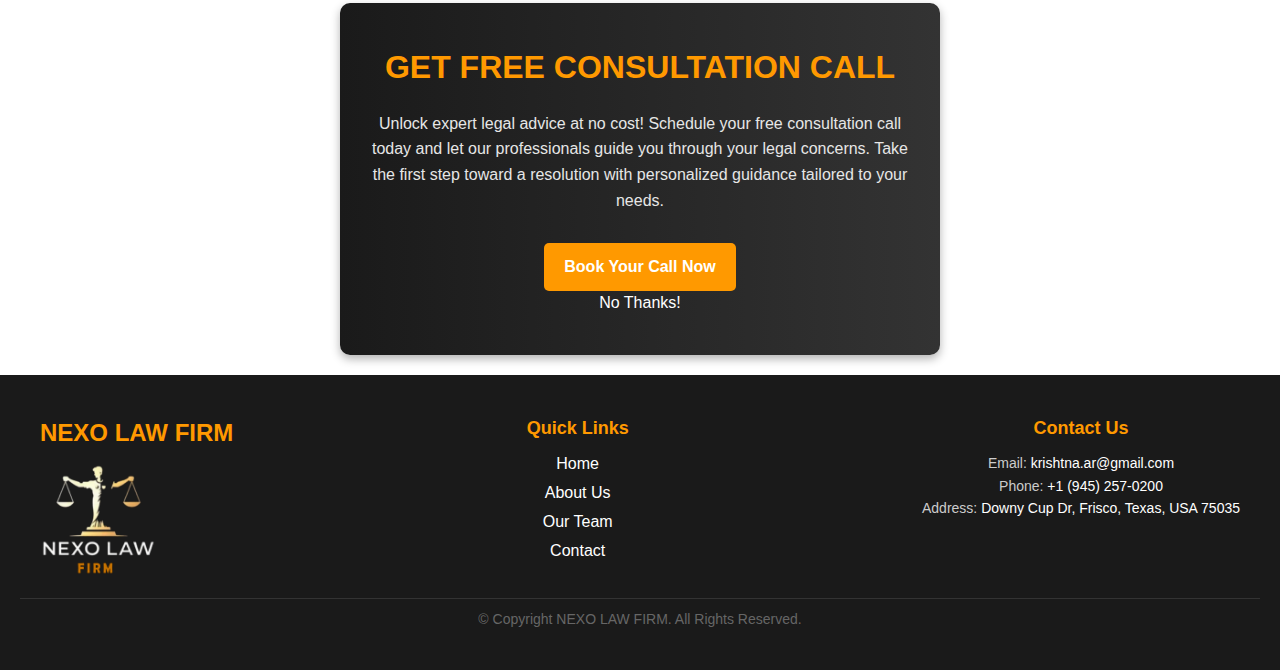
==== commit 50d7a0b3: "Design Updates" ====
--- a/index.html
+++ b/index.html
@@ -328,10 +328,15 @@
             </div>
             <div class="footer-contact">
                 <h3>Contact Us</h3>
-                <p>Email: <a href="mailto:info@nexolawfirm.com">info@nexolawfirm.com</a></p>
-                <p>Phone: <a href="tel:+919876543210">+91 9876543210</a></p>
-                <p>Address: <a href="https://www.google.com/maps/place/Downy+Cup+Dr,+Frisco,+1st+Floor,+TX+75035">123 Main Street, Legal City, USA</a></p>
-            </div>
+                <p>Email: <a href="mailto:krishtna.ar@gmail.com">krishtna.ar@gmail.com</a></p>
+                <p>Phone: <a href="tel:+19452570200">+1 (945) 257-0200</a></p>
+                <p>Address: 
+                    <a href="https://www.google.com/maps/place/Downy+Cup+Dr,+Frisco,+Texas,+USA+75035/" target="_blank">
+                        Downy Cup Dr, Frisco, Texas, USA 75035
+                    </a>
+                </p>
+            </div>
+            
         </div>
         <div class="footer-bottom">
             <p>© Copyright <span id="currentYear"></span> NEXO LAW FIRM. All Rights Reserved.</p>
--- a/Style.css
+++ b/Style.css
@@ -537,7 +537,7 @@
     margin: 0 10px;
 }
 .contact-container{
-    padding-top: 7%;
+    padding-top: 2%;
     background: url(/Images/contact-form.jpg) no-repeat center center fixed;
     background-repeat: no-repeat;
     background-size: cover;
@@ -1102,4 +1102,9 @@
     height: 450px;
     width: 400px;
 }
-
+.AddresContainer {
+    display: flex;
+    justify-content: center;
+    align-items: center;
+}
+
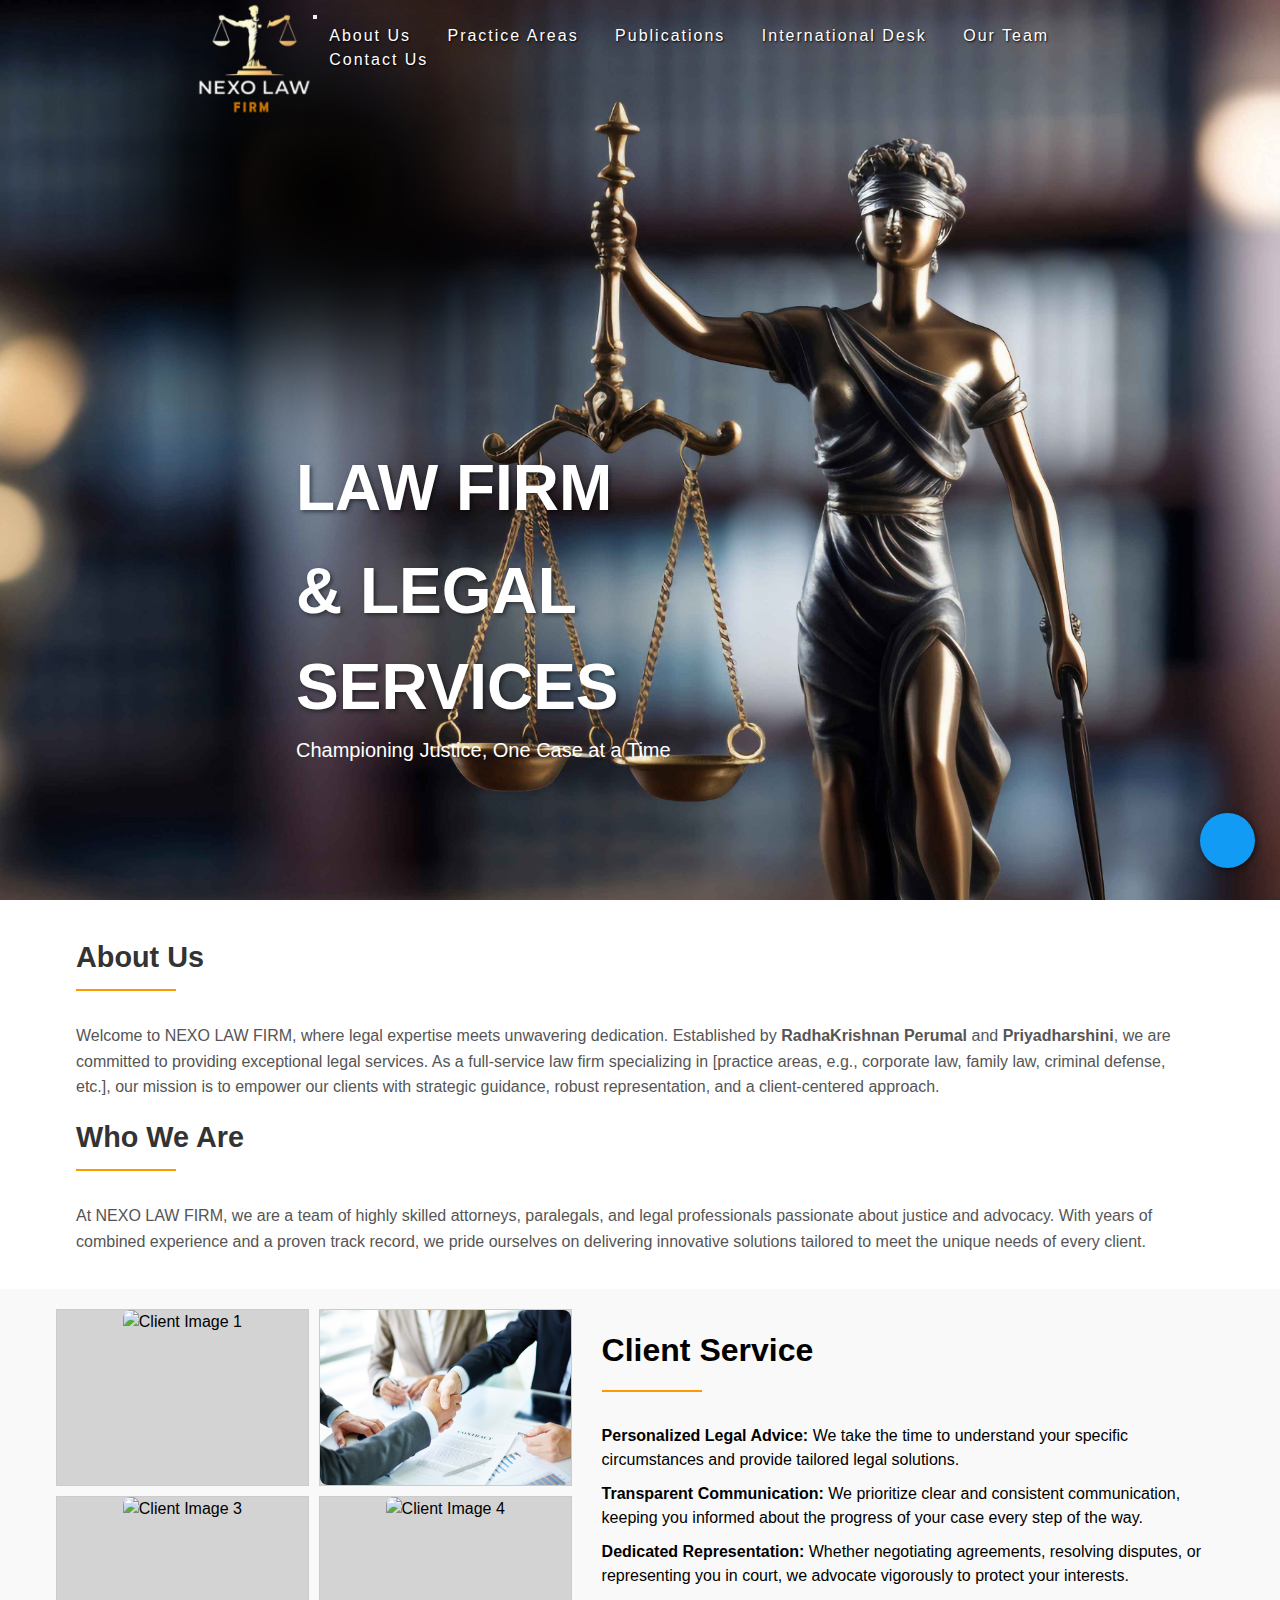
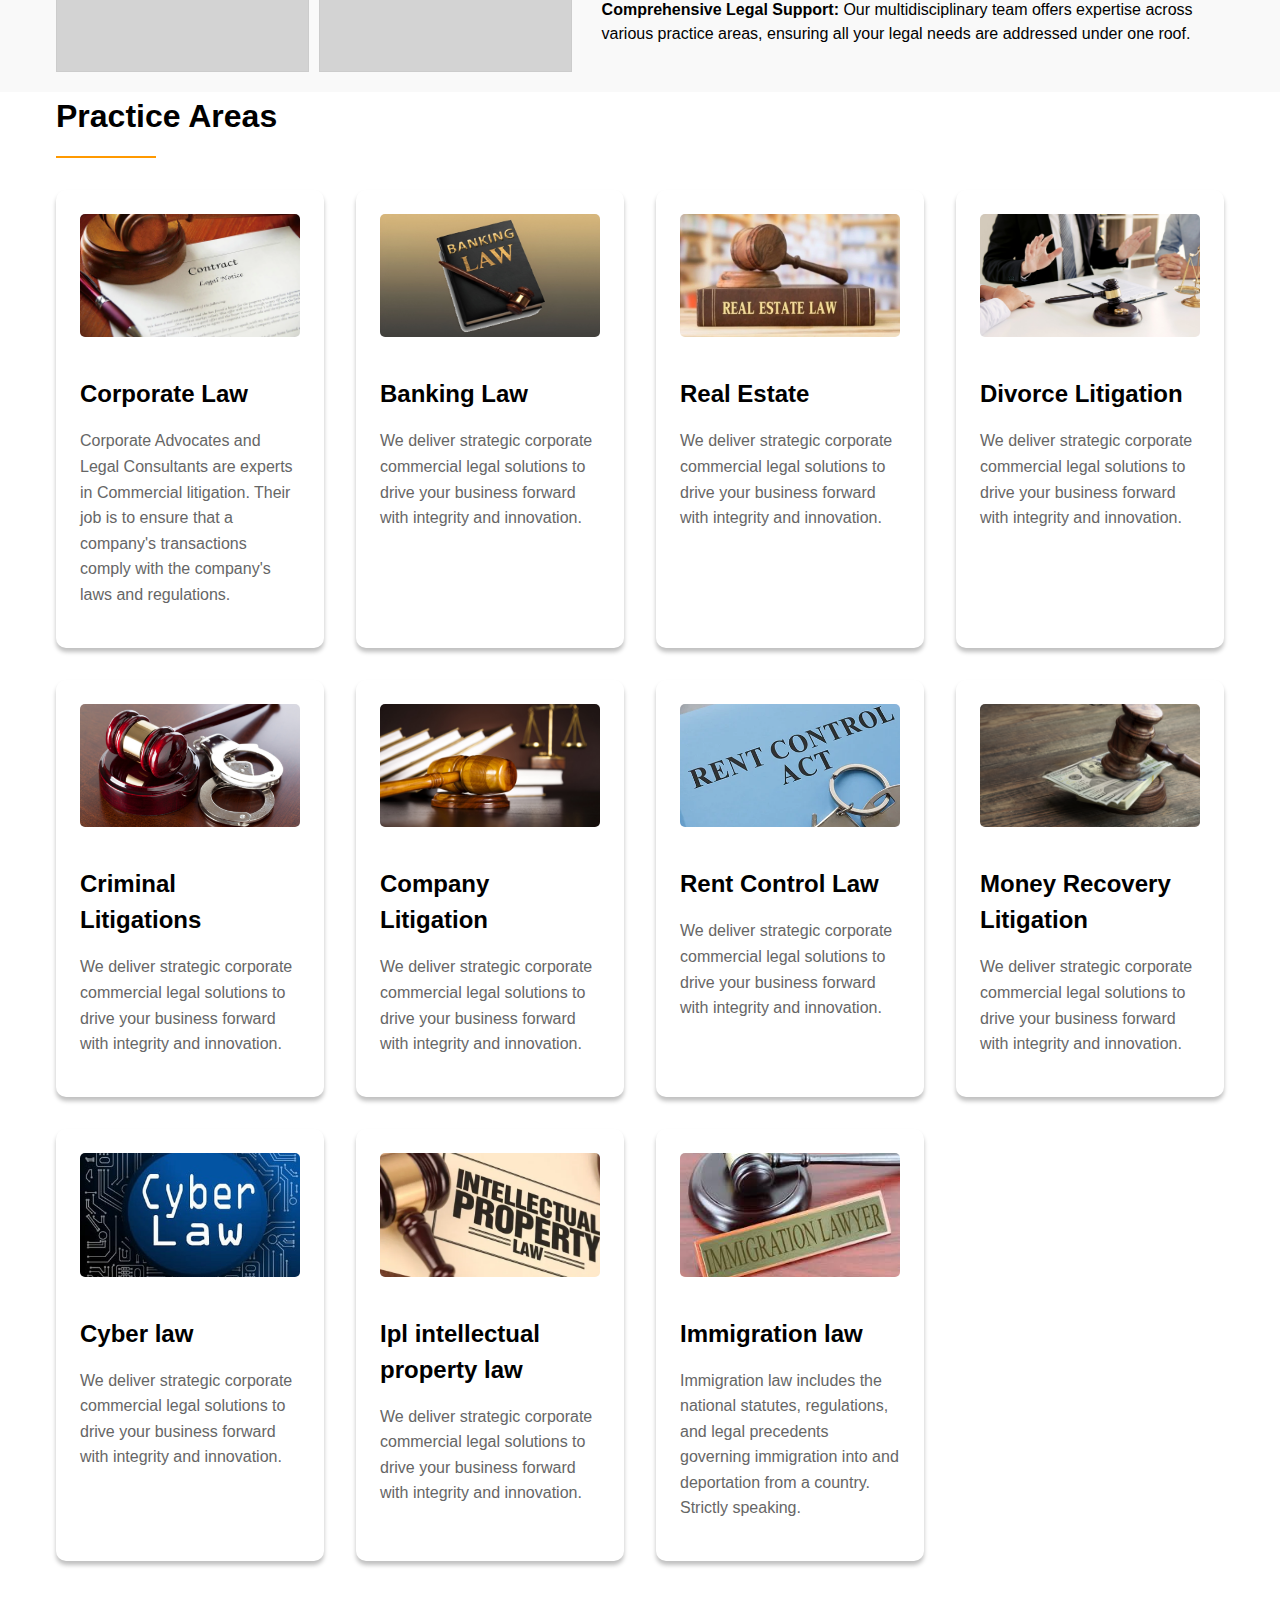
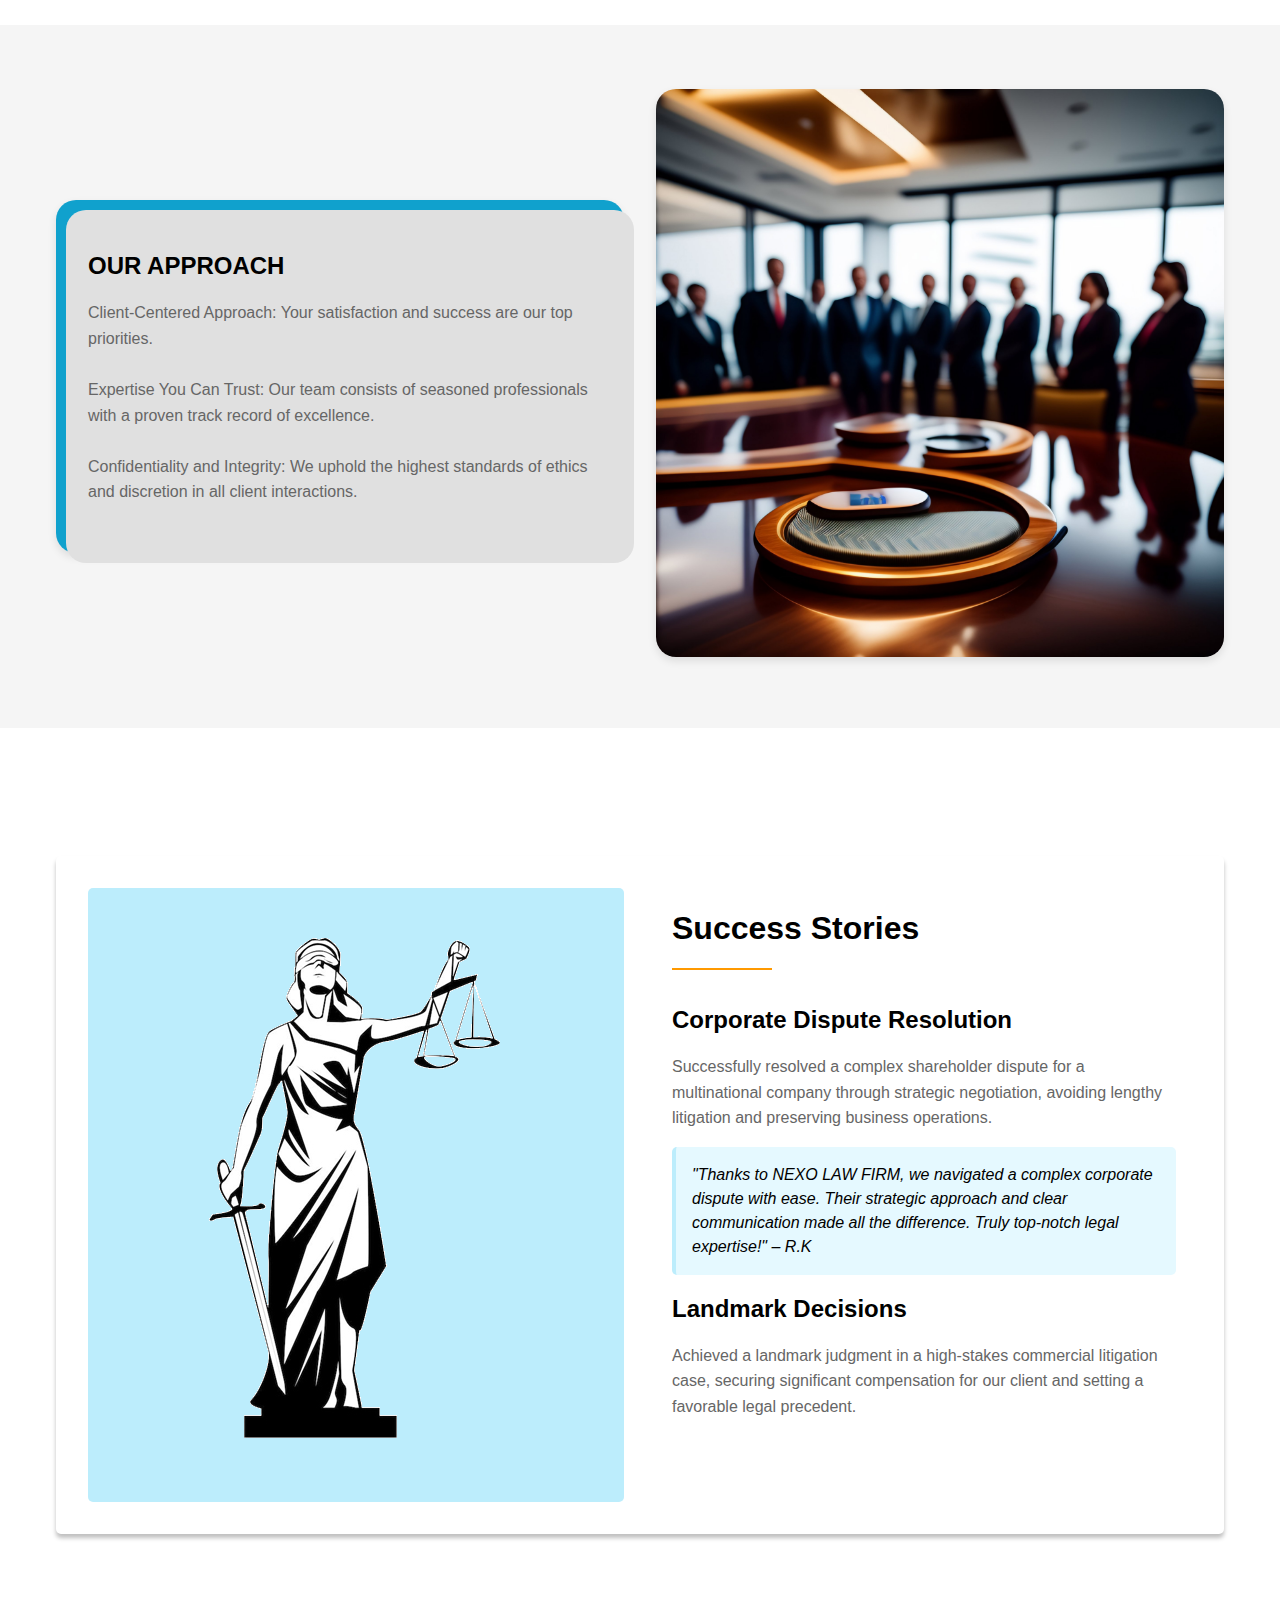
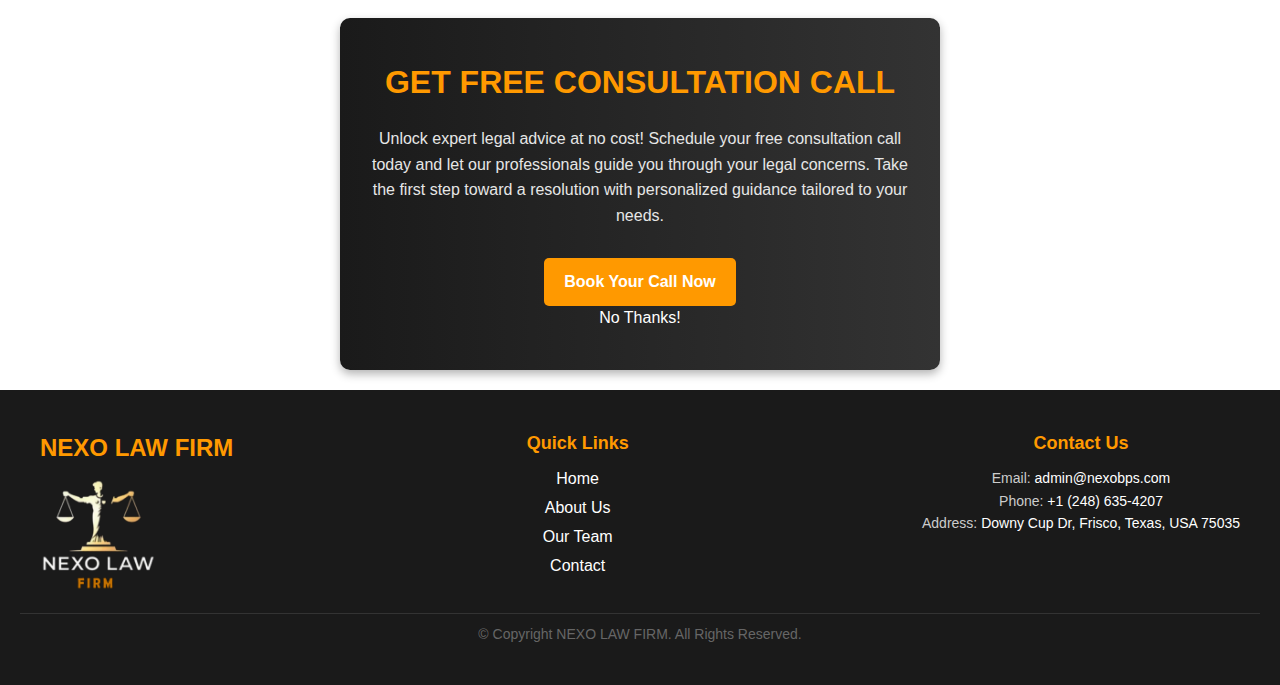
==== commit 2e79e49d: "design corrections" ====
--- a/index.html
+++ b/index.html
@@ -219,6 +219,12 @@
                         <p class="card-text">We deliver strategic corporate commercial legal solutions to drive your
                             business forward with integrity and innovation.</p>
                     </div>
+                    <div class="card">
+                        <img src="Images/Practice11.jpeg" alt="propertylaw" class="card-image">
+                        <h3 class="card-title">Immigration law </h3>
+                        <p class="card-text">Immigration law includes the national statutes, regulations, and legal 
+                            precedents governing immigration into and deportation from a country. Strictly speaking.</p>
+                    </div>
                 </div>
             </div>
         </section>
@@ -328,8 +334,8 @@
             </div>
             <div class="footer-contact">
                 <h3>Contact Us</h3>
-                <p>Email: <a href="mailto:krishtna.ar@gmail.com">krishtna.ar@gmail.com</a></p>
-                <p>Phone: <a href="tel:+19452570200">+1 (945) 257-0200</a></p>
+                <p>Email: <a href="mailto:krishtna.ar@gmail.com">admin@nexobps.com</a></p>
+                <p>Phone: <a href="tel:+19452570200">+1 (248) 635-4207</a></p>
                 <p>Address: 
                     <a href="https://www.google.com/maps/place/Downy+Cup+Dr,+Frisco,+Texas,+USA+75035/" target="_blank">
                         Downy Cup Dr, Frisco, Texas, USA 75035
--- a/Style.css
+++ b/Style.css
@@ -1107,4 +1107,10 @@
     justify-content: center;
     align-items: center;
 }
-
+.addressHover{
+    color: #000;
+}
+.addressHover:hover {
+    color: var(--primary-color);
+    text-decoration: underline; 
+}
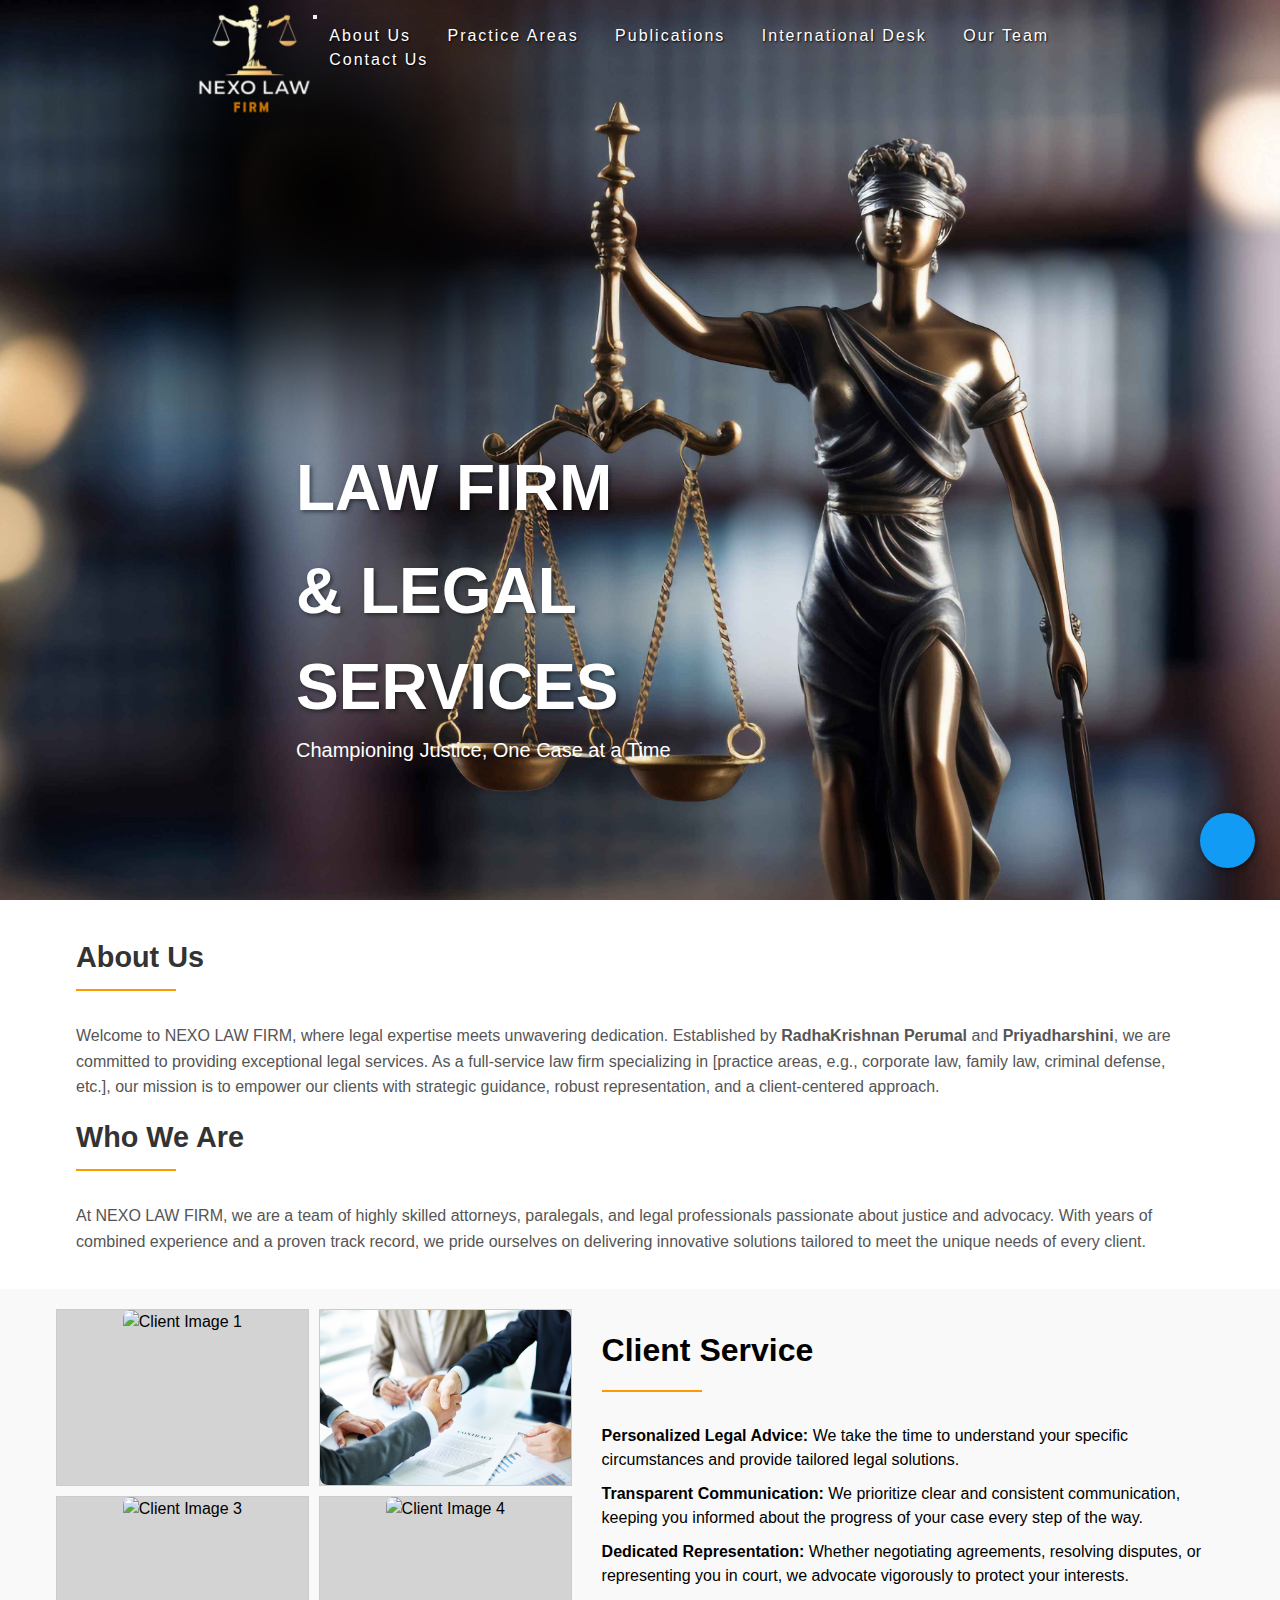
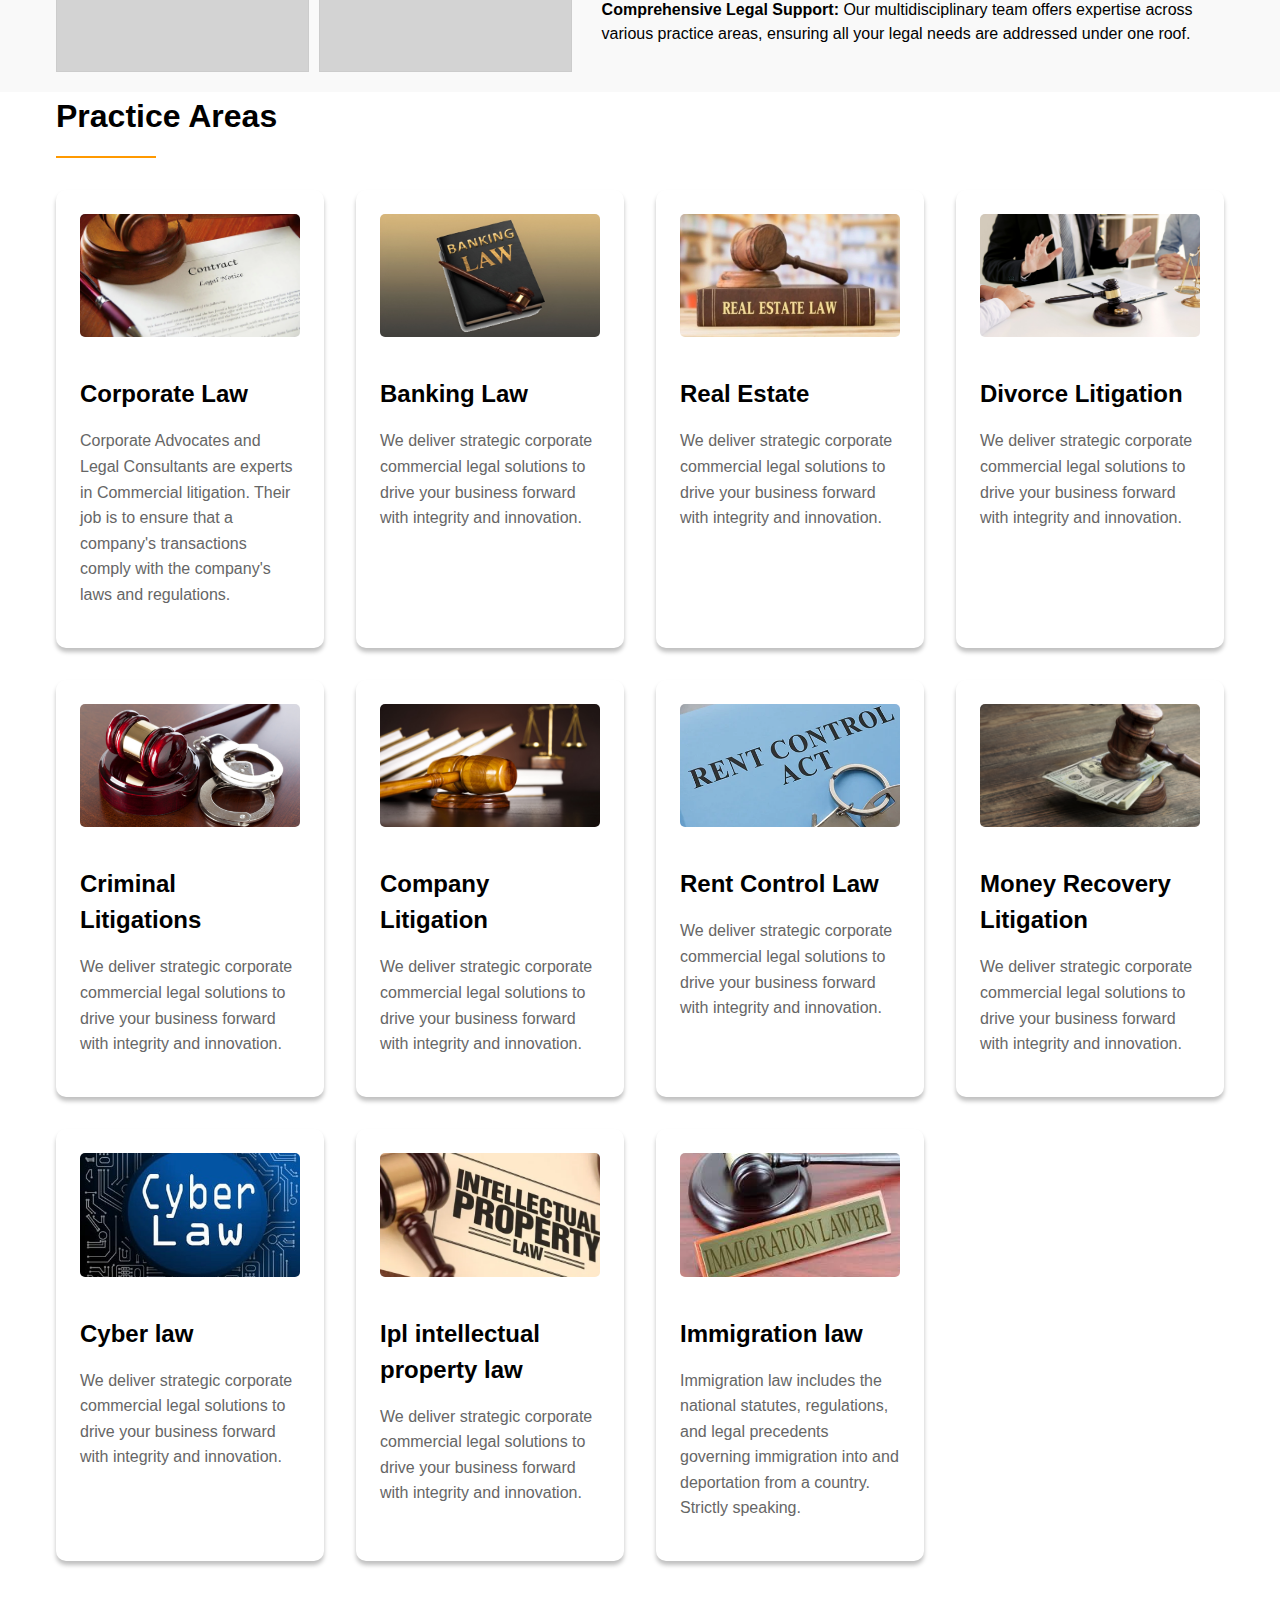
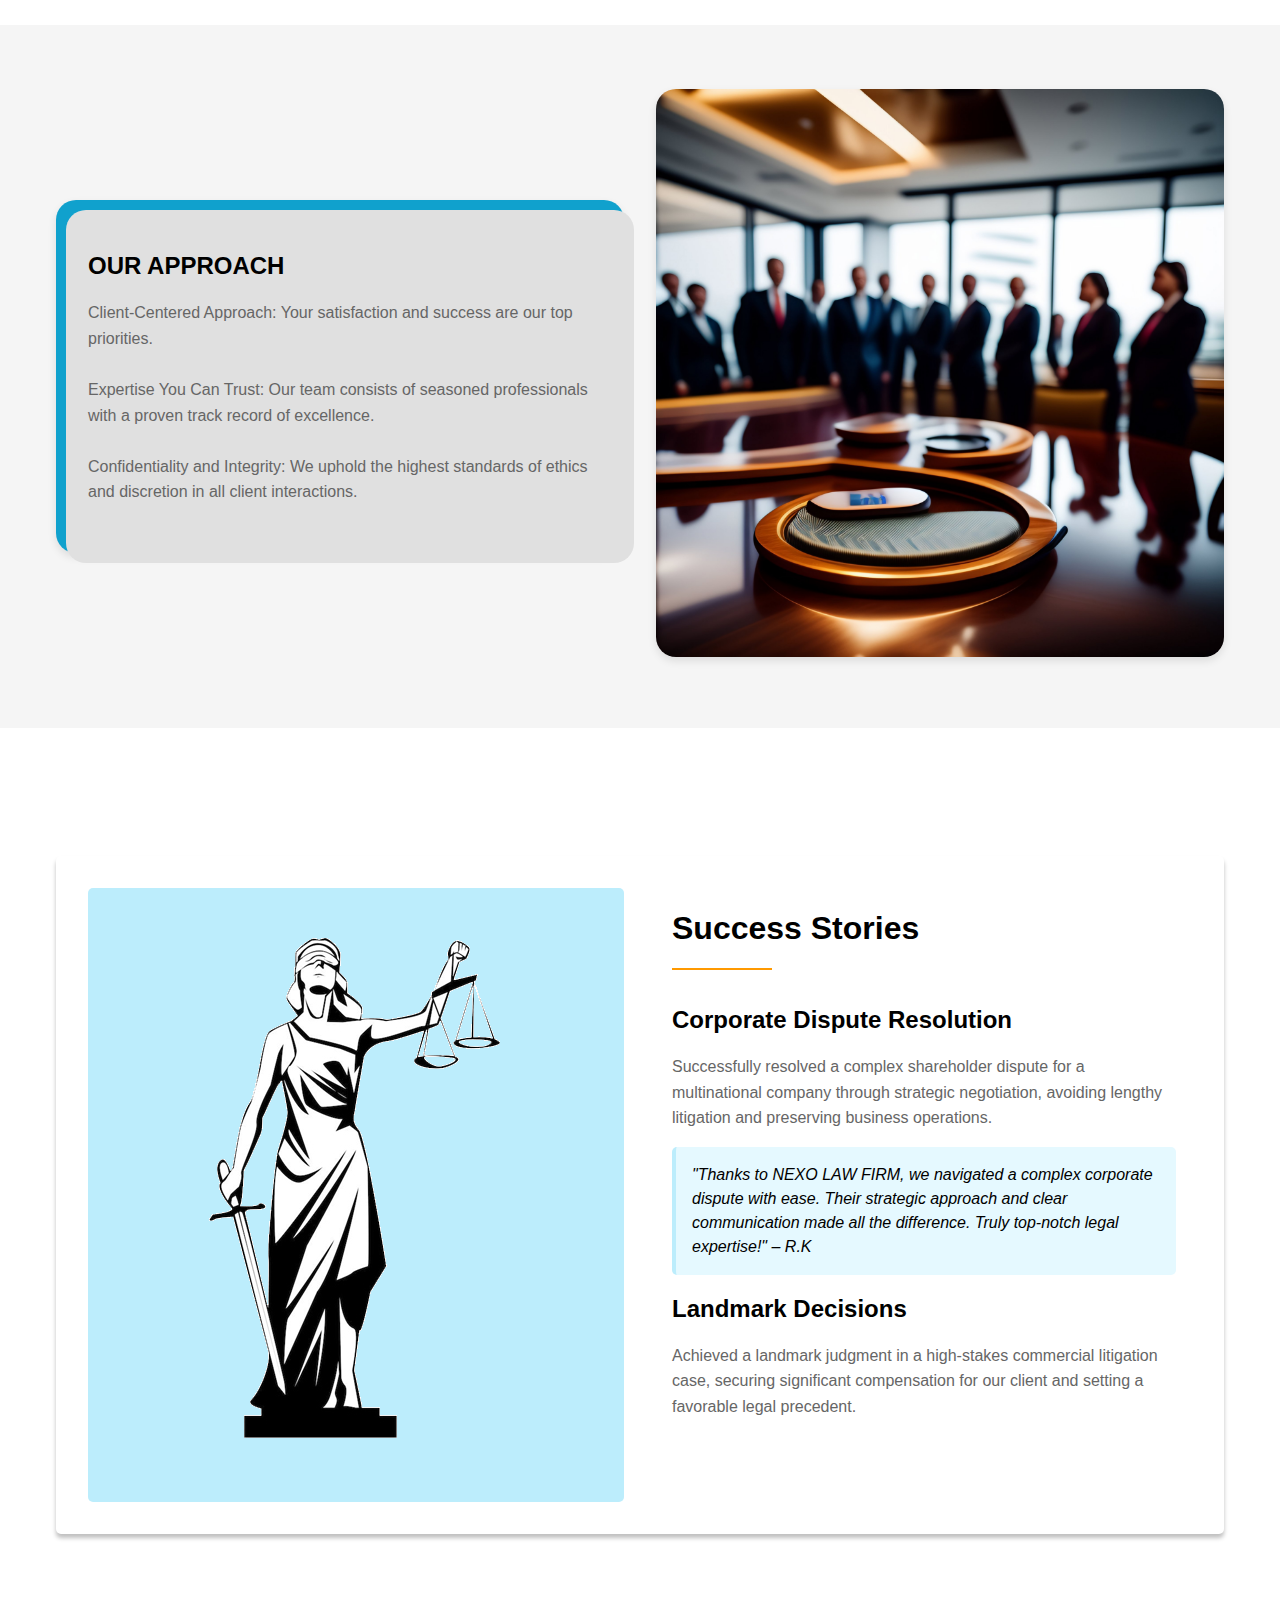
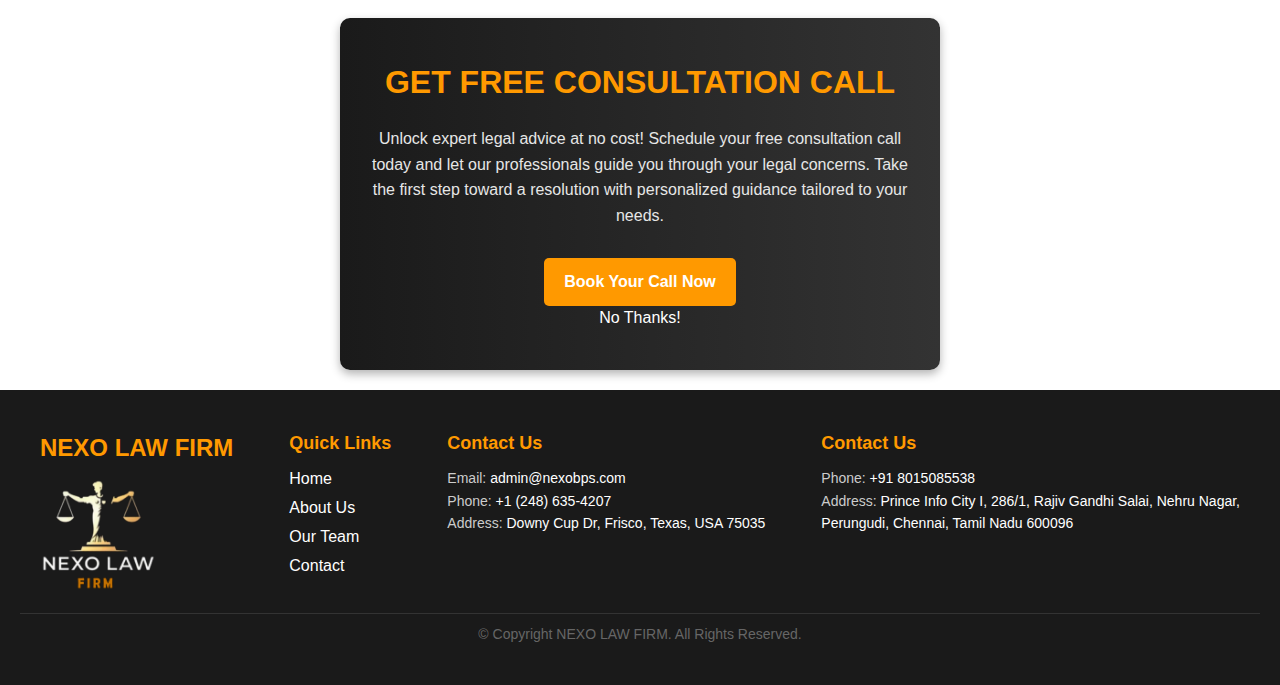
==== commit d5c98ec5: "Design Changes" ====
--- a/index.html
+++ b/index.html
@@ -323,26 +323,35 @@
                     </a>
                 </div>
             </div>
-            <div class="footer-links">
+            <div class="footer-links"style="text-align:left;">
                 <h3>Quick Links</h3>
                 <ul>
-                    <li><a href="#">Home</a></li>
+                    <li><a href="index.html">Home</a></li>
                     <li><a href="About.html">About Us</a></li>
                     <li><a href="OurTeam.html">Our Team</a></li>
-                    <li><a href="Contact.html">Contact</a></li>
+                    <li><a href="">Contact</a></li>
                 </ul>
             </div>
-            <div class="footer-contact">
+            <div class="footer-contact"style="text-align:left;">
                 <h3>Contact Us</h3>
                 <p>Email: <a href="mailto:krishtna.ar@gmail.com">admin@nexobps.com</a></p>
                 <p>Phone: <a href="tel:+19452570200">+1 (248) 635-4207</a></p>
-                <p>Address: 
+                <p >Address:
                     <a href="https://www.google.com/maps/place/Downy+Cup+Dr,+Frisco,+Texas,+USA+75035/" target="_blank">
                         Downy Cup Dr, Frisco, Texas, USA 75035
                     </a>
                 </p>
             </div>
-            
+            <div class="footer-contact"style="text-align:left;">                                            
+                <h3>Contact Us</h3>
+                <p>Phone: <a href="tel:+19452570200">+91 8015085538</a></p>
+                <p>Address:
+                    <a href="https://www.google.com/maps/place/Regus+-+Chennai,+Prince+Infocity+I/@12.9684625,80.2465307,14z/data=!3m1!5s0x3a525d6caeb713df:0x4f6f1d9487b57936!4m15!1m8!3m7!1s0x3a525d6cbd0d15c1:0x1491a0def9d7b61a!2sPrince+Info+City+I,+286%2F1,+Rajiv+Gandhi+Salai,+Nehru+Nagar,+Perungudi,+Chennai,+Tamil+Nadu+600096!3b1!8m2!3d12.9687355!4d80.2479013!16s%2Fg%2F11n6sq56fw!3m5!1s0x3a525d6b25014c2d:0x60b2a36838a08aba!8m2!3d12.9687!4d80.2481!16s%2Fg%2F11b6hq2ryg?entry=ttu&g_ep=EgoyMDI1MDExNS4wIKXMDSoASAFQAw%3D%3D" target="_blank">
+                        Prince Info City I, 286/1, Rajiv Gandhi Salai, Nehru Nagar,<br>
+                        Perungudi, Chennai, Tamil Nadu 600096
+                    </a>
+                </p>
+            </div>
         </div>
         <div class="footer-bottom">
             <p>© Copyright <span id="currentYear"></span> NEXO LAW FIRM. All Rights Reserved.</p>
--- a/Style.css
+++ b/Style.css
@@ -1,4 +1,3 @@
-
 .hero-section {
     position: relative;
     min-height: 100vh;
@@ -44,13 +43,15 @@
     font-family: var(--font-secondary);
     font-size: 1.25rem;
     color: var(--text-light);
-   
+
 }
 
 @media (max-width: 768px) {
     .home-hdr {
-        background-size: cover; /* Ensure the image scales well */
-        background-position: center; /* Center image on smaller screens */
+        background-size: cover;
+        /* Ensure the image scales well */
+        background-position: center;
+        /* Center image on smaller screens */
     }
 
     .hero-content {
@@ -63,26 +64,32 @@
     }
 
     .hero-title {
-        font-size: 2.5rem; /* Reduce font size */
+        font-size: 2.5rem;
+        /* Reduce font size */
     }
 
     .hero-subtitle {
-        font-size: 2rem; /* Reduce font size */
+        font-size: 2rem;
+        /* Reduce font size */
     }
 
     .hero-tagline {
-        font-size: 1rem; /* Reduce tagline font size */
-      
-    }
+        font-size: 1rem;
+        /* Reduce tagline font size */
+
+    }
+
     nav.ix-nav .navbar-nav {
-        flex-direction: column; /* Stack menu items vertically */
+        flex-direction: column;
+        /* Stack menu items vertically */
         align-items: end;
     }
 }
 
 @media (max-width: 480px) {
     .hero-title {
-        font-size: 2rem; /* Further reduce font size for very small screens */
+        font-size: 2rem;
+        /* Further reduce font size for very small screens */
     }
 
     .hero-subtitle {
@@ -97,6 +104,7 @@
         left: 5%;
     }
 }
+
 .main-content {
     padding: 5rem 2rem;
 }
@@ -121,36 +129,37 @@
     gap: 20px;
     align-items: center;
     padding: 20px;
-  }
-  
-  /* .about-content {
+}
+
+/* .about-content {
     max-width: 600px;
   } */
-  
-  .about-content .card-title {
+
+.about-content .card-title {
     font-size: 1.8rem;
     color: #333;
     margin-bottom: 10px;
-  }
-  
-  .about-content .card-text {
+}
+
+.about-content .card-text {
     font-size: 1rem;
     line-height: 1.6;
     color: #555;
     margin-bottom: 15px;
-  }
-  
-  .about-img {
-    text-align: center;
-  }
-  
-  .about-img img {
+}
+
+.about-img {
+    text-align: center;
+}
+
+.about-img img {
     width: 100%;
     max-width: 500px;
     border-radius: 10px;
     box-shadow: 0 4px 10px rgba(0, 0, 0, 0.2);
-  }
-  .client-section {
+}
+
+.client-section {
     padding: 20px;
     background-color: #f9f9f9;
 }
@@ -169,22 +178,31 @@
 
 .client-img-grid {
     display: grid;
-    grid-template-columns: repeat(2, 1fr); /* 2 columns */
-    grid-template-rows: repeat(2, 1fr);    /* 2 rows */
-    gap: 10px;                             /* Optional: space between items */
+    grid-template-columns: repeat(2, 1fr);
+    /* 2 columns */
+    grid-template-rows: repeat(2, 1fr);
+    /* 2 rows */
+    gap: 10px;
+    /* Optional: space between items */
 }
 
 .img-grid-item {
-    background-color: lightgray;  
-    text-align: center;           /* Center text inside each item */
-    border: 1px solid #ccc;      /* Optional: border around items */
+    background-color: lightgray;
+    text-align: center;
+    /* Center text inside each item */
+    border: 1px solid #ccc;
+    /* Optional: border around items */
 }
 
 .img-grid-item img {
-    width: 100%;                  /* Make images responsive */
-    height: 100%;                 /* Ensure images fill the container */
-    object-fit: cover;            /* Ensures that images cover the area without distortion */
-    border-radius: 8px;           /* Optional: rounded corners */
+    width: 100%;
+    /* Make images responsive */
+    height: 100%;
+    /* Ensure images fill the container */
+    object-fit: cover;
+    /* Ensures that images cover the area without distortion */
+    border-radius: 8px;
+    /* Optional: rounded corners */
 }
 
 .client-content {
@@ -219,8 +237,10 @@
     }
 
     .client-img-grid {
-        grid-template-columns: 1fr;  /* 1 column for smaller screens */
-        grid-template-rows: auto;   /* Adjust rows automatically */
+        grid-template-columns: 1fr;
+        /* 1 column for smaller screens */
+        grid-template-rows: auto;
+        /* Adjust rows automatically */
     }
 }
 
@@ -229,12 +249,14 @@
     grid-template-columns: repeat(auto-fit, minmax(250px, 1fr));
     gap: 2rem;
 }
-.about-img .card-image{
-    width: 350px; 
-    height: 350px; 
+
+.about-img .card-image {
+    width: 350px;
+    height: 350px;
     border-radius: 100%;
     box-shadow: var(--shadow-standard);
 }
+
 .card {
     background: var(--text-light);
     border-radius: 10px;
@@ -419,16 +441,18 @@
 /*ABOUT PAGE*/
 
 .hero-title {
-    text-shadow: 2px 2px 4px rgba(0, 0, 0, 0.5); 
-    color: #ffffff; 
-}
-.hero-subtitle{
-    text-shadow: 2px 2px 4px rgba(0, 0, 0, 0.5); 
-    color: #ffffff; 
-}
+    text-shadow: 2px 2px 4px rgba(0, 0, 0, 0.5);
+    color: #ffffff;
+}
+
+.hero-subtitle {
+    text-shadow: 2px 2px 4px rgba(0, 0, 0, 0.5);
+    color: #ffffff;
+}
+
 .AboutImg img {
-    width: 350px; 
-    height: 350px; 
+    width: 350px;
+    height: 350px;
     border-radius: 100%;
     box-shadow: var(--shadow-standard);
 }
@@ -461,7 +485,7 @@
     color: #cccccc;
 }
 
-.footer-links h3, 
+.footer-links h3,
 .footer-contact h3 {
     font-size: 18px;
     margin-bottom: 10px;
@@ -516,7 +540,8 @@
     border-radius: 4px;
     cursor: pointer;
 }
-.reachUs-button:hover{
+
+.reachUs-button:hover {
     background-color: #1ac840;
 }
 
@@ -531,17 +556,20 @@
     max-width: 100%;
     height: auto;
 }
+
 /* Contact form styles */
 .contact-form {
     padding: 40px 0;
     margin: 0 10px;
 }
-.contact-container{
+
+.contact-container {
     padding-top: 2%;
     background: url(/Images/contact-form.jpg) no-repeat center center fixed;
     background-repeat: no-repeat;
     background-size: cover;
 }
+
 .form-container {
     max-width: 40%;
     margin: 0 auto;
@@ -561,10 +589,12 @@
 }
 
 .form-container label {
-    display:block;
+    display: block;
     font-weight: bold;
 }
-.form-container input, textarea{
+
+.form-container input,
+textarea {
     width: 100%;
     padding: 10px;
     border: 1px solid #ccc;
@@ -572,6 +602,7 @@
     margin-bottom: 1rem;
     resize: vertical;
 }
+
 .submit-button {
     padding: 10px 20px;
     background-color: #0dac30;
@@ -600,6 +631,7 @@
     background-color: #333;
     color: white;
 }
+
 /* Hamburger styles */
 .hamburger {
     display: none;
@@ -608,7 +640,7 @@
     cursor: pointer;
 }
 
-.ContactImg{
+.ContactImg {
     height: 500px;
     width: 500px;
 }
@@ -647,7 +679,10 @@
 }
 
 /* Form elements */
-.FormInputs, label, input, textarea {
+.FormInputs,
+label,
+input,
+textarea {
     display: block;
     width: 100%;
     margin-bottom: 15px;
@@ -658,7 +693,8 @@
     color: #333;
 }
 
-input, textarea {
+input,
+textarea {
     padding: 10px;
     font-size: 1rem;
     border: 1px solid #ccc;
@@ -666,7 +702,8 @@
     outline: none;
 }
 
-input:focus, textarea:focus {
+input:focus,
+textarea:focus {
     border-color: #007BFF;
     box-shadow: 0 0 5px rgba(0, 123, 255, 0.5);
 }
@@ -705,7 +742,8 @@
         font-size: 1.3rem;
     }
 
-    input, textarea {
+    input,
+    textarea {
         font-size: 0.9rem;
     }
 
@@ -763,13 +801,13 @@
     bottom: 25px;
     position: fixed;
     z-index: 9999;
-  }
-  
-  #sy-whatshelp a {
+}
+
+#sy-whatshelp a {
     position: relative;
-  }
-  
-  #sy-whatshelp a.sywh-open-services {
+}
+
+#sy-whatshelp a.sywh-open-services {
     background-color: #129bf4;
     color: #fff;
     line-height: 55px;
@@ -786,26 +824,26 @@
     -moz-border-radius: 100%;
     -ms-border-radius: 100%;
     display: inline-block;
-  }
-  
-  #sy-whatshelp a.sywh-open-services i {
+}
+
+#sy-whatshelp a.sywh-open-services i {
     line-height: 55px;
-  }
-  
-  #sy-whatshelp a.sywh-open-services i.fa-times {
+}
+
+#sy-whatshelp a.sywh-open-services i.fa-times {
     display: none;
-  }
-  
-  #sy-whatshelp .sywh-services {
+}
+
+#sy-whatshelp .sywh-services {
     width: 55px;
     height: auto;
-  }
-  
-  #sy-whatshelp .sywh-services a {
+}
+
+#sy-whatshelp .sywh-services a {
     display: none;
-  }
-  
-  #sy-whatshelp .sywh-services a i {
+}
+
+#sy-whatshelp .sywh-services a i {
     background-color: #129bf4;
     color: #fff;
     line-height: 55px;
@@ -821,41 +859,41 @@
     -webkit-border-radius: 100%;
     -moz-border-radius: 100%;
     -ms-border-radius: 100%;
-  }
-  
-  #sy-whatshelp .sywh-services a.email i {
+}
+
+#sy-whatshelp .sywh-services a.email i {
     background-color: #b92b27;
-  }
-  
-  #sy-whatshelp .sywh-services a.instagram i {
+}
+
+#sy-whatshelp .sywh-services a.instagram i {
     background-color: #e4405f;
-  }
-  
-  #sy-whatshelp .sywh-services a.messenger i {
+}
+
+#sy-whatshelp .sywh-services a.messenger i {
     background-color: #0084ff;
-  }
-  
-  #sy-whatshelp .sywh-services a.whatsapp i {
+}
+
+#sy-whatshelp .sywh-services a.whatsapp i {
     background-color: #25d366;
-  }
-  
-  #sy-whatshelp .sywh-services a.call i {
+}
+
+#sy-whatshelp .sywh-services a.call i {
     background-color: #ff6600;
-  }
-  
-  a[data-tooltip] {
+}
+
+a[data-tooltip] {
     position: relative;
-  }
-  
-  a[data-tooltip]::before,
-  a[data-tooltip]::after {
+}
+
+a[data-tooltip]::before,
+a[data-tooltip]::after {
     position: absolute;
     display: none;
     opacity: 0.85;
     transition: all 0.3s ease-in-out;
-  }
-  
-  a[data-tooltip]::before {
+}
+
+a[data-tooltip]::before {
     content: attr(data-tooltip);
     background: #000;
     color: #fff;
@@ -864,129 +902,129 @@
     border-radius: 5px;
     white-space: nowrap;
     text-decoration: none;
-  }
-  
-  a[data-tooltip]::after {
+}
+
+a[data-tooltip]::after {
     width: 0;
     height: 0;
     border: 6px solid transparent;
     content: "";
-  }
-  
-  a[data-tooltip]:hover::before,
-  a[data-tooltip]:hover::after {
+}
+
+a[data-tooltip]:hover::before,
+a[data-tooltip]:hover::after {
     display: block;
-  }
-  
-  a.sywh-open-services[data-tooltip]::before,
-  a.sywh-open-services[data-tooltip]::after {
+}
+
+a.sywh-open-services[data-tooltip]::before,
+a.sywh-open-services[data-tooltip]::after {
     display: block;
-  }
-  
-  a.data-tooltip-hide[data-tooltip]::before,
-  a.data-tooltip-hide[data-tooltip]::after {
+}
+
+a.data-tooltip-hide[data-tooltip]::before,
+a.data-tooltip-hide[data-tooltip]::after {
     display: none !important;
-  }
-  
-  a.sywh-open-services[data-tooltip][data-placement="left"]::before {
+}
+
+a.sywh-open-services[data-tooltip][data-placement="left"]::before {
     top: 11px;
-  }
-  
-  a[data-tooltip][data-placement="left"]::before {
+}
+
+a[data-tooltip][data-placement="left"]::before {
     top: -7px;
     right: 100%;
     line-height: normal;
     margin-right: 10px;
-  }
-  
-  a[data-tooltip][data-placement="left"]::after {
+}
+
+a[data-tooltip][data-placement="left"]::after {
     border-left-color: #000;
     border-right: none;
     top: 50%;
     right: 100%;
     margin-top: -6px;
     margin-right: 4px;
-  }
-  
-  a[data-tooltip][data-placement="right"]::before {
+}
+
+a[data-tooltip][data-placement="right"]::before {
     top: -7px;
     left: 100%;
     line-height: normal;
     margin-left: 10px;
-  }
-  
-  a[data-tooltip][data-placement="right"]::after {
+}
+
+a[data-tooltip][data-placement="right"]::after {
     border-right-color: #000;
     border-left: none;
     top: 50%;
     left: 100%;
     margin-top: -6px;
     margin-left: 4px;
-  }
-  
-  a[data-tooltip][data-placement="top"]::before {
+}
+
+a[data-tooltip][data-placement="top"]::before {
     bottom: 100%;
     left: 0;
     margin-bottom: 10px;
-  }
-  
-  a[data-tooltip][data-placement="top"]::after {
+}
+
+a[data-tooltip][data-placement="top"]::after {
     border-top-color: #000;
     border-bottom: none;
     bottom: 100%;
     left: 10px;
     margin-bottom: 4px;
-  }
-  
-  a[data-tooltip][data-placement="bottom"]::before {
+}
+
+a[data-tooltip][data-placement="bottom"]::before {
     top: 100%;
     left: 0;
     margin-top: 10px;
-  }
-  
-  a[data-tooltip][data-placement="bottom"]::after {
+}
+
+a[data-tooltip][data-placement="bottom"]::after {
     border-bottom-color: #000;
     border-top: none;
     top: 100%;
     left: 10px;
     margin-top: 4px;
-  }
-  
-  /* our team css */
-  .profile-cards {
+}
+
+/* our team css */
+.profile-cards {
     display: flex;
     flex-wrap: wrap;
     gap: 50px;
     margin: 30px;
     color: black;
     justify-content: center;
-  }
-  
-  .profile-cards .card {
+}
+
+.profile-cards .card {
     width: 300px;
     height: 400px;
     position: relative;
     box-shadow: 0 0 10px rgba(0, 0, 0, 0.3);
     overflow: hidden;
-  }
-  
-  .profile-cards .card:hover .card-details,
-  .profile-cards .card:hover .card-details-social a {
+}
+
+.profile-cards .card:hover .card-details,
+.profile-cards .card:hover .card-details-social a {
     transform: none;
-  }
-  
-  .profile-cards .card:hover img {
+}
+
+.profile-cards .card:hover img {
     transform: scale(1.2);
-  }
-  
-  .profile-cards .card img {
+}
+
+.profile-cards .card img {
     width: 100%;
     height: 100%;
     object-fit: cover;
     transition: all 0.3s;
-  }
-  
-  .profile-cards .card .card-details {
+}
+
+.profile-cards .card .card-details {
     display: flex;
     flex-direction: column;
     gap: 15px;
@@ -998,51 +1036,52 @@
     background-color: white;
     transform: translateY(100%);
     transition: all 0.3s;
-  }
-
-  .profile-cards .card .card-details-title a{
+}
+
+.profile-cards .card .card-details-title a {
     text-decoration: none;
     color: #000;
-  }
-  
-  .profile-cards .card .card-details-title a:hover {
+}
+
+.profile-cards .card .card-details-title a:hover {
     color: var(--primary-color);
-  }
-  
-  .profile-cards .card .card-details-social {
+}
+
+.profile-cards .card .card-details-social {
     display: flex;
     justify-content: center;
-  }
-  
-  .profile-cards .card .card-details-social ul,
-  .profile-cards .card .card-details-social ul li a {
+}
+
+.profile-cards .card .card-details-social ul,
+.profile-cards .card .card-details-social ul li a {
     display: flex;
-  }
-  .profile-cards .card .card-details-social ul{
+}
+
+.profile-cards .card .card-details-social ul {
     padding: 0px;
-  }
-  
-  .profile-cards .card .card-details-social ul li {
+}
+
+.profile-cards .card .card-details-social ul li {
     list-style-type: none;
-  }
-  
-  .profile-cards .card .card-details-social ul li:nth-child(1) a {
+}
+
+.profile-cards .card .card-details-social ul li:nth-child(1) a {
     transition-delay: 0.1s;
-  }
-  
-  .profile-cards .card .card-details-social ul li:nth-child(2) a {
+}
+
+.profile-cards .card .card-details-social ul li:nth-child(2) a {
     transition-delay: 0.2s;
-  }
-  
-  .profile-cards .card .card-details-social ul li:nth-child(3) a {
+}
+
+.profile-cards .card .card-details-social ul li:nth-child(3) a {
     transition-delay: 0.3s;
-  }
-  
-  .profile-cards .card .card-details-social ul li:not(:last-child) {
+}
+
+.profile-cards .card .card-details-social ul li:not(:last-child) {
     margin-right: 15px;
-  }
-  
-  .profile-cards .card .card-details-social ul li a {
+}
+
+.profile-cards .card .card-details-social ul li a {
     display: flex;
     justify-content: center;
     align-items: center;
@@ -1056,61 +1095,101 @@
     cursor: pointer;
     transform: translateY(50px);
     transition: all 0.3s;
-  }
-
-.head-text{
-  color: var(--primary-color);
-}
-.member-name{
-  color: var(--primary-color);
-}
-.avatar img{
+}
+
+.head-text {
+    color: var(--primary-color);
+}
+
+.member-name {
+    color: var(--primary-color);
+}
+
+.avatar img {
     position: relative;
     box-shadow: 0 0 10px rgba(0, 0, 0, 0.3);
     overflow: hidden;
 }
+
 .contact-detail {
-  color: #ffff;
-}
-.contact-detail a{
-  text-decoration: none;
-  color: #fff;
-}
-.contact-detail a:hover{
-  color: var(--primary-color);
-}
-.contact-detail i{
-  color: var(--primary-color);
-}
-.Founder01{
+    color: #ffff;
+}
+
+.contact-detail a {
+    text-decoration: none;
+    color: #fff;
+}
+
+.contact-detail a:hover {
+    color: var(--primary-color);
+}
+
+.contact-detail i {
+    color: var(--primary-color);
+}
+
+.Founder01 {
     height: 350px;
     width: 300px;
 }
-.Founder02{
+
+.Founder02 {
     height: 350px;
     width: 350px;
 }
-.Founder03{
+
+.Founder03 {
     height: 350px;
     width: 300px;
 }
-.Founder04{
+
+.Founder04 {
     height: 350px;
     width: 300px;
 }
-.Founder05{
+
+.Founder05 {
     height: 450px;
     width: 400px;
 }
+
 .AddresContainer {
     display: flex;
     justify-content: center;
     align-items: center;
 }
-.addressHover{
+
+.addressHover {
     color: #000;
 }
+
+.address-box {
+    margin: 10px;
+}
+
 .addressHover:hover {
     color: var(--primary-color);
-    text-decoration: underline; 
-}
+    text-decoration: underline;
+}
+.contactinformation{
+    margin-bottom: 10px;
+}
+.imageGallery{
+    display: grid;
+    gap: 16px; 
+}
+.imageGallery div {
+    overflow: hidden; 
+    border-radius: 8px;
+}
+.OfficeEnviro{
+    width: 100%; 
+    height: 100%;
+    display: block;
+    border-radius: 8px; 
+    box-shadow: 2px 2px 10px #e3e3e3;
+    transition: transform 0.3s ease-in-out;
+}
+.OfficeEnviro:hover {
+    transform: scale(1.1);
+}
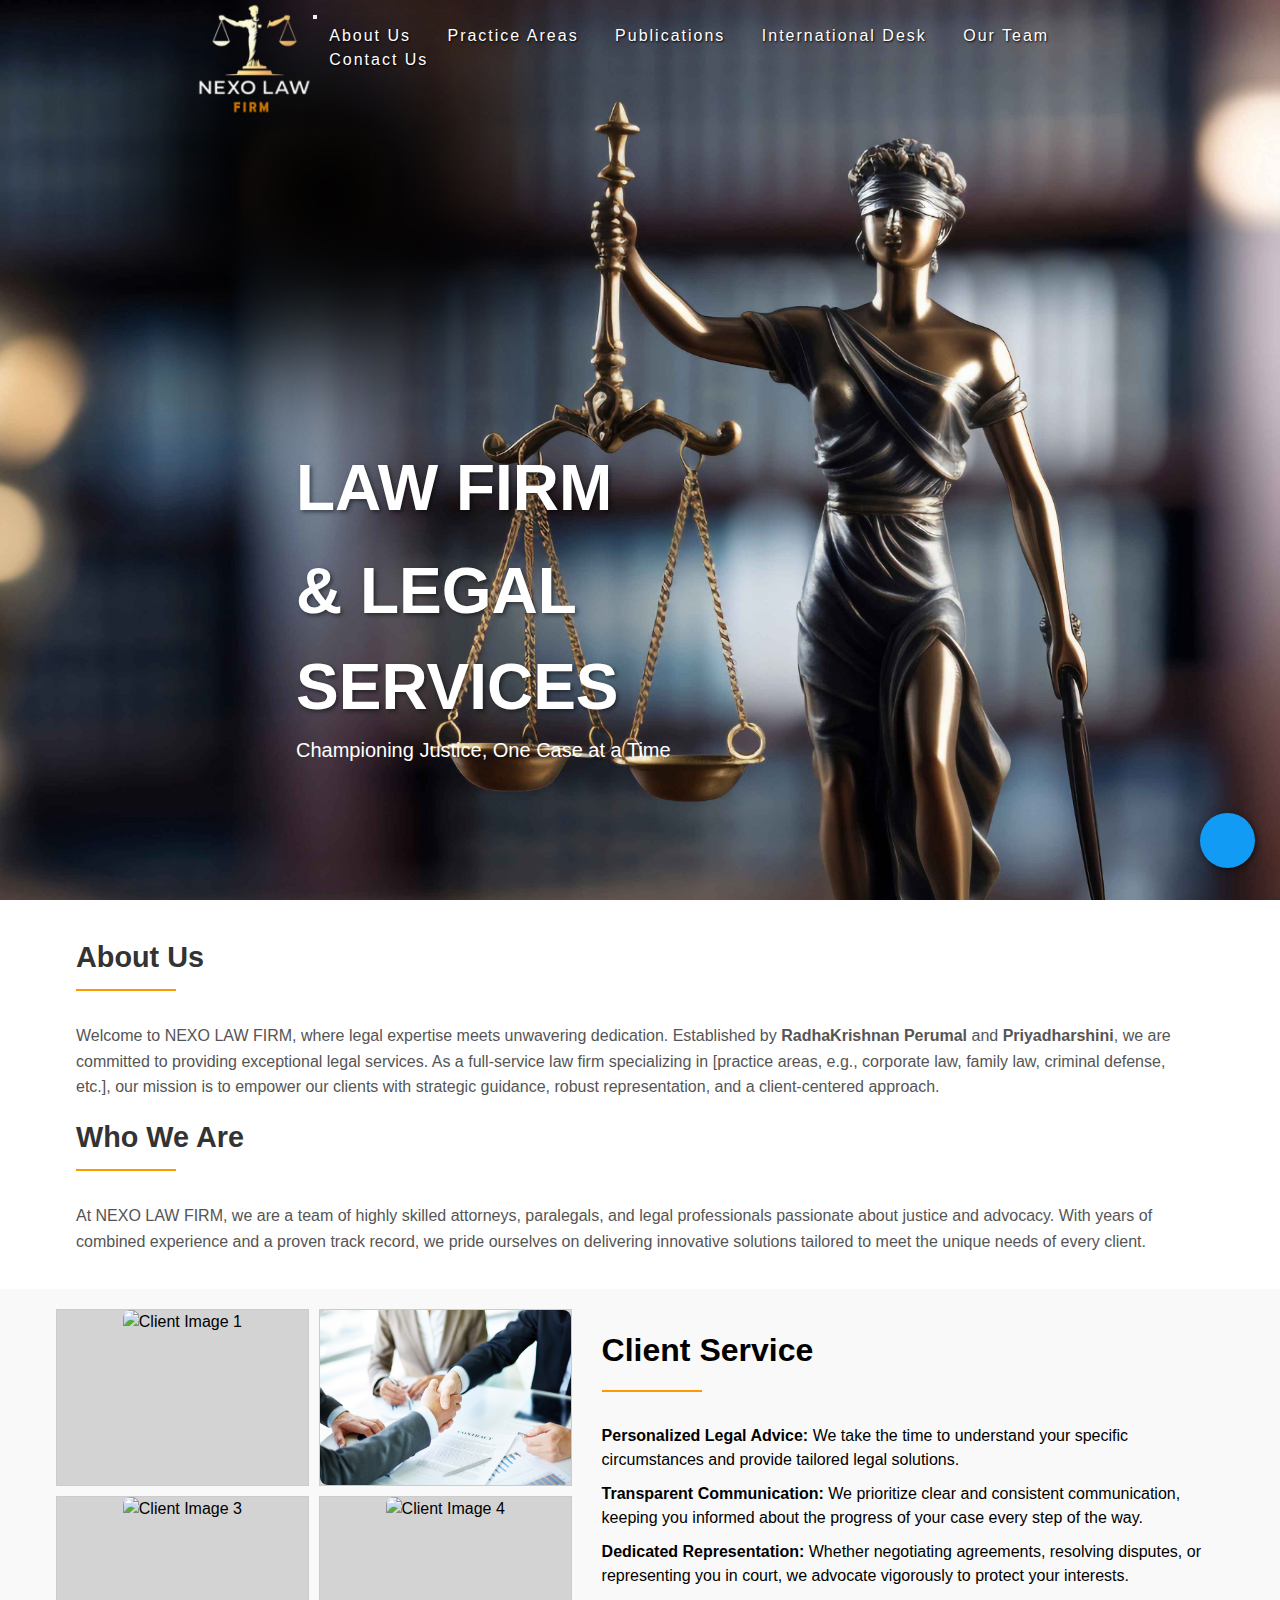
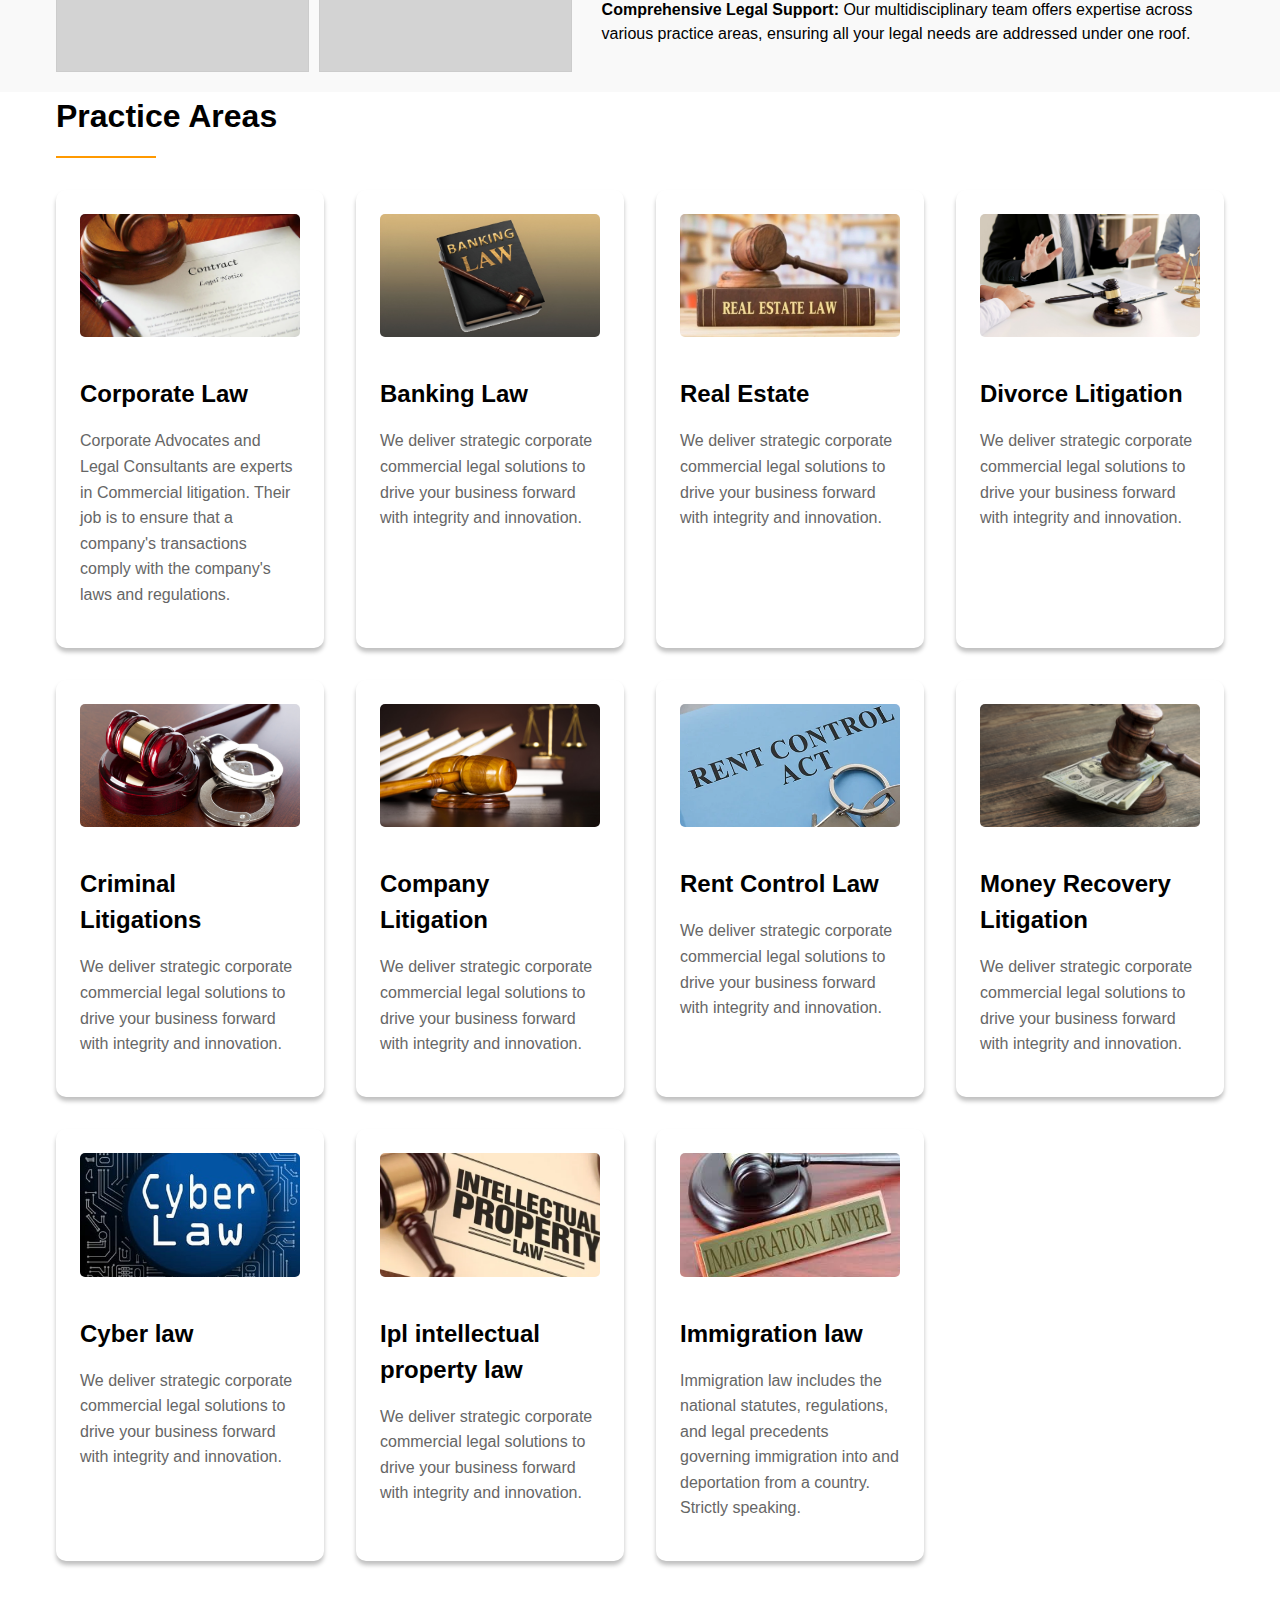
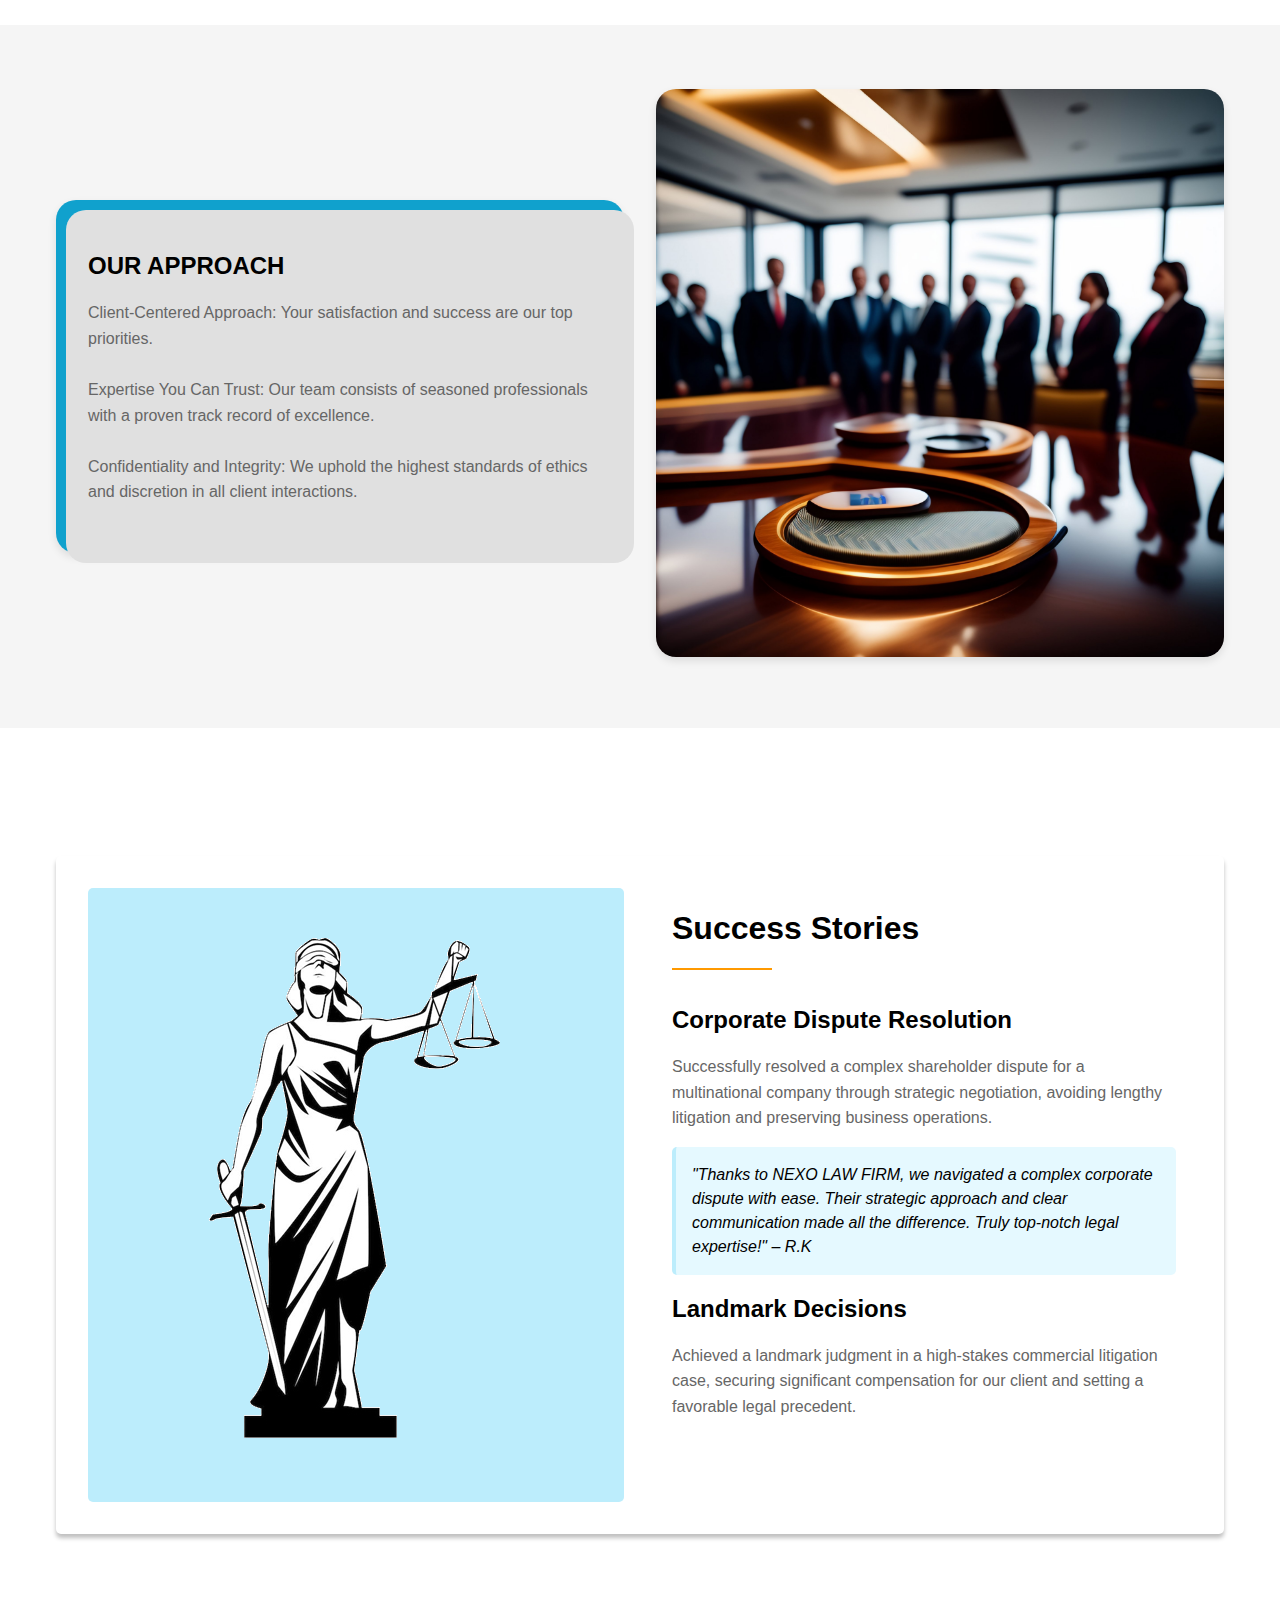
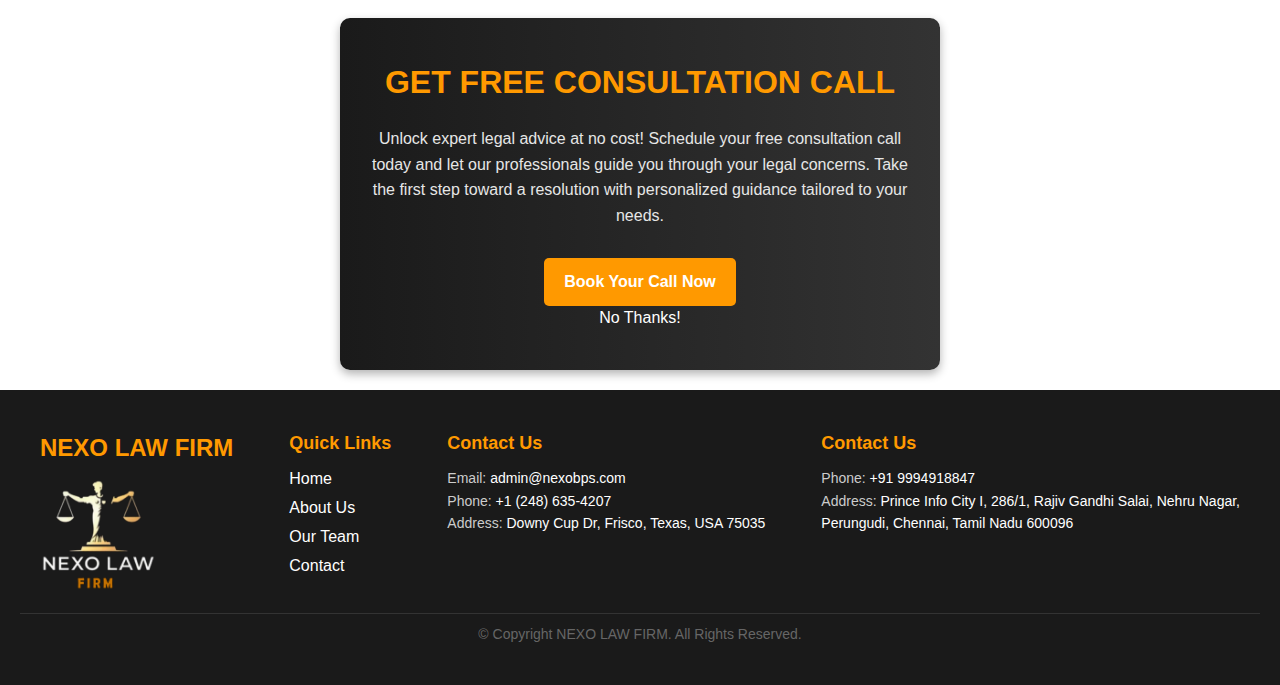
==== commit 73810c37: "india number changed" ====
--- a/index.html
+++ b/index.html
@@ -344,7 +344,7 @@
             </div>
             <div class="footer-contact"style="text-align:left;">                                            
                 <h3>Contact Us</h3>
-                <p>Phone: <a href="tel:+19452570200">+91 8015085538</a></p>
+                <p>Phone: <a href="tel:+19452570200">+91 9994918847</a></p>
                 <p>Address:
                     <a href="https://www.google.com/maps/place/Regus+-+Chennai,+Prince+Infocity+I/@12.9684625,80.2465307,14z/data=!3m1!5s0x3a525d6caeb713df:0x4f6f1d9487b57936!4m15!1m8!3m7!1s0x3a525d6cbd0d15c1:0x1491a0def9d7b61a!2sPrince+Info+City+I,+286%2F1,+Rajiv+Gandhi+Salai,+Nehru+Nagar,+Perungudi,+Chennai,+Tamil+Nadu+600096!3b1!8m2!3d12.9687355!4d80.2479013!16s%2Fg%2F11n6sq56fw!3m5!1s0x3a525d6b25014c2d:0x60b2a36838a08aba!8m2!3d12.9687!4d80.2481!16s%2Fg%2F11b6hq2ryg?entry=ttu&g_ep=EgoyMDI1MDExNS4wIKXMDSoASAFQAw%3D%3D" target="_blank">
                         Prince Info City I, 286/1, Rajiv Gandhi Salai, Nehru Nagar,<br>
